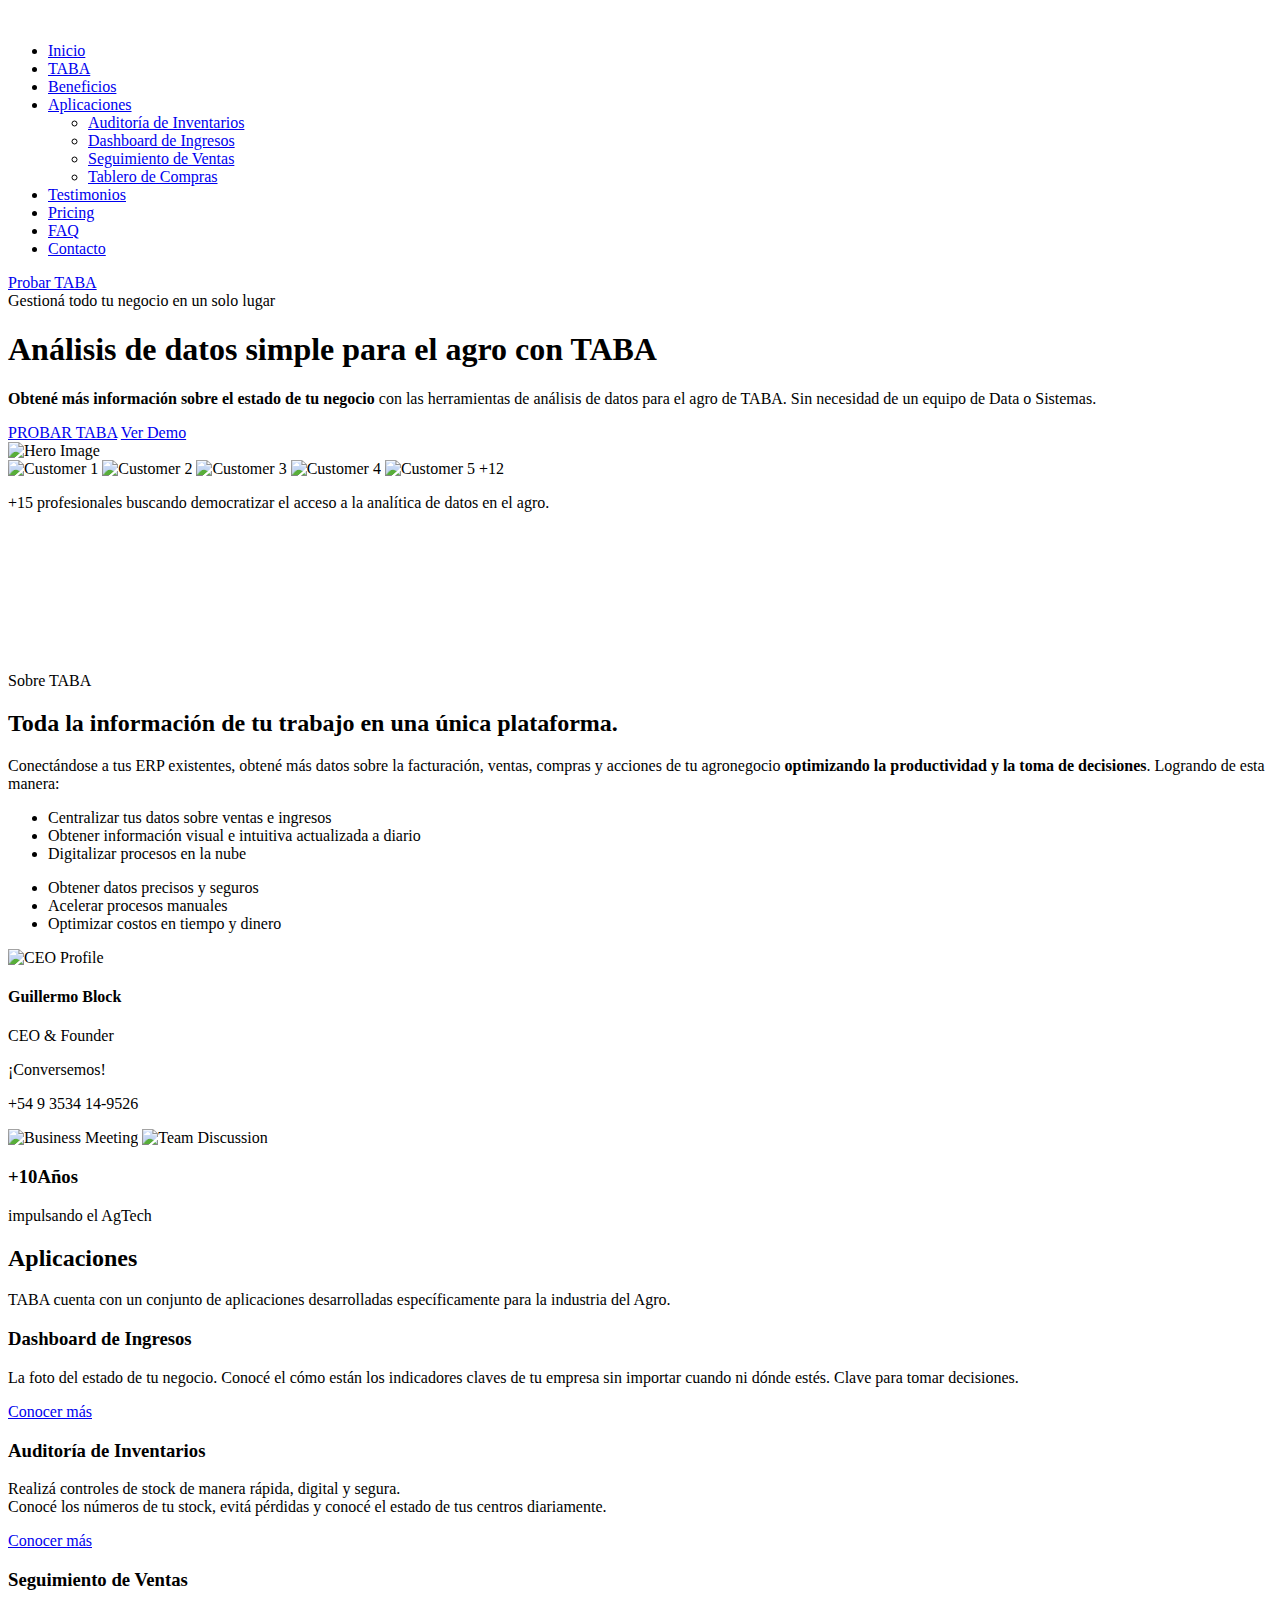
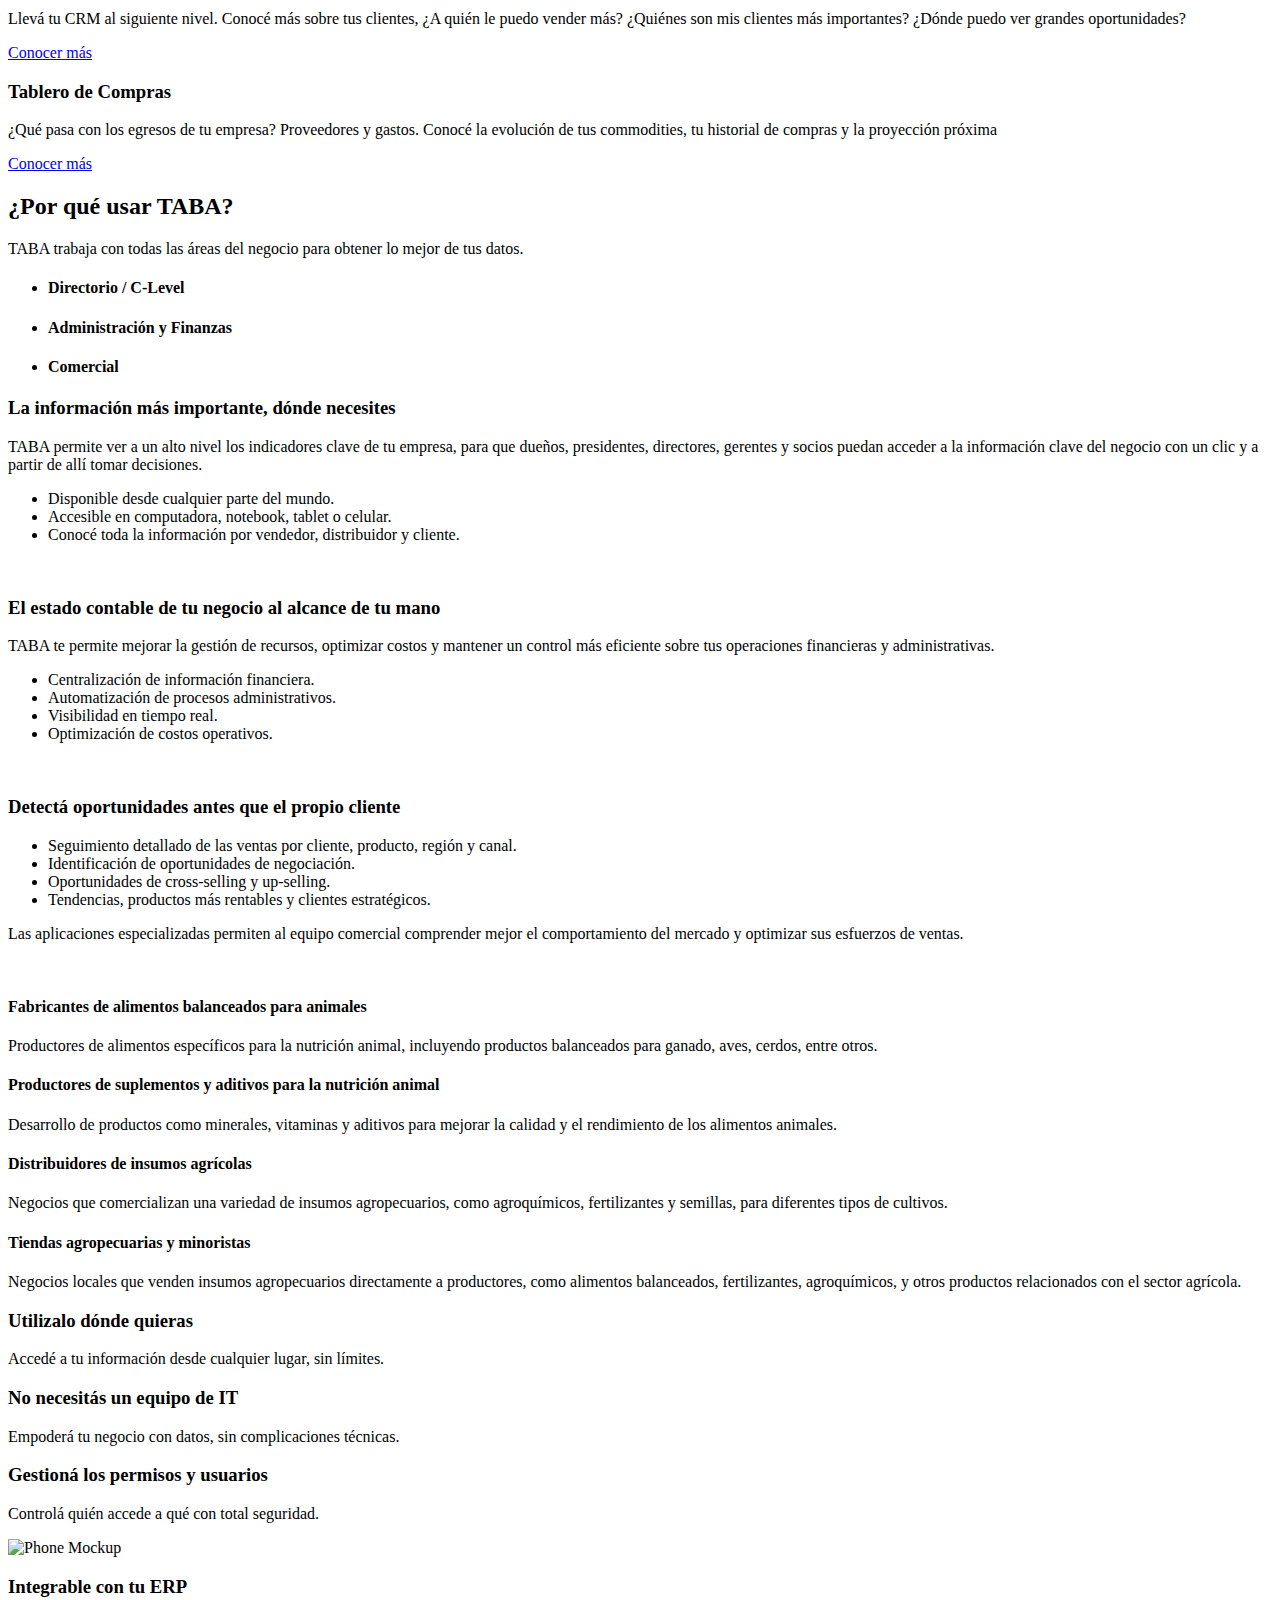
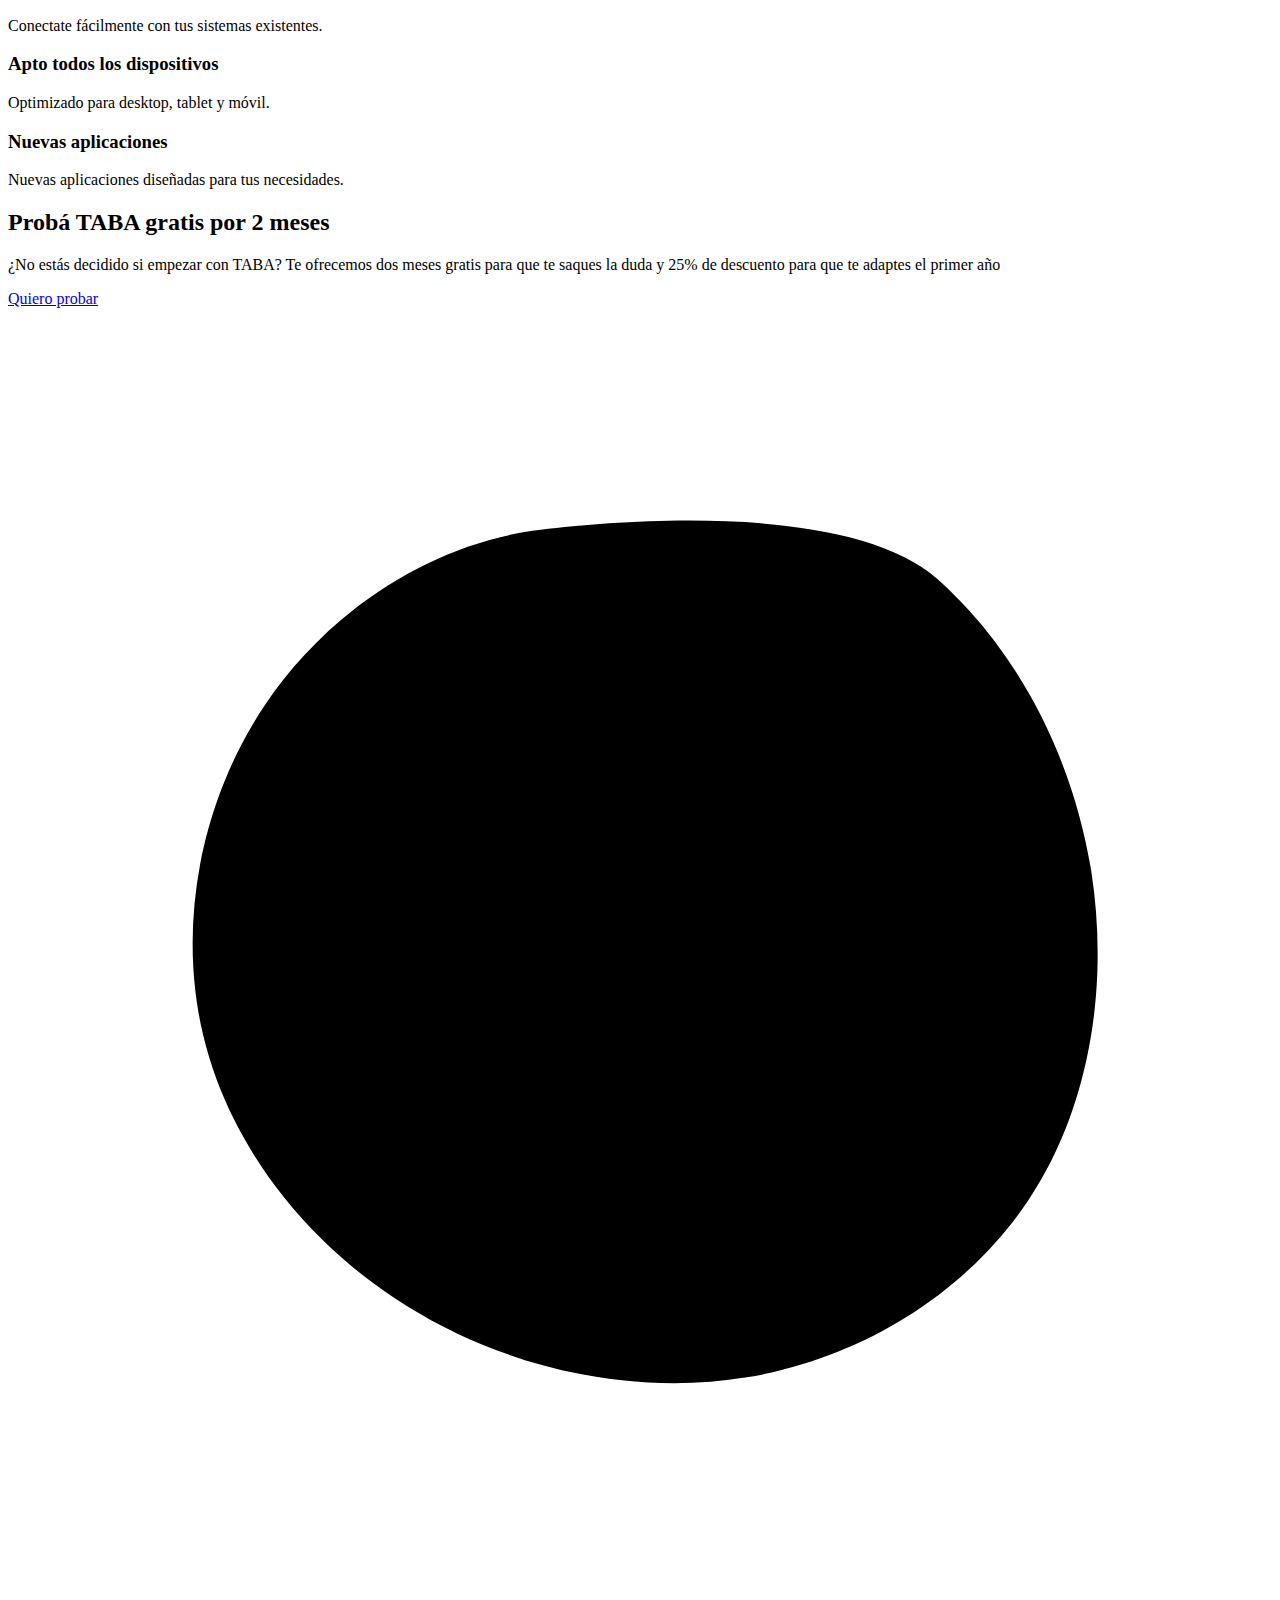
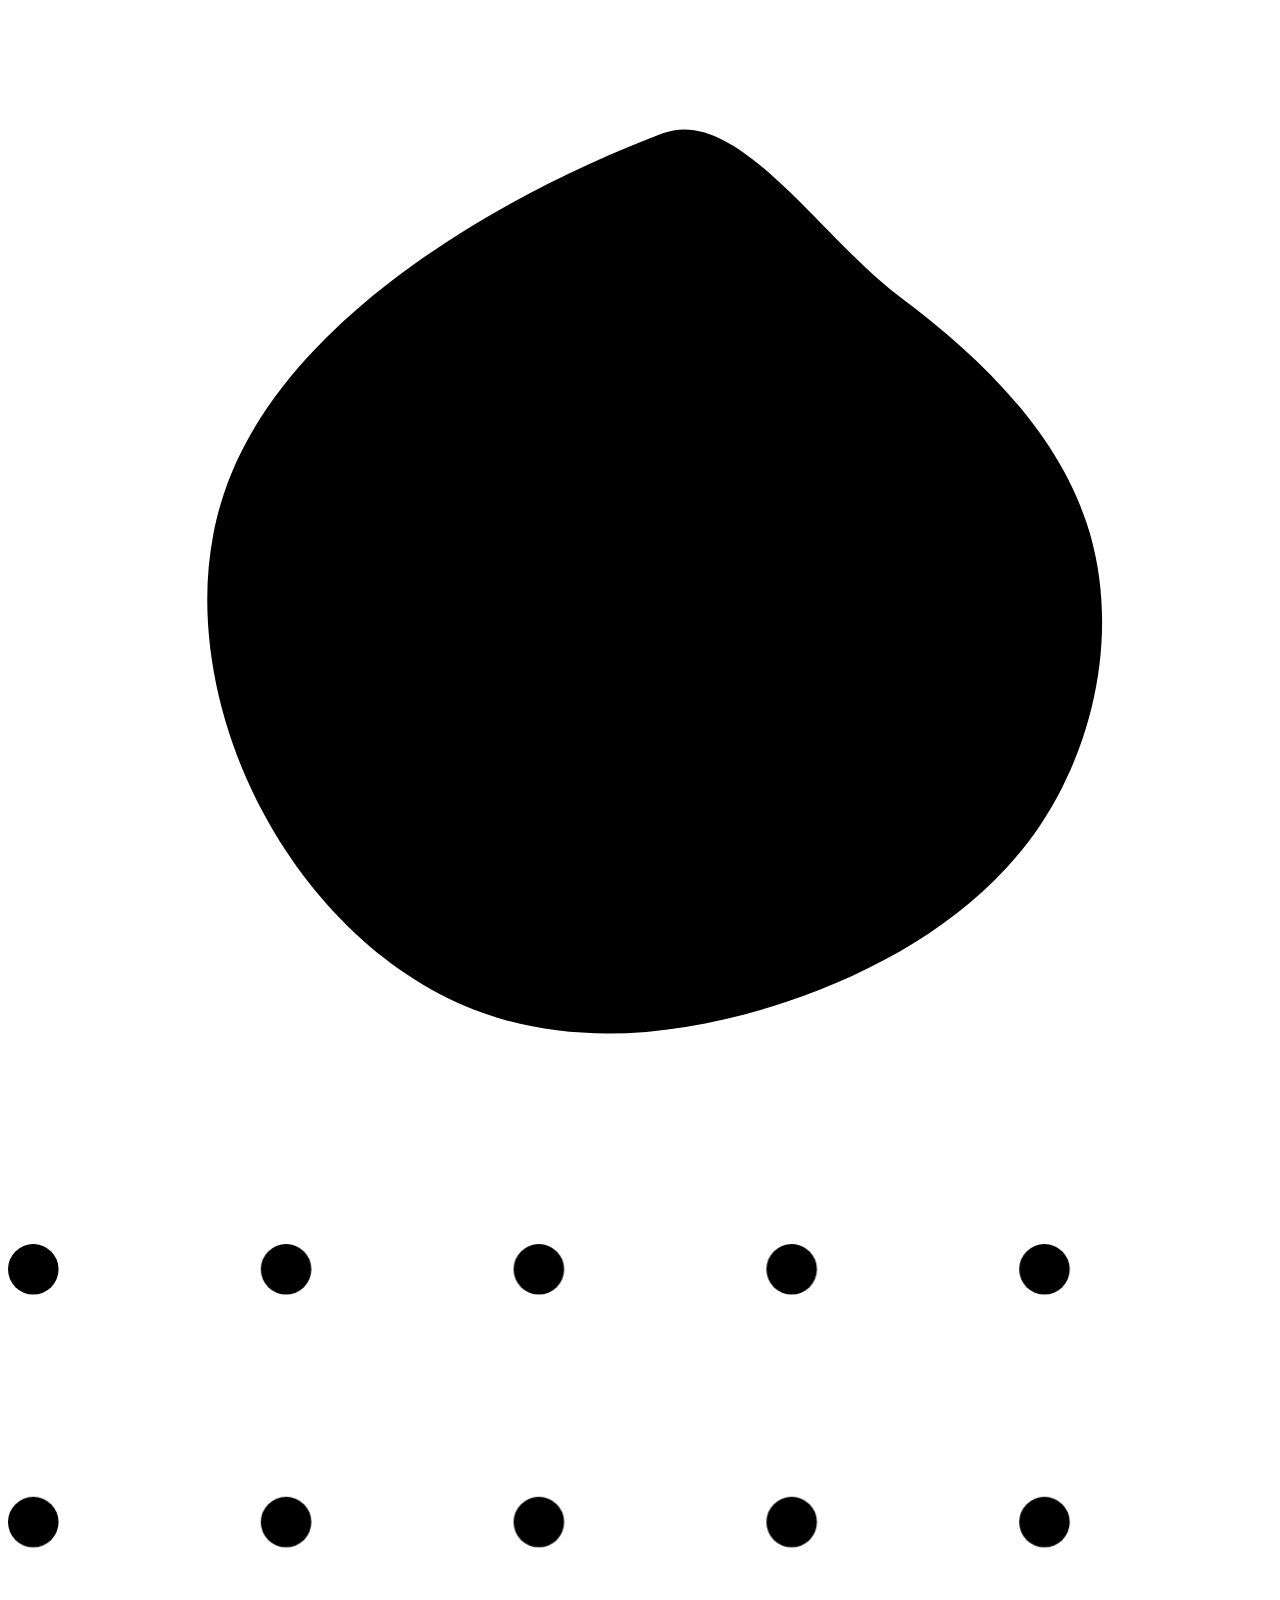
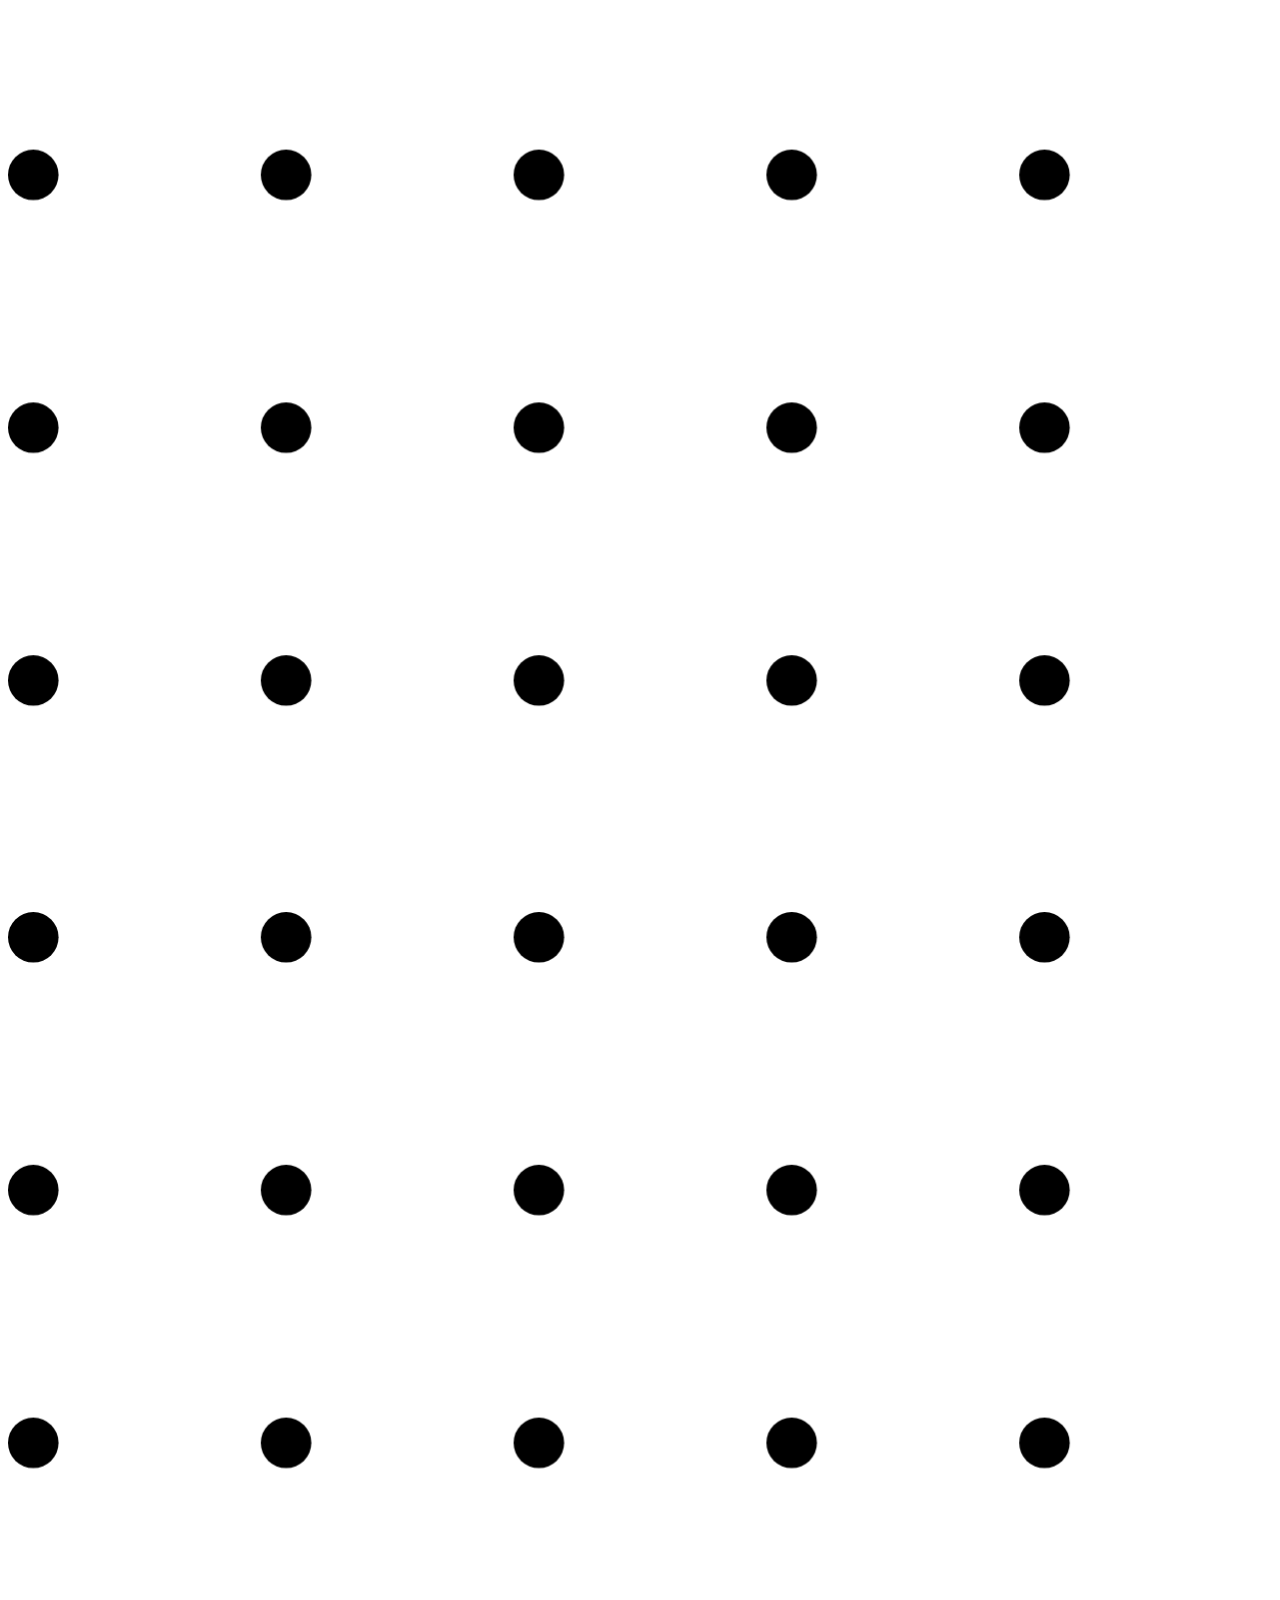
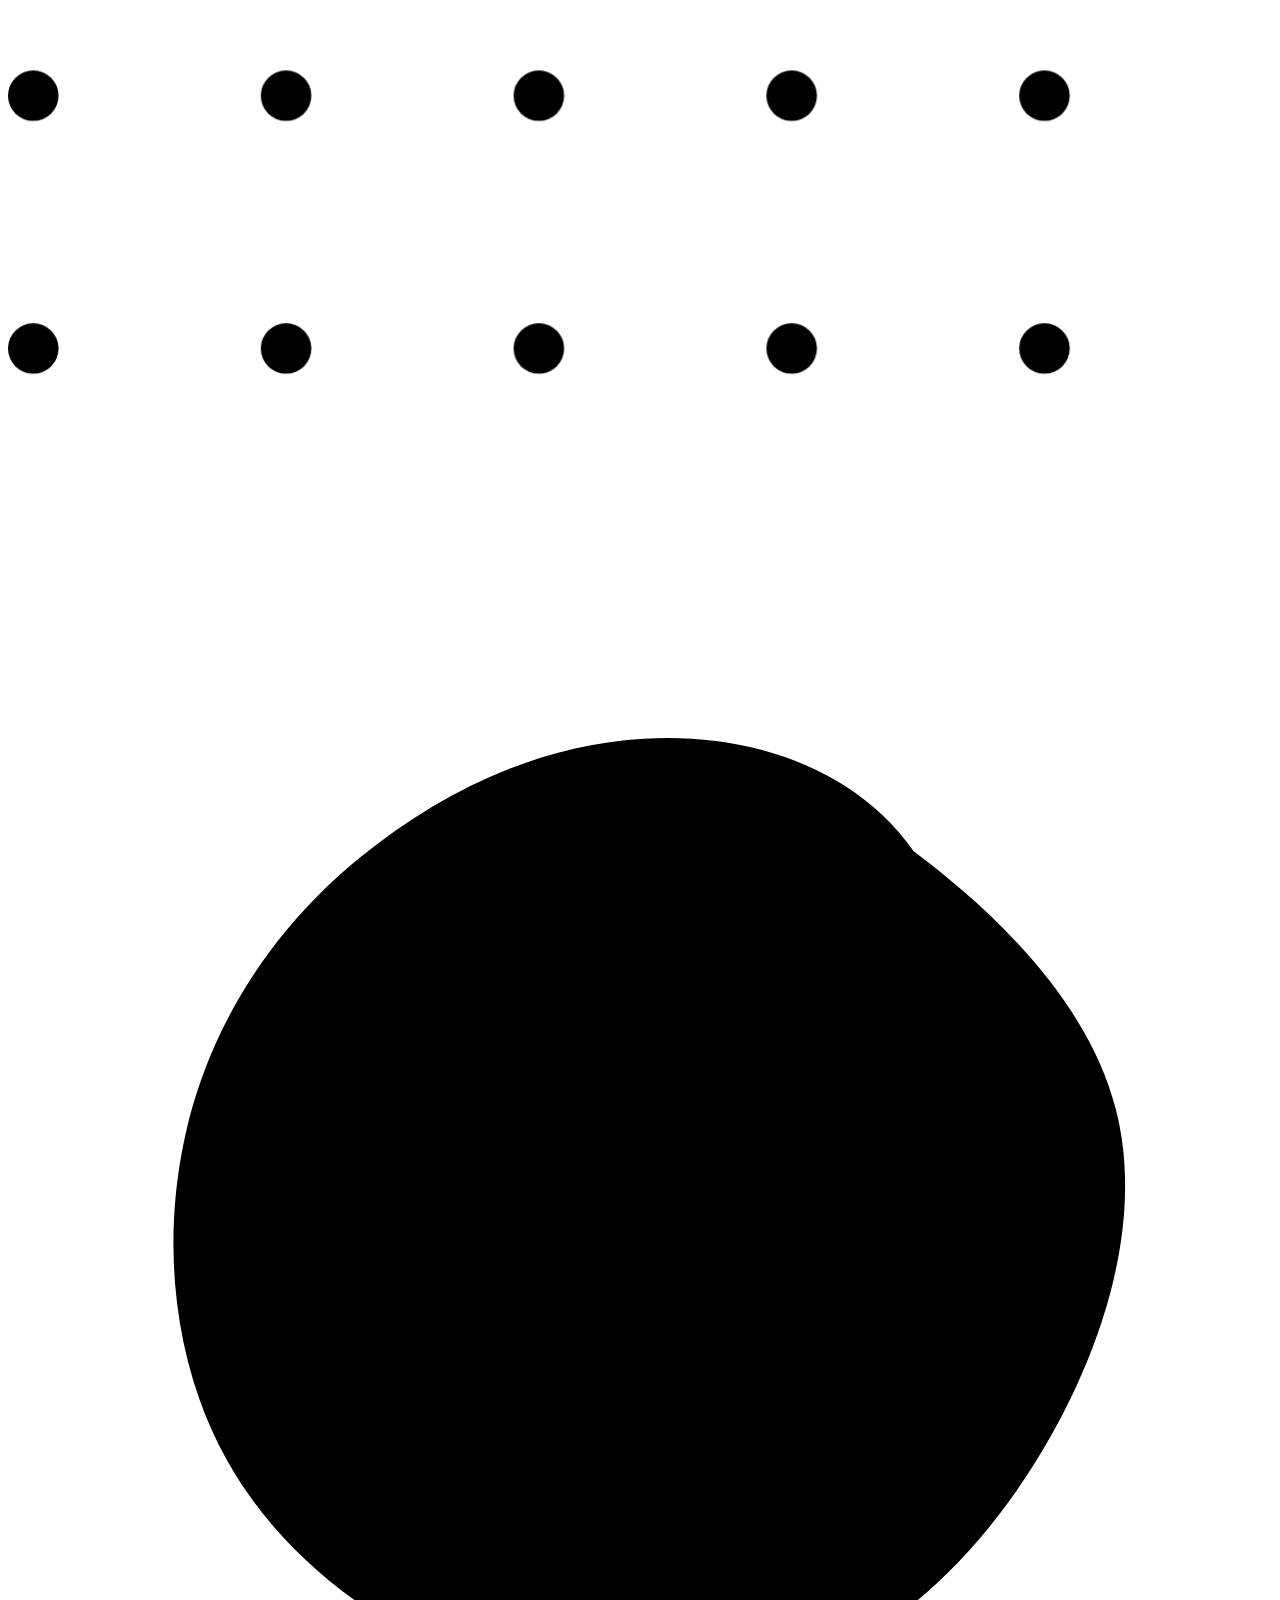
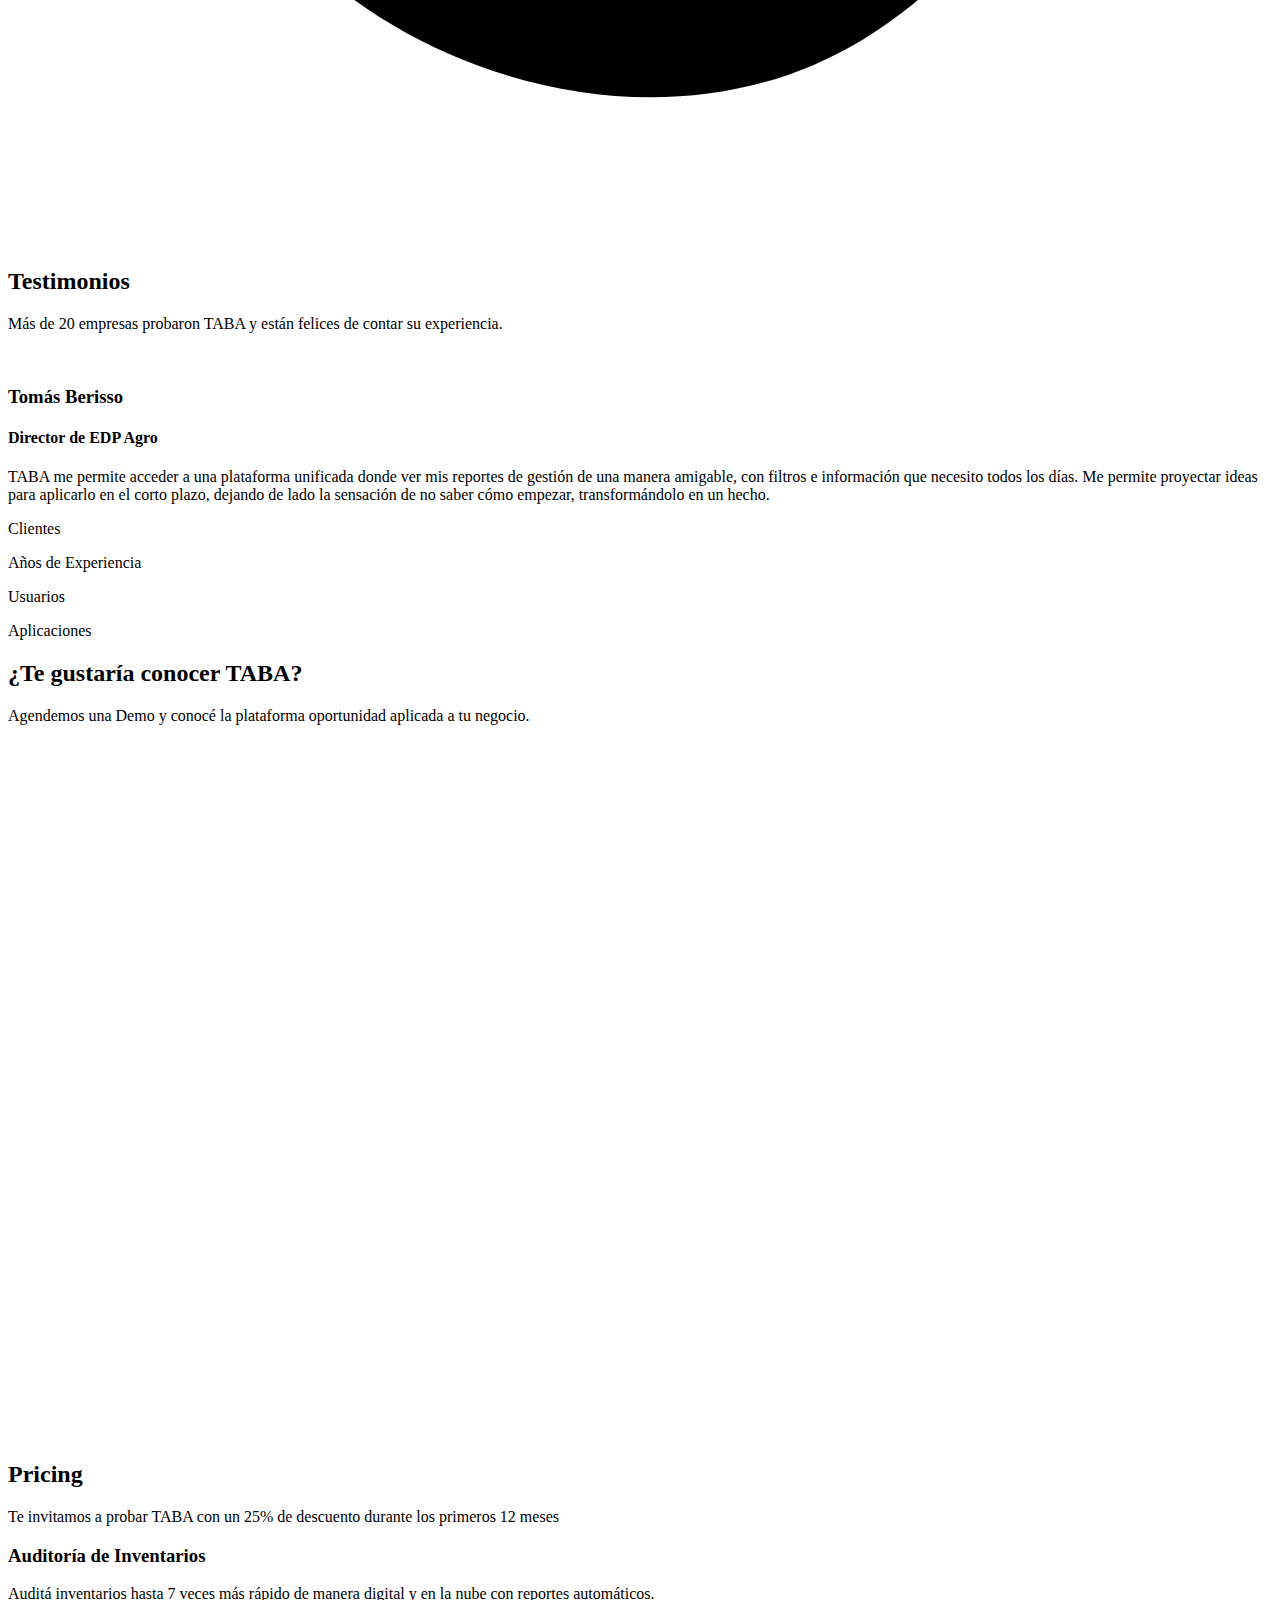
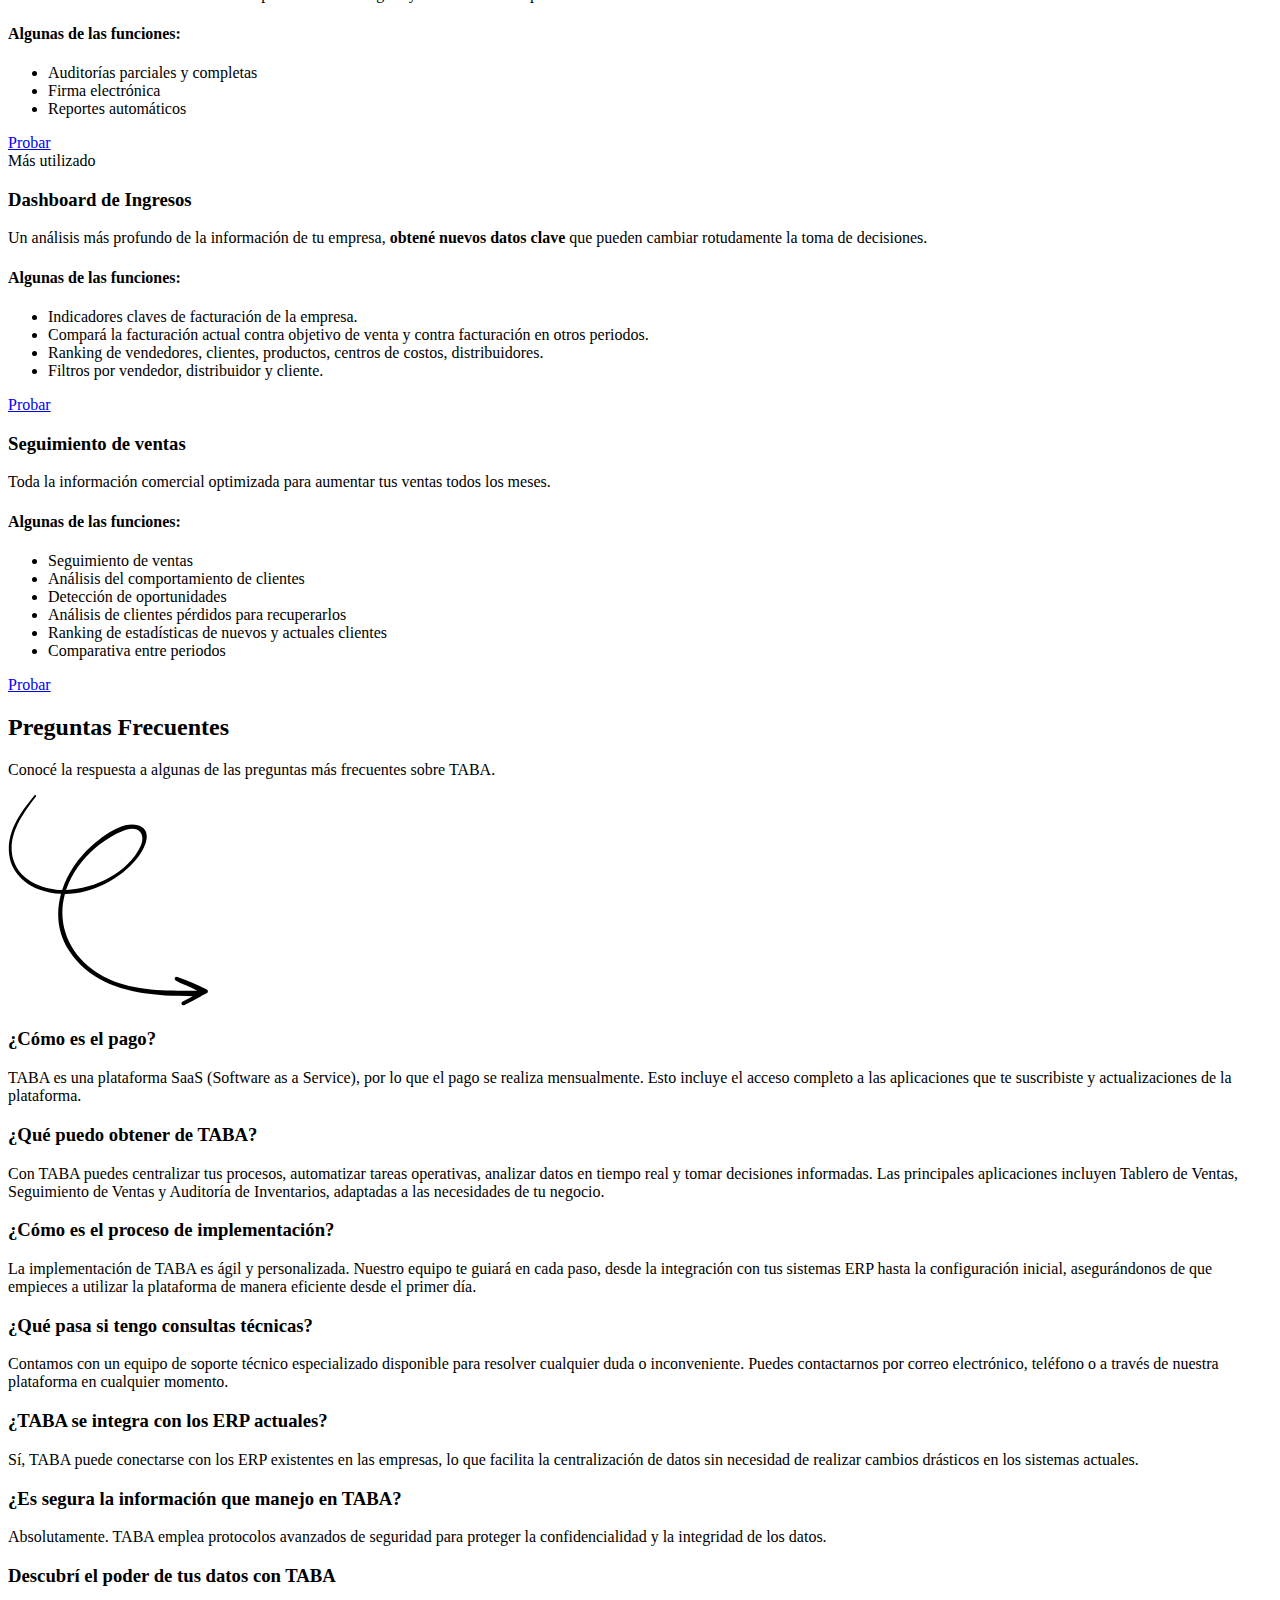
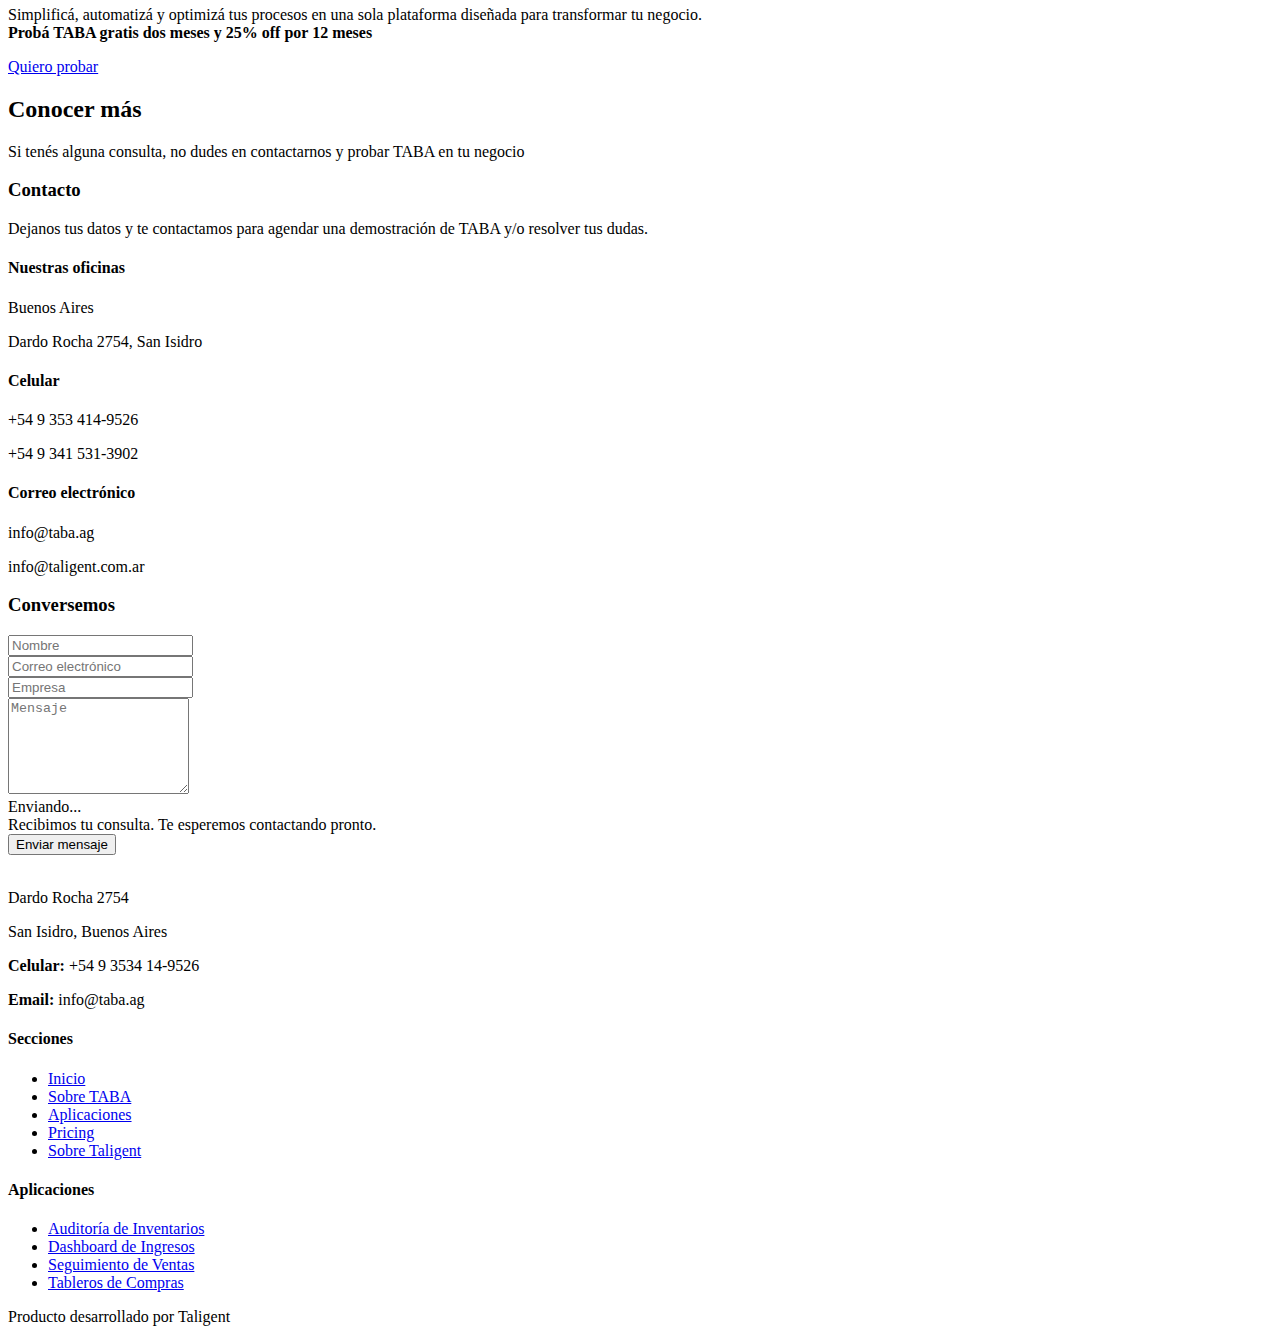
==== index.html @ 0a59eeb6 "Update index.html" ====
<!DOCTYPE html>
<html lang="en">

<head>
  <meta charset="utf-8">
  <meta content="width=device-width, initial-scale=1.0" name="viewport">
  <title>TABA - Taligent AgriBusiness Applications</title>
  <meta name="description" content="">
  <meta name="keywords" content="">

  <!-- Favicons -->
  <link href="assets/img/favicon.png" rel="icon">
  <link href="assets/img/apple-touch-icon.png" rel="apple-touch-icon">

  <!-- Fonts -->
  <link href="https://fonts.googleapis.com" rel="preconnect">
  <link href="https://fonts.gstatic.com" rel="preconnect" crossorigin>
  <link href="https://fonts.googleapis.com/css2?family=Roboto:ital,wght@0,100;0,300;0,400;0,500;0,700;0,900;1,100;1,300;1,400;1,500;1,700;1,900&family=Inter:wght@100;200;300;400;500;600;700;800;900&family=Nunito:ital,wght@0,200;0,300;0,400;0,500;0,600;0,700;0,800;0,900;1,200;1,300;1,400;1,500;1,600;1,700;1,800;1,900&display=swap" rel="stylesheet">

  <!-- Vendor CSS Files -->
  <link href="assets/vendor/bootstrap/css/bootstrap.min.css" rel="stylesheet">
  <link href="assets/vendor/bootstrap-icons/bootstrap-icons.css" rel="stylesheet">
  <link href="assets/vendor/aos/aos.css" rel="stylesheet">
  <link href="assets/vendor/glightbox/css/glightbox.min.css" rel="stylesheet">
  <link href="assets/vendor/swiper/swiper-bundle.min.css" rel="stylesheet">

  <link href="assets/css/main.css" rel="stylesheet">

 
</head>

<body class="index-page">

  <header id="header" class="header d-flex align-items-center fixed-top">
    <div class="header-container container-fluid container-xl position-relative d-flex align-items-center justify-content-between">

      <a href="index.html" class="logo d-flex align-items-center me-auto me-xl-0">
        <!-- Uncomment the line below if you also wish to use an image logo -->
        <img src="assets/img/logo-TABA.svg" alt="">
      </a>

      <nav id="navmenu" class="navmenu">
        <ul>
          <li><a href="#hero" class="active">Inicio</a></li>
          <li><a href="#about">TABA</a></li>
          <li><a href="#services">Beneficios</a></li>
          <li class="dropdown"><a href="#"><span>Aplicaciones</span> <i class="bi bi-chevron-down toggle-dropdown"></i></a>
            <ul>
              <li><a href="#services">Auditoría de Inventarios</a></li>
              <!--<li class="dropdown"><a href="#"><span>Deep Dropdown</span> <i class="bi bi-chevron-down toggle-dropdown"></i></a>
                 <ul>
                  <li><a href="#">Deep Dropdown 1</a></li>
                  <li><a href="#">Deep Dropdown 2</a></li>
                  <li><a href="#">Deep Dropdown 3</a></li>
                  <li><a href="#">Deep Dropdown 4</a></li>
                  <li><a href="#">Deep Dropdown 5</a></li>
                </ul>
              </li> -->
              <li><a href="#services">Dashboard de Ingresos</a></li>
              <li><a href="#services">Seguimiento de Ventas</a></li>
              <li><a href="#services">Tablero de Compras</a></li>
            </ul>
          </li>
          <li><a href="#testimonials">Testimonios</a></li>
          <li><a href="#pricing">Pricing</a></li>
          <li><a href="#FAQ">FAQ</a></li>
          <li><a href="#contact">Contacto</a></li>
        </ul>
        <i class="mobile-nav-toggle d-xl-none bi bi-list"></i>
      </nav>

      <a class="btn-getstarted" href="index.html#contact">Probar TABA</a>

    </div>
  </header>

  <main class="main">

    <!-- Hero Section -->
    <section id="hero" class="hero section">

      <div class="container" data-aos="fade-up" data-aos-delay="100">

        <div class="row align-items-center">
          <div class="col-lg-6">
            <div class="hero-content" data-aos="fade-up" data-aos-delay="200">
              <div class="company-badge mb-4">
                <i class="bi bi-gear-fill me-2"></i>
                Gestioná todo tu negocio en un solo lugar
              </div>

              <h1 class="mb-4">
                Análisis de datos simple para el agro con
                <span class="accent-text">TABA</span>
              </h1>

              <p class="mb-4 mb-md-5">
                <strong>Obtené más información sobre el estado de tu negocio</strong> 
                con las herramientas de análisis de datos para el agro de TABA.
                Sin necesidad de un equipo de Data o Sistemas.

              </p>

              <div class="hero-buttons">
                <a href="#contact" class="btn btn-primary me-0 me-sm-2 mx-1">PROBAR TABA</a>
                <a href="https://drive.google.com/file/d/1p93BTKeZs0mBOceH4B18WSBBqeTkaWm-/view?usp=sharing" class="btn btn-link mt-2 mt-sm-0 glightbox">
                  <i class="bi bi-play-circle me-1"></i>
                  Ver Demo
                </a>
              </div>
            </div>
          </div>

          <div class="col-lg-6">
            <div class="hero-image" data-aos="zoom-out" data-aos-delay="300">
              <img src="assets/img/main-photo.png" alt="Hero Image" class="img-fluid">

              <div class="customers-badge">
                <div class="customer-avatars">
                  <img src="assets/img/avatar-1.png" alt="Customer 1" class="avatar">
                  <img src="assets/img/avatar-2.png" alt="Customer 2" class="avatar">
                  <img src="assets/img/avatar-3.png" alt="Customer 3" class="avatar">
                  <img src="assets/img/avatar-4.png" alt="Customer 4" class="avatar">
                  <img src="assets/img/avatar-5.png" alt="Customer 5" class="avatar">
                  <span class="avatar more">+12</span>
                </div>
                <p class="mb-0 mt-2">+15 profesionales buscando democratizar el acceso a la analítica de datos en el agro.</p>
              </div>
            </div>
          </div>
        </div>

        <!-- Clients Section -->
    <section id="clients" class="clients section">

      <div class="container" data-aos="fade-up" data-aos-delay="100">

        <div class="swiper init-swiper">
          <script type="application/json" class="swiper-config">
            {
              "loop": true,
              "speed": 600,
              "autoplay": {
                "delay": 5000
              },
              "slidesPerView": "auto",
              "pagination": {
                "el": ".swiper-pagination",
                "type": "bullets",
                "clickable": true
              },
              "breakpoints": {
                "320": {
                  "slidesPerView": 2,
                  "spaceBetween": 40
                },
                "480": {
                  "slidesPerView": 3,
                  "spaceBetween": 60
                },
                "640": {
                  "slidesPerView": 4,
                  "spaceBetween": 80
                },
                "992": {
                  "slidesPerView": 6,
                  "spaceBetween": 120
                }
              }
            }
          </script>
          <div class="swiper-wrapper align-items-center">
            <div class="swiper-slide"><img src="assets/img/clients/edp-agro.png" class="img-fluid" alt=""></div>
            <div class="swiper-slide"><img src="assets/img/clients/Bayer.png" class="img-fluid" alt=""></div>
            <div class="swiper-slide"><img src="assets/img/clients/JBS.png" class="img-fluid" alt=""></div>
            <div class="swiper-slide"><img src="assets/img/clients/ldc.png" class="img-fluid" alt=""></div>
            <div class="swiper-slide"><img src="assets/img/clients/Saman.png" class="img-fluid" alt=""></div>
            <div class="swiper-slide"><img src="assets/img/clients/Tomás-hnos.png" class="img-fluid" alt=""></div>
            <div class="swiper-slide"><img src="assets/img/clients/Viterra.png" class="img-fluid" alt=""></div>
            <div class="swiper-slide"><img src="assets/img/clients/Lartirigoyen.png" class="img-fluid" alt=""></div>
          </div>
          <div class="swiper-pagination"></div>
        </div>

      </div>

    </section><!-- /Clients Section -->

      </div>

    </section><!-- /Hero Section -->

    <!-- About Section -->
    <section id="about" class="about section">

      <div class="container" data-aos="fade-up" data-aos-delay="100">

        <div class="row gy-4 align-items-center justify-content-between">

          <div class="col-xl-5" data-aos="fade-up" data-aos-delay="200">
            <span class="about-meta">Sobre TABA</span>
            <h2 class="about-title">Toda la información de tu trabajo en una única plataforma.</h2>
            <p class="about-description">Conectándose a tus ERP 
              existentes, obtené más datos sobre la facturación, ventas,
              compras y acciones de tu agronegocio
              <strong> optimizando la productividad y la toma de decisiones</strong>. Logrando de esta manera:

            </p>

            <div class="row feature-list-wrapper">
              <div class="col-md-6">
                <ul class="feature-list">
                  <li><i class="bi bi-check-circle-fill"></i> Centralizar tus datos sobre ventas e ingresos</li>
                  <li><i class="bi bi-check-circle-fill"></i> Obtener información visual e intuitiva actualizada a diario </li>
                  <li><i class="bi bi-check-circle-fill"></i> Digitalizar procesos en la nube </li>
                </ul>
              </div>
              <div class="col-md-6">
                <ul class="feature-list">
                  <li><i class="bi bi-check-circle-fill"></i> Obtener datos precisos y seguros</li>
                  <li><i class="bi bi-check-circle-fill"></i> Acelerar procesos manuales</li>
                  <li><i class="bi bi-check-circle-fill"></i> Optimizar costos en tiempo y dinero</li>
                </ul>
              </div>
            </div>

            <div class="info-wrapper">
              <div class="row gy-4">
                <div class="col-lg-5">
                  <div class="profile d-flex align-items-center gap-3">
                    <img src="assets/img/willy.webp" alt="CEO Profile" class="profile-image">
                    <div>
                      <h4 class="profile-name">Guillermo Block</h4>
                      <p class="profile-position">CEO &amp; Founder</p>
                    </div>
                  </div>
                </div>
                <div class="col-lg-7">
                  <div class="contact-info d-flex align-items-center gap-2">
                    <i class="bi bi-telephone-fill"></i>
                    <div>
                      <p class="contact-label">¡Conversemos!</p>
                      <p class="contact-number">+54 9 3534 14-9526</p>
                    </div>
                  </div>
                </div>
              </div>
            </div>
          </div>

          <div class="col-xl-6" data-aos="fade-up" data-aos-delay="300">
            <div class="image-wrapper">
              <div class="images position-relative" data-aos="zoom-out" data-aos-delay="400">
                <img src="assets/img/estadisticas.png" alt="Business Meeting" class="img-fluid main-image rounded-4">
                <img src="assets/img/taligent-oficina.jpg" alt="Team Discussion" class="img-fluid small-image rounded-4">
              </div>
              <div class="experience-badge floating">
                <h3>+10<span>Años</span></h3>
                <p>impulsando el AgTech</p>
              </div>
            </div>
          </div>
        </div>

      </div>

    </section><!-- /About Section -->


    <!-- Services Section -->
    <section id="services" class="services section light-background">

      <!-- Section Title -->
      <div class="container section-title" data-aos="fade-up">
        <h2>Aplicaciones</h2>
        <p>TABA cuenta con un conjunto de aplicaciones desarrolladas específicamente para la industria del Agro.</p>
      </div><!-- End Section Title -->

      <div class="container" data-aos="fade-up" data-aos-delay="100">

        <div class="row g-4">

          <div class="col-lg-6" data-aos="fade-up" data-aos-delay="100">
            <div class="service-card d-flex">
              <div class="icon flex-shrink-0">
                <i class="bi bi-activity"></i>
              </div>
              <div>
                <h3>Dashboard de Ingresos</h3>
                <p>La foto del estado de tu negocio. Conocé el cómo están 
                  los indicadores claves de tu empresa sin importar 
                  cuando ni dónde estés. Clave para tomar decisiones.</p>
                <a href="#" class="read-more">Conocer más <i class="bi bi-arrow-right"></i></a>
              </div>
            </div>
          </div><!-- End Service Card -->

          <div class="col-lg-6" data-aos="fade-up" data-aos-delay="200">
            <div class="service-card d-flex">
              <div class="icon flex-shrink-0">
                <i class="bi bi-box-seam"></i>
              </div>
              <div>
                <h3>Auditoría de Inventarios</h3>
                <p>Realizá controles de stock de manera rápida, digital y segura. 
                  <br> Conocé los números de tu stock, evitá pérdidas y conocé el estado de tus centros diariamente.</p>
                <a href="service-details.html" class="read-more">Conocer más <i class="bi bi-arrow-right"></i></a>
              </div>
            </div>
          </div><!-- End Service Card -->

          <div class="col-lg-6" data-aos="fade-up" data-aos-delay="300">
            <div class="service-card d-flex">
              <div class="icon flex-shrink-0">
                <i class="bi bi-easel"></i>
              </div>
              <div>
                <h3>Seguimiento de Ventas</h3>
                <p>Llevá tu CRM al siguiente nivel. Conocé más sobre tus clientes, ¿A quién le puedo vender más? ¿Quiénes son mis clientes más importantes? ¿Dónde puedo ver grandes oportunidades?</p>
                <a href="#" class="read-more">Conocer más <i class="bi bi-arrow-right"></i></a>
              </div>
            </div>
          </div><!-- End Service Card -->

          <div class="col-lg-6" data-aos="fade-up" data-aos-delay="400">
            <div class="service-card d-flex">
              <div class="icon flex-shrink-0">
                <i class="bi bi-clipboard-data"></i>
              </div>
              <div>
                <h3>Tablero de Compras</h3>
                <p>¿Qué pasa con los egresos de tu empresa? Proveedores y gastos. Conocé la evolución de tus commodities, tu historial de compras y la proyección próxima</p>
                <a href="#" class="read-more">Conocer más <i class="bi bi-arrow-right"></i></a>
              </div>
            </div>
          </div><!-- End Service Card -->

        </div>



      </div>

    </section><!-- /Services Section -->

        <!-- Features Section -->
        <section id="features" class="features section">

          <!-- Section Title -->
          <div class="container section-title" data-aos="fade-up">
            <h2>¿Por qué usar TABA?</h2>
            <p>TABA trabaja con todas las áreas del negocio para obtener lo mejor de tus datos.</p>
          </div><!-- End Section Title -->
    
          <div class="container">
    
            <div class="d-flex justify-content-center">
    
              <ul class="nav nav-tabs" data-aos="fade-up" data-aos-delay="100">
    
                <li class="nav-item">
                  <a class="nav-link active show" data-bs-toggle="tab" data-bs-target="#features-tab-1">
                    <h4>Directorio / C-Level</h4>
                  </a>
                </li><!-- End tab nav item -->
    
                <li class="nav-item">
                  <a class="nav-link" data-bs-toggle="tab" data-bs-target="#features-tab-2">
                    <h4>Administración y Finanzas</h4>
                  </a><!-- End tab nav item -->
    
                </li>
                <li class="nav-item">
                  <a class="nav-link" data-bs-toggle="tab" data-bs-target="#features-tab-3">
                    <h4>Comercial</h4>
                  </a>
                </li><!-- End tab nav item -->
    
              </ul>
    
            </div>
    
            <div class="tab-content" data-aos="fade-up" data-aos-delay="200">
    
              <div class="tab-pane fade active show" id="features-tab-1">
                <div class="row">
                  <div class="col-lg-6 order-2 order-lg-1 mt-3 mt-lg-0 d-flex flex-column justify-content-center">
                    <h3>La información más importante, dónde necesites</h3>
                    <p class="fst-italic">
                      TABA permite ver a un alto nivel los indicadores clave 
                      de tu empresa, para que dueños, presidentes, directores, gerentes y 
                      socios puedan acceder a la información clave del negocio  con un clic
                      y a partir de allí tomar decisiones.
                    </p>
                    <ul>
                      <li><i class="bi bi-check2-all"></i> <span>Disponible desde cualquier parte del mundo.</span></li>
                      <li><i class="bi bi-check2-all"></i> <span>Accesible en computadora, notebook, tablet o celular.</span></li>
                      <li><i class="bi bi-check2-all"></i> <span>Conocé toda la información por vendedor, distribuidor y cliente.</span></li>
                    </ul>
                  </div>
                  <div class="col-lg-6 order-1 order-lg-2 text-center">
                    <img src="assets/img/Tablero-directorio.png" alt="" class="img-fluid">
                  </div>
                </div>
              </div><!-- End tab content item -->
    
              <div class="tab-pane fade" id="features-tab-2">
                <div class="row">
                  <div class="col-lg-6 order-2 order-lg-1 mt-3 mt-lg-0 d-flex flex-column justify-content-center">
                    <h3>El estado contable de tu negocio al alcance de tu mano</h3>
                    <p class="fst-italic">
                      TABA te permite mejorar la gestión 
                      de recursos, optimizar costos y mantener un control más 
                      eficiente sobre tus operaciones financieras y 
                      administrativas.
                    </p>
                    <ul>
                      <li><i class="bi bi-check2-all"></i> <span>Centralización de información financiera.</span></li>
                      <li><i class="bi bi-check2-all"></i> <span>Automatización de procesos administrativos.</span></li>
                      <li><i class="bi bi-check2-all"></i> <span>Visibilidad en tiempo real.</span></li>
                      <li><i class="bi bi-check2-all"></i> <span>Optimización de costos operativos.</span></li>
                    </ul>
                  </div>
                  <div class="col-lg-6 order-1 order-lg-2 text-center">
                    <img src="assets/img/tablero-administracion.png" alt="" class="img-fluid">
                  </div>
                </div>
              </div><!-- End tab content item -->
    
              <div class="tab-pane fade" id="features-tab-3">
                <div class="row">
                  <div class="col-lg-6 order-2 order-lg-1 mt-3 mt-lg-0 d-flex flex-column justify-content-center">
                    <h3>Detectá oportunidades antes que el propio cliente</h3>
                    <ul>
                      <li><i class="bi bi-check2-all"></i> <span>Seguimiento detallado de las ventas por cliente, producto, región y canal.</span></li>
                      <li><i class="bi bi-check2-all"></i> <span>Identificación de oportunidades de negociación.</span></li>
                      <li><i class="bi bi-check2-all"></i> <span>Oportunidades de cross-selling y up-selling.</span></li>
                      <li><i class="bi bi-check2-all"></i> <span>Tendencias, productos más rentables y clientes estratégicos.</span></li>
                    </ul>
                    <p class="fst-italic">
                      Las aplicaciones especializadas permiten
                       al equipo comercial comprender mejor el
                        comportamiento del mercado y optimizar
                         sus esfuerzos de ventas.
                    </p>
                  </div>
                  <div class="col-lg-6 order-1 order-lg-2 text-center">
                    <img src="assets/img/tablero-comercial.png" alt="" class="img-fluid">
                  </div>
                </div>
              </div><!-- End tab content item -->
    
            </div>
    
          </div>
    
        </section><!-- /Features Section -->

    <!-- Features Cards Section -->
    <section id="features-cards" class="features-cards section">

      <div class="container">

        <div class="row gy-4">

          <div class="col-xl-3 col-md-6" data-aos="zoom-in" data-aos-delay="100">
            <div class="feature-box orange">
              <i class="bi bi-piggy-bank"></i>
              <h4>Fabricantes de alimentos balanceados para animales</h4>
              <p>Productores de alimentos específicos para la nutrición animal, incluyendo productos balanceados para ganado, aves, cerdos, entre otros.</p>
            </div>
          </div><!-- End Feature Borx-->

          <div class="col-xl-3 col-md-6" data-aos="zoom-in" data-aos-delay="200">
            <div class="feature-box blue">
              <i class="bi bi-patch-check"></i>
              <h4>Productores de suplementos y aditivos para la nutrición animal</h4>
              <p>Desarrollo de productos como minerales, vitaminas y aditivos para mejorar la calidad y el rendimiento de los alimentos animales.</p>
            </div>
          </div><!-- End Feature Borx-->

          <div class="col-xl-3 col-md-6" data-aos="zoom-in" data-aos-delay="300">
            <div class="feature-box green">
              <i class="bi bi-sunrise"></i>
              <h4>Distribuidores de insumos agrícolas</h4>
              <p>Negocios que comercializan una variedad de insumos agropecuarios, como agroquímicos, fertilizantes y semillas, para diferentes tipos de cultivos.</p>
            </div>
          </div><!-- End Feature Borx-->

          <div class="col-xl-3 col-md-6" data-aos="zoom-in" data-aos-delay="400">
            <div class="feature-box red">
              <i class="bi bi-shop"></i>
              <h4>Tiendas agropecuarias y minoristas</h4>
              <p>Negocios locales que venden insumos agropecuarios directamente a productores, como alimentos balanceados, fertilizantes, agroquímicos, y otros productos relacionados con el sector agrícola.</p>
            </div>
          </div><!-- End Feature Borx-->

        </div>

      </div>

    </section><!-- /Features Cards Section -->

    <!-- Features 2 Section -->
    <section id="features-2" class="features-2 section">

      <div class="container" data-aos="fade-up" data-aos-delay="100">

        <div class="row align-items-center">

          <div class="col-lg-4">

            <div class="feature-item text-end mb-5" data-aos="fade-right" data-aos-delay="200">
              <div class="d-flex align-items-center justify-content-end gap-4">
                <div class="feature-content">
                  <h3>Utilizalo dónde quieras</h3>
                  <p>Accedé a tu información desde cualquier lugar, sin límites.</p>
                </div>
                <div class="feature-icon flex-shrink-0">
                  <i class="bi bi-display"></i>
                </div>
              </div>
            </div><!-- End .feature-item -->

            <div class="feature-item text-end mb-5" data-aos="fade-right" data-aos-delay="300">
              <div class="d-flex align-items-center justify-content-end gap-4">
                <div class="feature-content">
                  <h3>No necesitás un equipo de IT</h3>
                  <p>Empoderá tu negocio con datos, sin complicaciones técnicas.</p>
                </div>
                <div class="feature-icon flex-shrink-0">
                  <i class="bi bi-pc-display"></i>
                </div>
              </div>
            </div><!-- End .feature-item -->

            <div class="feature-item text-end" data-aos="fade-right" data-aos-delay="400">
              <div class="d-flex align-items-center justify-content-end gap-4">
                <div class="feature-content">
                  <h3>Gestioná los permisos y usuarios</h3>
                  <p>Controlá quién accede a qué con total seguridad.</p>
                </div>
                <div class="feature-icon flex-shrink-0">
                  <i class="bi bi-person-lock"></i>
                </div>
              </div>
            </div><!-- End .feature-item -->

          </div>

          <div class="col-lg-4" data-aos="zoom-in" data-aos-delay="200">
            <div class="phone-mockup text-center">
              <img src="assets/img/phone-app-screen.png" alt="Phone Mockup" class="img-fluid">
            </div>
          </div><!-- End Phone Mockup -->

          <div class="col-lg-4">

            <div class="feature-item mb-5" data-aos="fade-left" data-aos-delay="200">
              <div class="d-flex align-items-center gap-4">
                <div class="feature-icon flex-shrink-0">
                  <i class="bi bi-code-square"></i>
                </div>
                <div class="feature-content">
                  <h3>Integrable con tu ERP</h3>
                  <p>Conectate fácilmente con tus sistemas existentes.</p>
                </div>
              </div>
            </div><!-- End .feature-item -->

            <div class="feature-item mb-5" data-aos="fade-left" data-aos-delay="300">
              <div class="d-flex align-items-center gap-4">
                <div class="feature-icon flex-shrink-0">
                  <i class="bi bi-phone"></i>
                </div>
                <div class="feature-content">
                  <h3>Apto todos los dispositivos</h3>
                  <p>Optimizado para desktop, tablet y móvil.</p>
                </div>
              </div>
            </div><!-- End .feature-item -->

            <div class="feature-item" data-aos="fade-left" data-aos-delay="400">
              <div class="d-flex align-items-center gap-4">
                <div class="feature-icon flex-shrink-0">
                  <i class="bi bi-bar-chart"></i>
                </div>
                <div class="feature-content">
                  <h3>Nuevas aplicaciones</h3>
                  <p>Nuevas aplicaciones diseñadas para tus necesidades.</p>
                </div>
              </div>
            </div><!-- End .feature-item -->

          </div>
        </div>

      </div>

    </section><!-- /Features 2 Section -->

    <!-- Call To Action Section -->
    <section id="call-to-action" class="call-to-action section">

      <div class="container" data-aos="fade-up" data-aos-delay="100">

        <div class="row content justify-content-center align-items-center position-relative">
          <div class="col-lg-8 mx-auto text-center">
            <h2 class="display-4 mb-4">Probá TABA gratis por 2 meses</h2>
            <p class="mb-4">¿No estás decidido si empezar con TABA? Te ofrecemos dos meses gratis para que te saques la duda y 25% de descuento para que te adaptes el primer año</p>
            <a href="#contact" class="btn btn-cta">Quiero probar</a>
          </div>

          <!-- Abstract Background Elements -->
          <div class="shape shape-1">
            <svg viewBox="0 0 200 200" xmlns="http://www.w3.org/2000/svg">
              <path d="M47.1,-57.1C59.9,-45.6,68.5,-28.9,71.4,-10.9C74.2,7.1,71.3,26.3,61.5,41.1C51.7,55.9,35,66.2,16.9,69.2C-1.3,72.2,-21,67.8,-36.9,57.9C-52.8,48,-64.9,32.6,-69.1,15.1C-73.3,-2.4,-69.5,-22,-59.4,-37.1C-49.3,-52.2,-32.8,-62.9,-15.7,-64.9C1.5,-67,34.3,-68.5,47.1,-57.1Z" transform="translate(100 100)"></path>
            </svg>
          </div>

          <div class="shape shape-2">
            <svg viewBox="0 0 200 200" xmlns="http://www.w3.org/2000/svg">
              <path d="M41.3,-49.1C54.4,-39.3,66.6,-27.2,71.1,-12.1C75.6,3,72.4,20.9,63.3,34.4C54.2,47.9,39.2,56.9,23.2,62.3C7.1,67.7,-10,69.4,-24.8,64.1C-39.7,58.8,-52.3,46.5,-60.1,31.5C-67.9,16.4,-70.9,-1.4,-66.3,-16.6C-61.8,-31.8,-49.7,-44.3,-36.3,-54C-22.9,-63.7,-8.2,-70.6,3.6,-75.1C15.4,-79.6,28.2,-58.9,41.3,-49.1Z" transform="translate(100 100)"></path>
            </svg>
          </div>

          <!-- Dot Pattern Groups -->
          <div class="dots dots-1">
            <svg viewBox="0 0 100 100" xmlns="http://www.w3.org/2000/svg">
              <pattern id="dot-pattern" x="0" y="0" width="20" height="20" patternUnits="userSpaceOnUse">
                <circle cx="2" cy="2" r="2" fill="currentColor"></circle>
              </pattern>
              <rect width="100" height="100" fill="url(#dot-pattern)"></rect>
            </svg>
          </div>

          <div class="dots dots-2">
            <svg viewBox="0 0 100 100" xmlns="http://www.w3.org/2000/svg">
              <pattern id="dot-pattern-2" x="0" y="0" width="20" height="20" patternUnits="userSpaceOnUse">
                <circle cx="2" cy="2" r="2" fill="currentColor"></circle>
              </pattern>
              <rect width="100" height="100" fill="url(#dot-pattern-2)"></rect>
            </svg>
          </div>

          <div class="shape shape-3">
            <svg viewBox="0 0 200 200" xmlns="http://www.w3.org/2000/svg">
              <path d="M43.3,-57.1C57.4,-46.5,71.1,-32.6,75.3,-16.2C79.5,0.2,74.2,19.1,65.1,35.3C56,51.5,43.1,65,27.4,71.7C11.7,78.4,-6.8,78.3,-23.9,72.4C-41,66.5,-56.7,54.8,-65.4,39.2C-74.1,23.6,-75.8,4,-71.7,-13.2C-67.6,-30.4,-57.7,-45.2,-44.3,-56.1C-30.9,-67,-15.5,-74,0.7,-74.9C16.8,-75.8,33.7,-70.7,43.3,-57.1Z" transform="translate(100 100)"></path>
            </svg>
          </div>
        </div>

      </div>

    </section><!-- /Call To Action Section -->

    

    <!-- Testimonials Section -->
    <section id="testimonials" class="testimonials section light-background">

      <!-- Section Title -->
      <div class="container section-title" data-aos="fade-up">
        <h2>Testimonios</h2>
        <p>Más de 20 empresas probaron TABA y están felices de contar su experiencia.</p>
      </div><!-- End Section Title -->

      <div class="container">

        <div class="row g-5">

          <div class="col-lg-6" data-aos="fade-up" data-aos-delay="100">
            <div class="testimonial-item">
              <img src="assets/img/testimonials/tomas-berisso.png" class="testimonial-img" alt="">
              <h3>Tomás Berisso</h3>
              <h4>Director de EDP Agro</h4>
              <div class="stars">
                <i class="bi bi-star-fill"></i><i class="bi bi-star-fill"></i><i class="bi bi-star-fill"></i><i class="bi bi-star-fill"></i><i class="bi bi-star-fill"></i>
              </div>
              <p>
                <i class="bi bi-quote quote-icon-left"></i>
                <span>TABA me permite acceder a una plataforma unificada donde ver mis reportes de gestión de una manera amigable, con filtros e información que necesito todos los días. Me permite proyectar ideas para aplicarlo en el corto plazo, dejando de lado la sensación de no saber cómo empezar, transformándolo en un hecho.</span>
                <i class="bi bi-quote quote-icon-right"></i>
              </p>
            </div>
          </div><!-- End testimonial item -->

          <!--<div class="col-lg-6" data-aos="fade-up" data-aos-delay="100">
            <div class="testimonial-item">
              <img src="assets/img/testimonials/tomas-berisso.png" class="testimonial-img" alt="">
              <h3>Tomás Berisso</h3>
              <h4>Director de EDP Agro</h4>
              <div class="stars">
                <i class="bi bi-star-fill"></i><i class="bi bi-star-fill"></i><i class="bi bi-star-fill"></i><i class="bi bi-star-fill"></i><i class="bi bi-star-fill"></i>
              </div>
              <p>
                <i class="bi bi-quote quote-icon-left"></i>
                <span>TABA me permite acceder a una plataforma unificada donde ver mis reportes de gestión de una manera amigable, con filtros e información que necesito todos los días. Me permite proyectar ideas para aplicarlo en el corto plazo, dejando de lado la sensación de no saber cómo empezar, transformándolo en un hecho.</span>
                <i class="bi bi-quote quote-icon-right"></i>
              </p>
            </div> -->
          </div><!-- End testimonial item -->


        </div>

      </div>

    </section><!-- /Testimonials Section -->

    <!-- Stats Section -->
    <section id="stats" class="stats section">

      <div class="container" data-aos="fade-up" data-aos-delay="100">

        <div class="row gy-4">

          <div class="col-lg-3 col-md-6">
            <div class="stats-item text-center w-100 h-100">
              <span data-purecounter-start="0" data-purecounter-end="20" data-purecounter-duration="1" class="purecounter"></span>
              <p>Clientes</p>
            </div>
          </div><!-- End Stats Item -->

          <div class="col-lg-3 col-md-6">
            <div class="stats-item text-center w-100 h-100">
              <span data-purecounter-start="0" data-purecounter-end="10" data-purecounter-duration="1" class="purecounter"></span>
              <p>Años de Experiencia</p>
            </div>
          </div><!-- End Stats Item -->

          <div class="col-lg-3 col-md-6">
            <div class="stats-item text-center w-100 h-100">
              <span data-purecounter-start="0" data-purecounter-end="500" data-purecounter-duration="1" class="purecounter"></span>
              <p>Usuarios</p>
            </div>
          </div><!-- End Stats Item -->

          <div class="col-lg-3 col-md-6">
            <div class="stats-item text-center w-100 h-100">
              <span data-purecounter-start="0" data-purecounter-end="4" data-purecounter-duration="1" class="purecounter"></span>
              <p>Aplicaciones</p>
            </div>
          </div><!-- End Stats Item -->

        </div>

      </div>

    </section><!-- /Stats Section -->

<!-- Stats Section -->
<section id="stats" class="stats section">

  <div class="container" data-aos="fade-up" data-aos-delay="100">

    <div class="row gy-4">

      <div class="container section-title" data-aos="fade-up">
        <h2>¿Te gustaría conocer TABA?</h2>
        <p>Agendemos una Demo y conocé la plataforma oportunidad aplicada a tu negocio.</p>
        <!-- Calendly inline widget begin -->
      <div class="calendly-inline-widget" data-url="https://calendly.com/francisco-bangerter-taligent/taba-demo" style="min-width:320px;height:700px;"></div>
      <script type="text/javascript" src="https://assets.calendly.com/assets/external/widget.js" async></script>
      <!-- Calendly inline widget end -->
      </div><!-- End Section Title -->

    </div>

  </div>

</section><!-- /Stats Section -->

    <!-- Pricing Section -->
    <section id="pricing" class="pricing section light-background">

      <!-- Section Title -->
      <div class="container section-title" data-aos="fade-up">
        <h2>Pricing</h2>
        <p>Te invitamos a probar TABA con un 25% de descuento durante los primeros 12 meses</p>
      </div><!-- End Section Title -->

      <div class="container" data-aos="fade-up" data-aos-delay="100">

        <div class="row g-4 justify-content-center">

          <!-- Basic Plan -->
          <div class="col-lg-4" data-aos="fade-up" data-aos-delay="100">
            <div class="pricing-card">
              <!--<i class="bi bi-box-seam"></i>-->
              <h3>Auditoría de Inventarios</h3>
              <!-- <div class="price">
                <span class="currency">U$D</span>
                <span class="amount">305</span>
                <span class="period">/ mes</span>
              </div> -->
              <p class="description">Auditá inventarios hasta 7 veces más rápido de manera digital y en la nube con reportes automáticos.</p>

              <h4>Algunas de las funciones:</h4>
              <ul class="features-list">
                <li>
                  <i class="bi bi-check-circle-fill"></i>
                  Auditorías parciales y completas
                </li>
                <li>
                  <i class="bi bi-check-circle-fill"></i>
                  Firma electrónica
                </li>
                <li>
                  <i class="bi bi-check-circle-fill"></i>
                  Reportes automáticos
                </li>
              </ul>

              <a href="#Contact" class="btn btn-primary">
                Probar
                <i class="bi bi-arrow-right"></i>
              </a>
            </div>
          </div>

          <!-- Standard Plan -->
          <div class="col-lg-4" data-aos="fade-up" data-aos-delay="200">
            <div class="pricing-card popular">
              <div class="popular-badge">Más utilizado</div>
              <h3>Dashboard de Ingresos</h3>
              <!--<div class="price">
                <span class="currency">U$D</span>
                <span class="amount">420</span>
                <span class="period">/ mes</span>
              </div> -->
              <p class="description">Un análisis más profundo de la información de tu empresa, <strong>obtené nuevos datos clave </strong> que pueden cambiar rotudamente la toma de decisiones.</p>

              <h4>Algunas de las funciones:</h4>
              <ul class="features-list">
                <li>
                  <i class="bi bi-check-circle-fill"></i>
                  Indicadores claves de facturación de la empresa. 
                </li>
                <li>
                  <i class="bi bi-check-circle-fill"></i>
                  Compará la facturación actual contra objetivo de venta y contra facturación en otros periodos.
                </li>
                <li>
                  <i class="bi bi-check-circle-fill"></i>
                  Ranking de vendedores, clientes, productos, centros de costos, distribuidores.
                </li>
                <li>
                  <i class="bi bi-check-circle-fill"></i>
                  Filtros por vendedor, distribuidor y cliente.
                </li>
              </ul>
              
              <a href="#Contact" class="btn btn-light">
                Probar
                <i class="bi bi-arrow-right"></i>
              </a>
            </div>
          </div>

          <!-- Premium Plan -->
          <div class="col-lg-4" data-aos="fade-up" data-aos-delay="300">
            <div class="pricing-card">
              <h3>Seguimiento de ventas</h3>
              <!--<div class="price">
                <span class="currency">U$D</span>
                <span class="amount">325</span>
                <span class="period">/ mes</span>
              </div> -->
              <p class="description">Toda la información comercial optimizada para aumentar tus ventas todos los meses.</p>

              <h4>Algunas de las funciones:</h4>
              <ul class="features-list">
                <li>
                  <i class="bi bi-check-circle-fill"></i>
                  Seguimiento de ventas
                </li>
                <li>
                  <i class="bi bi-check-circle-fill"></i>
                  Análisis del comportamiento de clientes
                </li>
                <li>
                  <i class="bi bi-check-circle-fill"></i>
                  Detección de oportunidades
                </li>
                <li>
                  <i class="bi bi-check-circle-fill"></i>
                  Análisis de clientes pérdidos para recuperarlos
                </li>
                <li>
                  <i class="bi bi-check-circle-fill"></i>
                  Ranking de estadísticas de nuevos y actuales clientes
                </li>
                <li>
                  <i class="bi bi-check-circle-fill"></i>
                  Comparativa entre periodos
                </li>
              </ul>

              <a href="#Contact" class="btn btn-primary">
                Probar
                <i class="bi bi-arrow-right"></i>
              </a>
            </div>
          </div>

        </div>

      </div>

    </section><!-- /Pricing Section -->

    <!-- Faq Section -->
    <section class="faq-9 faq section light-background" id="FAQ">

      <div class="container">
        <div class="row">

          <div class="col-lg-5" data-aos="fade-up">
            <h2 class="faq-title">Preguntas Frecuentes</h2>
            <p class="faq-description">Conocé la respuesta a algunas de las preguntas más frecuentes sobre TABA.</p>
            <div class="faq-arrow d-none d-lg-block" data-aos="fade-up" data-aos-delay="200">
              <svg class="faq-arrow" width="200" height="211" viewBox="0 0 200 211" fill="none" xmlns="http://www.w3.org/2000/svg">
                <path d="M198.804 194.488C189.279 189.596 179.529 185.52 169.407 182.07L169.384 182.049C169.227 181.994 169.07 181.939 168.912 181.884C166.669 181.139 165.906 184.546 167.669 185.615C174.053 189.473 182.761 191.837 189.146 195.695C156.603 195.912 119.781 196.591 91.266 179.049C62.5221 161.368 48.1094 130.695 56.934 98.891C84.5539 98.7247 112.556 84.0176 129.508 62.667C136.396 53.9724 146.193 35.1448 129.773 30.2717C114.292 25.6624 93.7109 41.8875 83.1971 51.3147C70.1109 63.039 59.63 78.433 54.2039 95.0087C52.1221 94.9842 50.0776 94.8683 48.0703 94.6608C30.1803 92.8027 11.2197 83.6338 5.44902 65.1074C-1.88449 41.5699 14.4994 19.0183 27.9202 1.56641C28.6411 0.625793 27.2862 -0.561638 26.5419 0.358501C13.4588 16.4098 -0.221091 34.5242 0.896608 56.5659C1.8218 74.6941 14.221 87.9401 30.4121 94.2058C37.7076 97.0203 45.3454 98.5003 53.0334 98.8449C47.8679 117.532 49.2961 137.487 60.7729 155.283C87.7615 197.081 139.616 201.147 184.786 201.155L174.332 206.827C172.119 208.033 174.345 211.287 176.537 210.105C182.06 207.125 187.582 204.122 193.084 201.144C193.346 201.147 195.161 199.887 195.423 199.868C197.08 198.548 193.084 201.144 195.528 199.81C196.688 199.192 197.846 198.552 199.006 197.935C200.397 197.167 200.007 195.087 198.804 194.488ZM60.8213 88.0427C67.6894 72.648 78.8538 59.1566 92.1207 49.0388C98.8475 43.9065 106.334 39.2953 114.188 36.1439C117.295 34.8947 120.798 33.6609 124.168 33.635C134.365 33.5511 136.354 42.9911 132.638 51.031C120.47 77.4222 86.8639 93.9837 58.0983 94.9666C58.8971 92.6666 59.783 90.3603 60.8213 88.0427Z" fill="currentColor"></path>
              </svg>
            </div>
          </div>

          <div class="col-lg-7" data-aos="fade-up" data-aos-delay="300">
            <div class="faq-container">

              <div class="faq-item faq-active">
                <h3>¿Cómo es el pago?</h3>
                <div class="faq-content">
                  <p>TABA es una plataforma SaaS (Software as a Service), por lo que el pago se realiza mensualmente. Esto incluye el acceso completo a las aplicaciones que te suscribiste y actualizaciones de la plataforma.</p>
                </div>
                <i class="faq-toggle bi bi-chevron-right"></i>
              </div><!-- End Faq item-->

              <div class="faq-item">
                <h3>¿Qué puedo obtener de TABA?</h3>
                <div class="faq-content">
                  <p>Con TABA puedes centralizar tus procesos, automatizar tareas operativas, analizar datos en tiempo real y tomar decisiones informadas. Las principales aplicaciones incluyen Tablero de Ventas, Seguimiento de Ventas y Auditoría de Inventarios, adaptadas a las necesidades de tu negocio.</p>
                </div>
                <i class="faq-toggle bi bi-chevron-right"></i>
              </div><!-- End Faq item-->

              <div class="faq-item">
                <h3>¿Cómo es el proceso de implementación?</h3>
                <div class="faq-content">
                  <p>La implementación de TABA es ágil y personalizada. Nuestro equipo te guiará en cada paso, desde la integración con tus sistemas ERP hasta la configuración inicial, asegurándonos de que empieces a utilizar la plataforma de manera eficiente desde el primer día.</p>
                </div>
                <i class="faq-toggle bi bi-chevron-right"></i>
              </div><!-- End Faq item-->

              <div class="faq-item">
                <h3>¿Qué pasa si tengo consultas técnicas?</h3>
                <div class="faq-content">
                  <p>Contamos con un equipo de soporte técnico especializado disponible para resolver cualquier duda o inconveniente. Puedes contactarnos por correo electrónico, teléfono o a través de nuestra plataforma en cualquier momento.</p>
                </div>
                <i class="faq-toggle bi bi-chevron-right"></i>
              </div><!-- End Faq item-->

              <div class="faq-item">
                <h3>¿TABA se integra con los ERP actuales?</h3>
                <div class="faq-content">
                  <p>Sí, TABA puede conectarse con los ERP existentes en las empresas, lo que facilita la centralización de datos sin necesidad de realizar cambios drásticos en los sistemas actuales.</p>
                </div>
                <i class="faq-toggle bi bi-chevron-right"></i>
              </div><!-- End Faq item-->

              <div class="faq-item">
                <h3>¿Es segura la información que manejo en TABA?</h3>
                <div class="faq-content">
                  <p>Absolutamente. TABA emplea protocolos avanzados de seguridad para proteger la confidencialidad y la integridad de los datos.</p>
                </div>
                <i class="faq-toggle bi bi-chevron-right"></i>
              </div><!-- End Faq item-->

            </div>
          </div>

        </div>
      </div>
    </section><!-- /Faq Section -->

    <!-- Call To Action 2 Section -->
    <section id="call-to-action-2" class="call-to-action-2 section dark-background">

      <div class="container">
        <div class="row justify-content-center" data-aos="zoom-in" data-aos-delay="100">
          <div class="col-xl-10">
            <div class="text-center">
              <h3>Descubrí el poder de tus datos con TABA</h3>
              <p>Simplificá, automatizá y optimizá tus procesos 
                en una sola plataforma diseñada para transformar 
                tu negocio. <br>
                <strong>Probá TABA gratis dos meses y 25% off por 12 meses</strong></p>
              <a class="cta-btn" href="#Contact">Quiero probar</a>
            </div>
          </div>
        </div>
      </div>

    </section><!-- /Call To Action 2 Section -->

    <!-- Contact Section -->
    <section id="contact" class="contact section light-background">

      <!-- Section Title -->
      <div class="container section-title" data-aos="fade-up">
        <h2>Conocer más</h2>
        <p>Si tenés alguna consulta, no dudes en contactarnos y probar TABA en tu negocio</p>
      </div><!-- End Section Title -->

      <div class="container" data-aos="fade-up" data-aos-delay="100">

        <div class="row g-4 g-lg-5">
          <div class="col-lg-5">
            <div class="info-box" data-aos="fade-up" data-aos-delay="200">
              <h3>Contacto</h3>
              <p>Dejanos tus datos y te contactamos para agendar una demostración de TABA y/o resolver tus dudas.</p>

              <div class="info-item" data-aos="fade-up" data-aos-delay="300">
                <div class="icon-box">
                  <i class="bi bi-geo-alt"></i>
                </div>
                <div class="content">
                  <h4>Nuestras oficinas</h4>
                  <p>Buenos Aires</p>
                  <p>Dardo Rocha 2754, San Isidro</p>
                </div>
              </div>

              <div class="info-item" data-aos="fade-up" data-aos-delay="400">
                <div class="icon-box">
                  <i class="bi bi-telephone"></i>
                </div>
                <div class="content">
                  <h4>Celular</h4>
                  <p>+54 9 353 414-9526</p>
                  <p>+54 9 341 531-3902</p>
                </div>
              </div>

              <div class="info-item" data-aos="fade-up" data-aos-delay="500">
                <div class="icon-box">
                  <i class="bi bi-envelope"></i>
                </div>
                <div class="content">
                  <h4>Correo electrónico</h4>
                  <p>info@taba.ag</p>
                  <p>info@taligent.com.ar</p>
                </div>
              </div>
            </div>
          </div>

          <div class="col-lg-7">
            <div class="contact-form" data-aos="fade-up" data-aos-delay="300">
              <h3>Conversemos</h3>

              <form action="forms/contact.php" method="post" class="php-email-form" data-aos="fade-up" data-aos-delay="200">
                <div class="row gy-4">

                  <div class="col-md-6">
                    <input type="text" name="name" class="form-control" placeholder="Nombre" required="">
                  </div>

                  <div class="col-md-6 ">
                    <input type="email" class="form-control" name="email" placeholder="Correo electrónico" required="">
                  </div>

                  <div class="col-12">
                    <input type="text" class="form-control" name="subject" placeholder="Empresa" required="">
                  </div>

                  <div class="col-12">
                    <textarea class="form-control" name="message" rows="6" placeholder="Mensaje" required=""></textarea>
                  </div>

                  <div class="col-12 text-center">
                    <div class="loading">Enviando...</div>
                    <div class="error-message"></div>
                    <div class="sent-message">Recibimos tu consulta. Te esperemos contactando pronto.</div>

                    <button type="submit" class="btn">Enviar mensaje</button>
                  </div>

                </div>
              </form>

            </div>
          </div>

        </div>

      </div>

    </section><!-- /Contact Section -->

  </main>

  <footer id="footer" class="footer">

    <div class="container footer-top">
      <div class="row gy-4">
        <div class="col-lg-4 col-md-6 footer-about">
          <a href="index.html" class="logo d-flex align-items-center me-auto me-xl-0">
            <img src="assets/img/logo-TABA.svg" alt="">
          </a>
          <div class="footer-contact pt-3">
            <p>Dardo Rocha 2754</p>
            <p>San Isidro, Buenos Aires</p>
            <p class="mt-3"><strong>Celular:</strong> <span>+54 9 3534 14-9526</span></p>
            <p><strong>Email:</strong> <span>info@taba.ag</span></p>
          </div>
          <div class="social-links d-flex mt-4">
            <a href="https://www.linkedin.com/company/taba-ag/"><i class="bi bi-linkedin"></i></a>
          </div>
        </div>

        <div class="col-lg-2 col-md-3 footer-links">
          <h4>Secciones</h4>
          <ul>
            <li><a href="#hero">Inicio</a></li>
            <li><a href="#about">Sobre TABA</a></li>
            <li><a href="#services">Aplicaciones</a></li>
            <li><a href="#pricing">Pricing</a></li>
            <li><a href="https://taligent.com.ar/">Sobre Taligent</a></li>
          </ul>
        </div>

        <div class="col-lg-2 col-md-3 footer-links">
          <h4>Aplicaciones</h4>
          <ul>
            <li><a href="#">Auditoría de Inventarios</a></li>
            <li><a href="#">Dashboard de Ingresos</a></li>
            <li><a href="#">Seguimiento de Ventas</a></li>
            <li><a href="#">Tableros de Compras</a></li>
          </ul>
        </div>

      </div>
    </div>

    <div class="container copyright text-center mt-4">
      <p> Producto desarrollado por Taligent </p>
      
    </div>

  </footer>

  <!-- Scroll Top -->
  <a href="#" id="scroll-top" class="scroll-top d-flex align-items-center justify-content-center"><i class="bi bi-arrow-up-short"></i></a>

  <!-- Vendor JS Files -->
  <script src="assets/vendor/bootstrap/js/bootstrap.bundle.min.js"></script>
  <script src="assets/vendor/php-email-form/validate.js"></script>
  <script src="assets/vendor/aos/aos.js"></script>
  <script src="assets/vendor/glightbox/js/glightbox.min.js"></script>
  <script src="assets/vendor/swiper/swiper-bundle.min.js"></script>
  <script src="assets/vendor/purecounter/purecounter_vanilla.js"></script>

  <!-- Main JS File -->
  <script src="assets/js/main.js"></script>

</body>

</html>
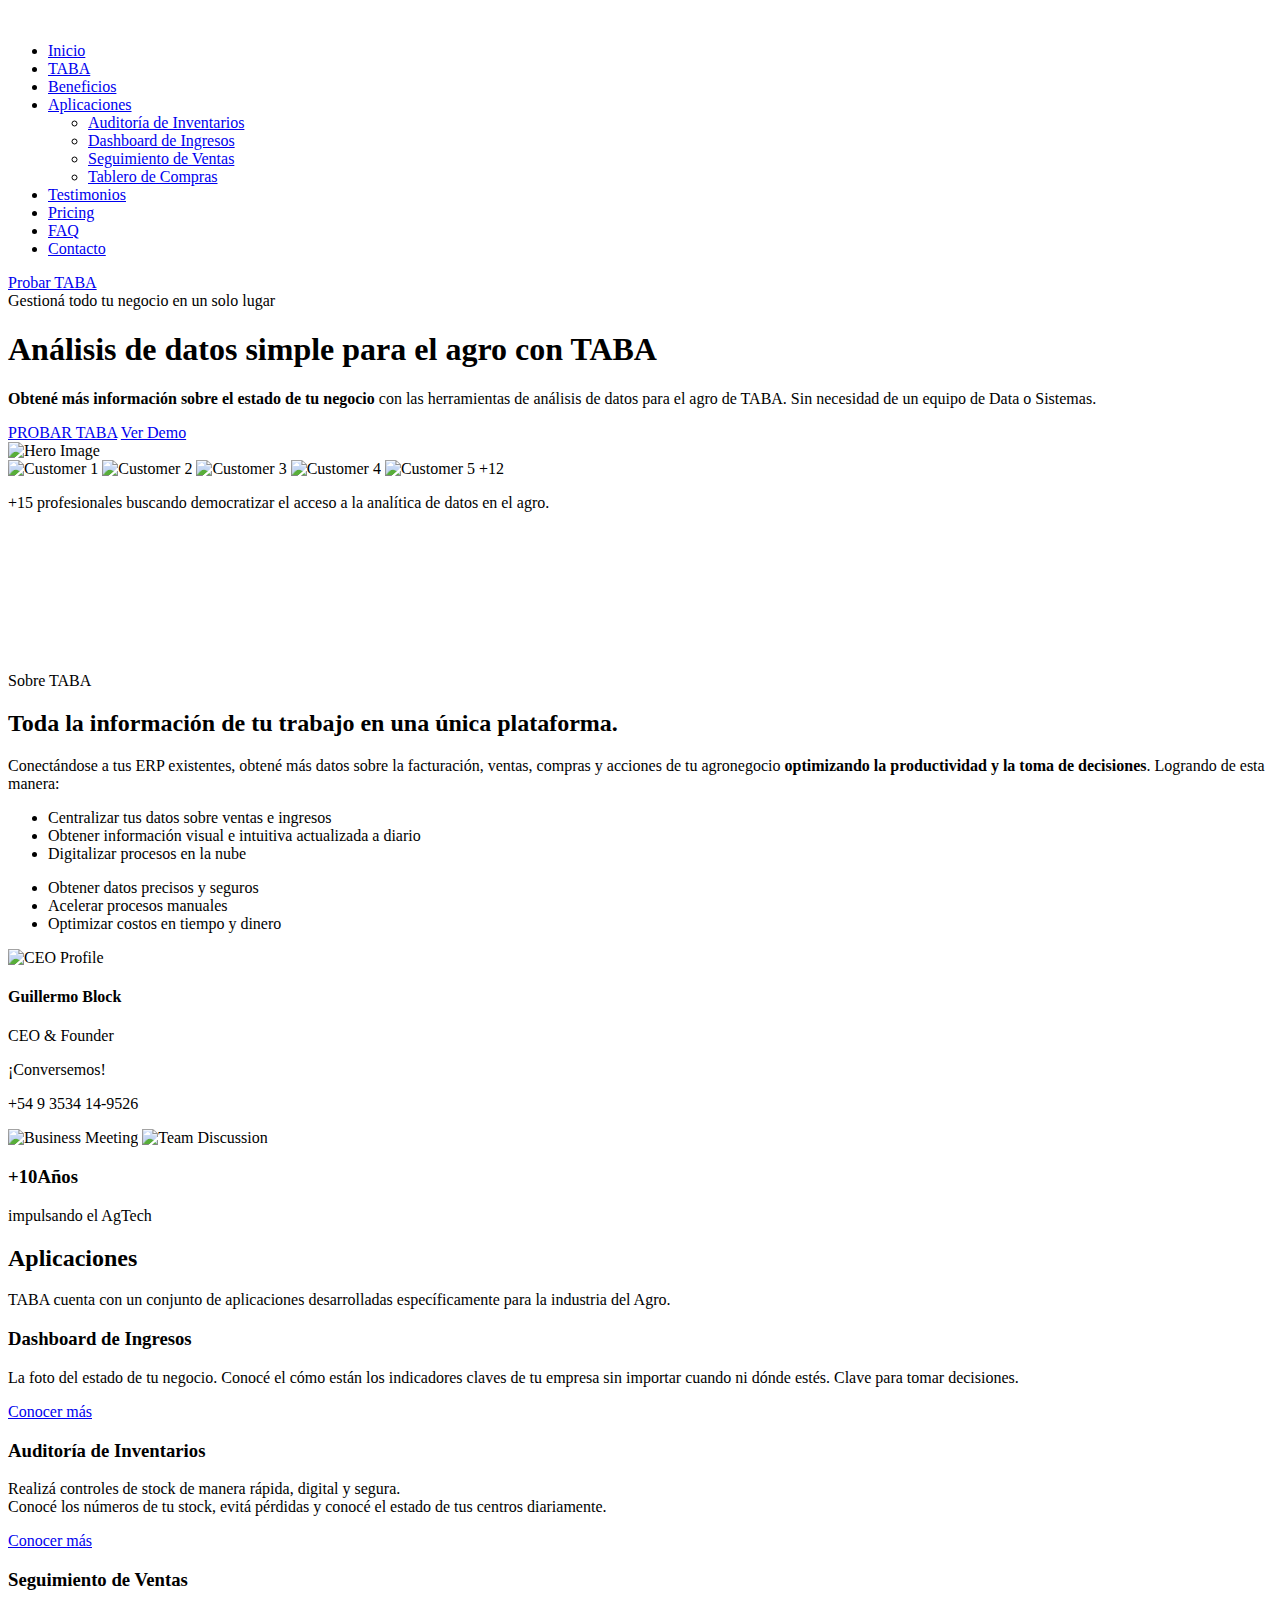
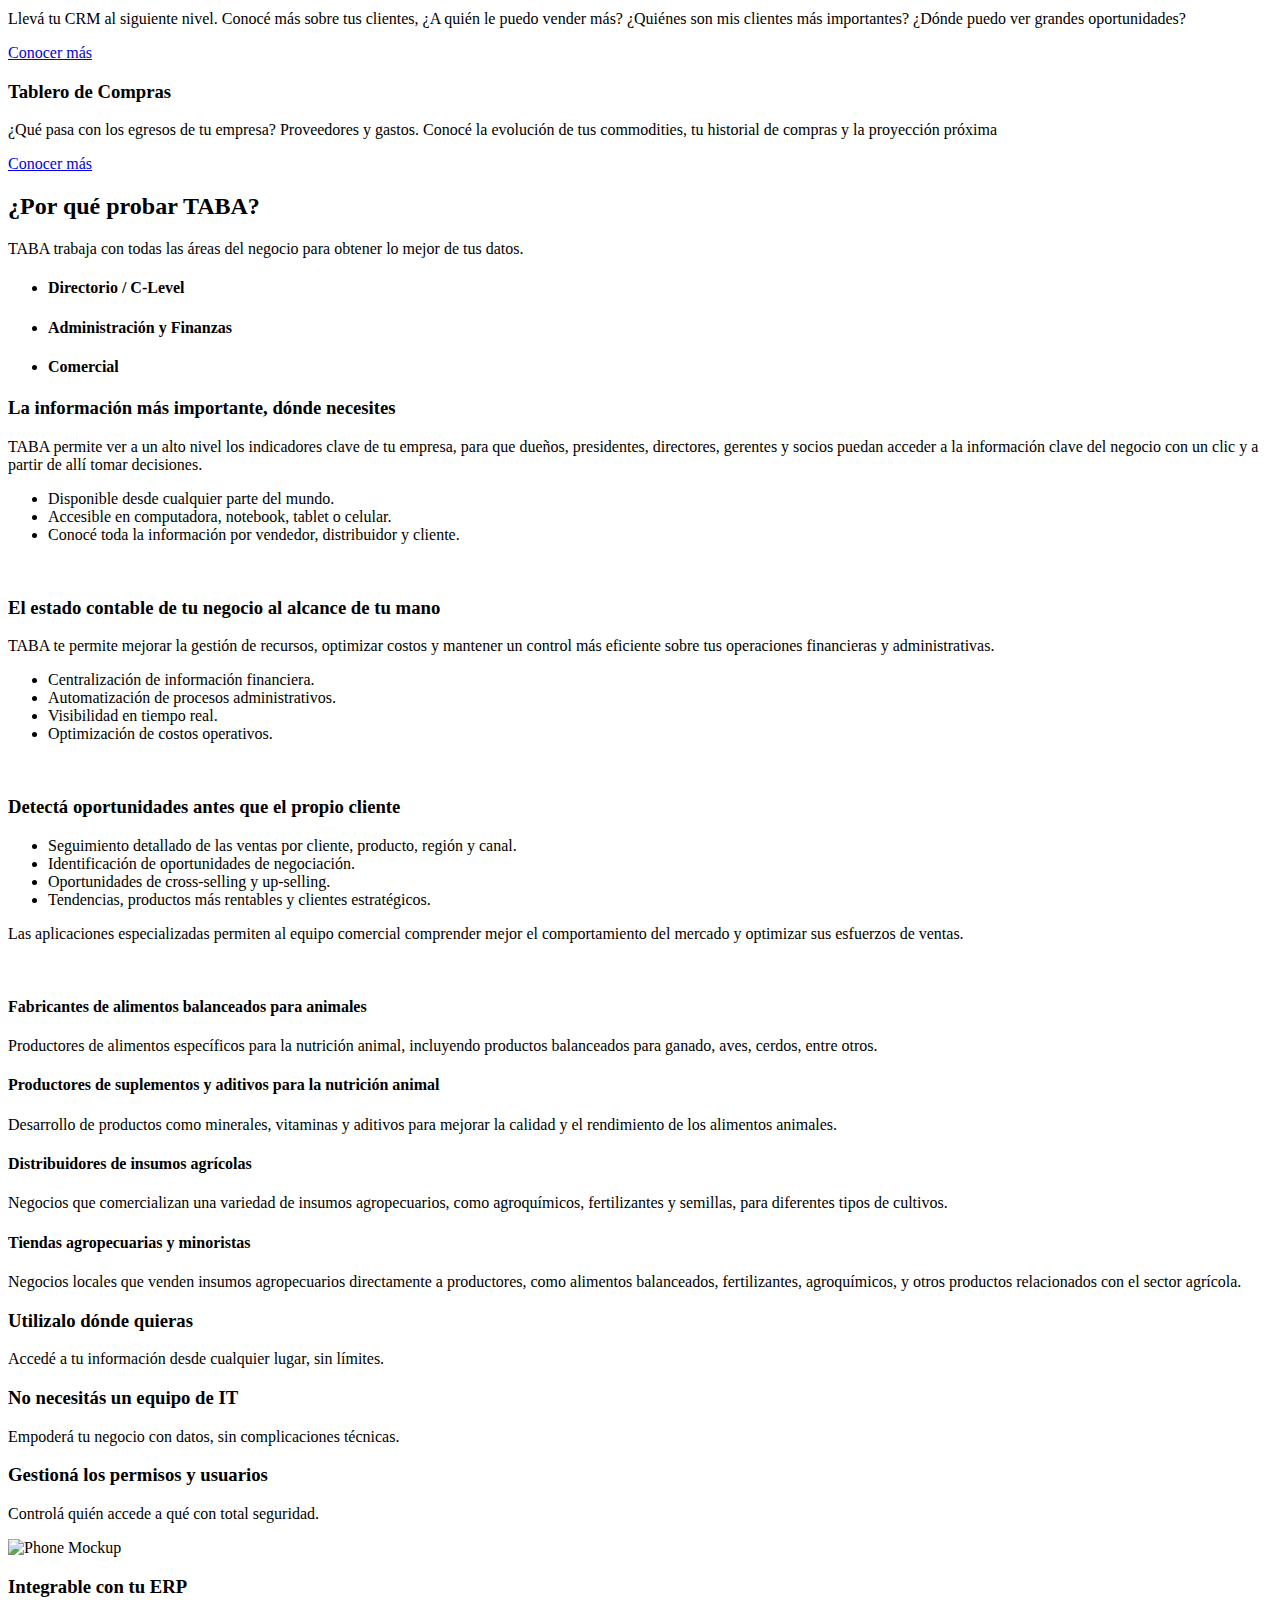
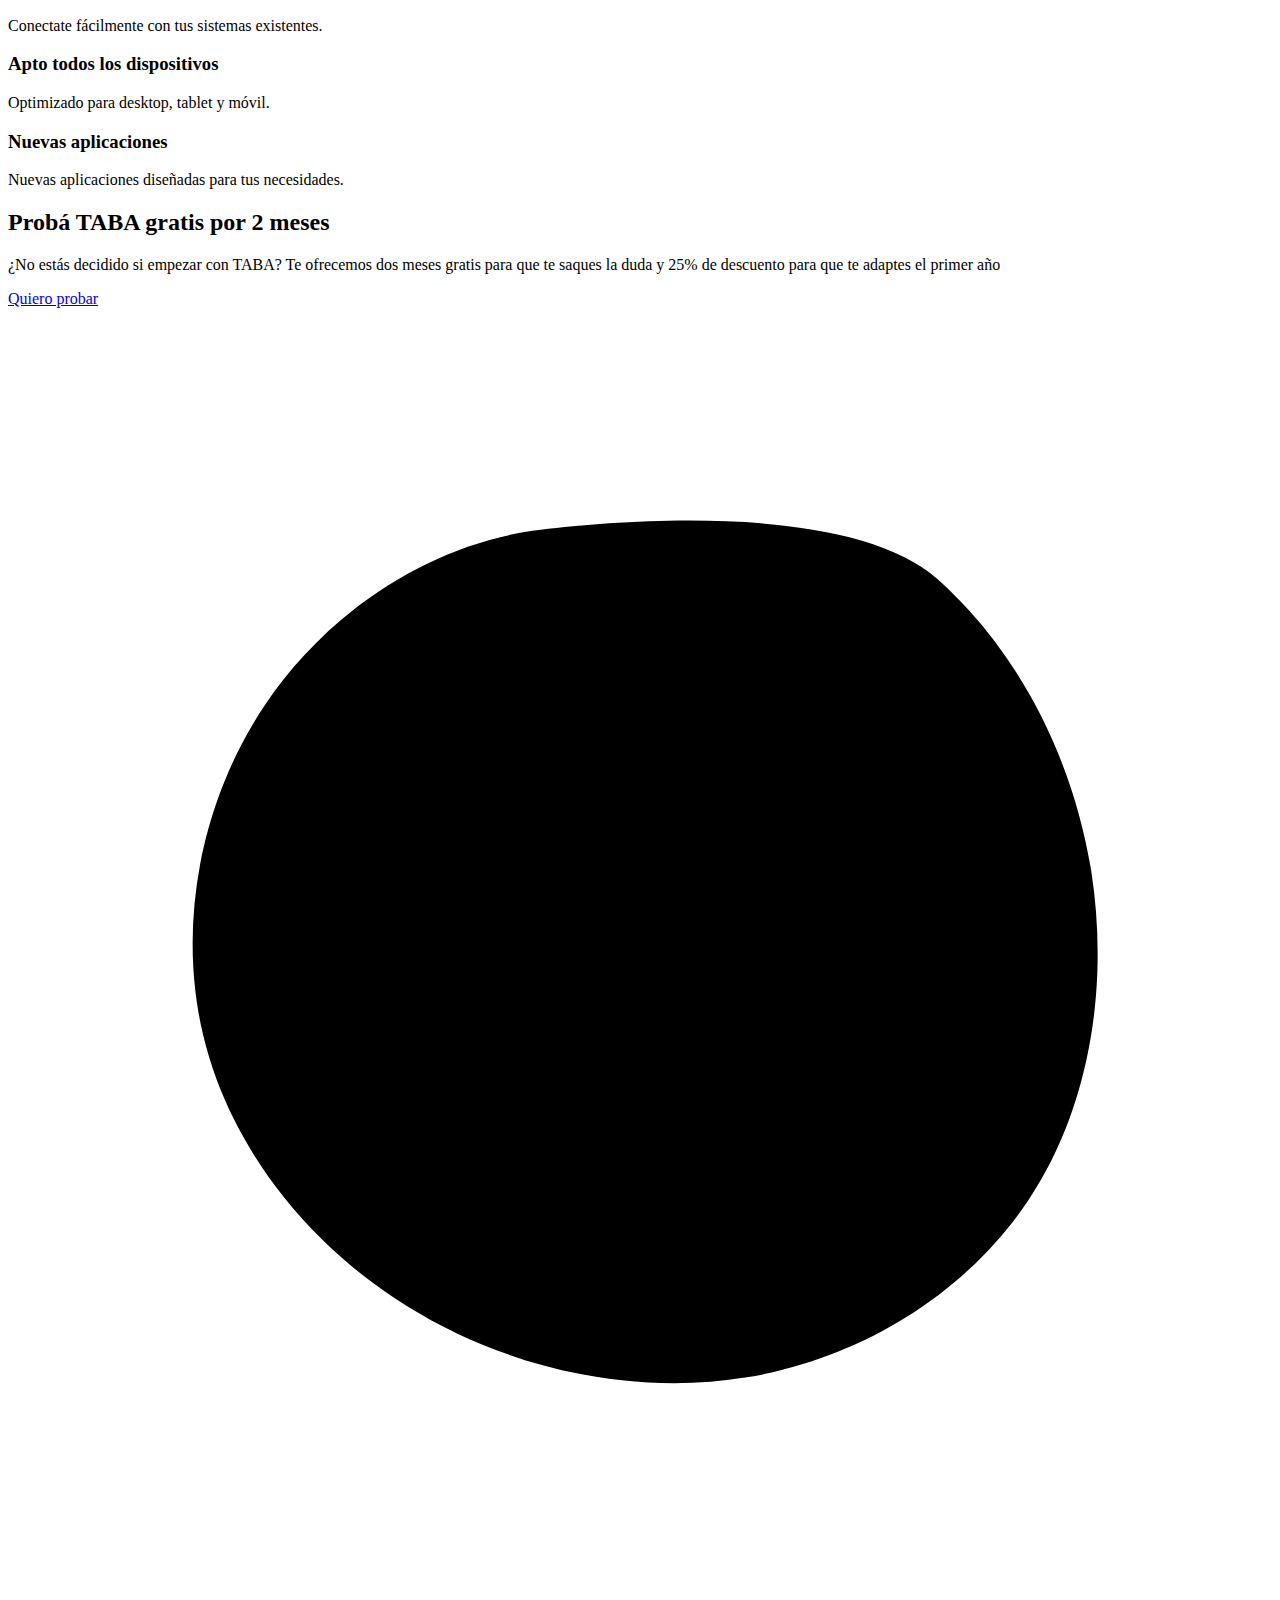
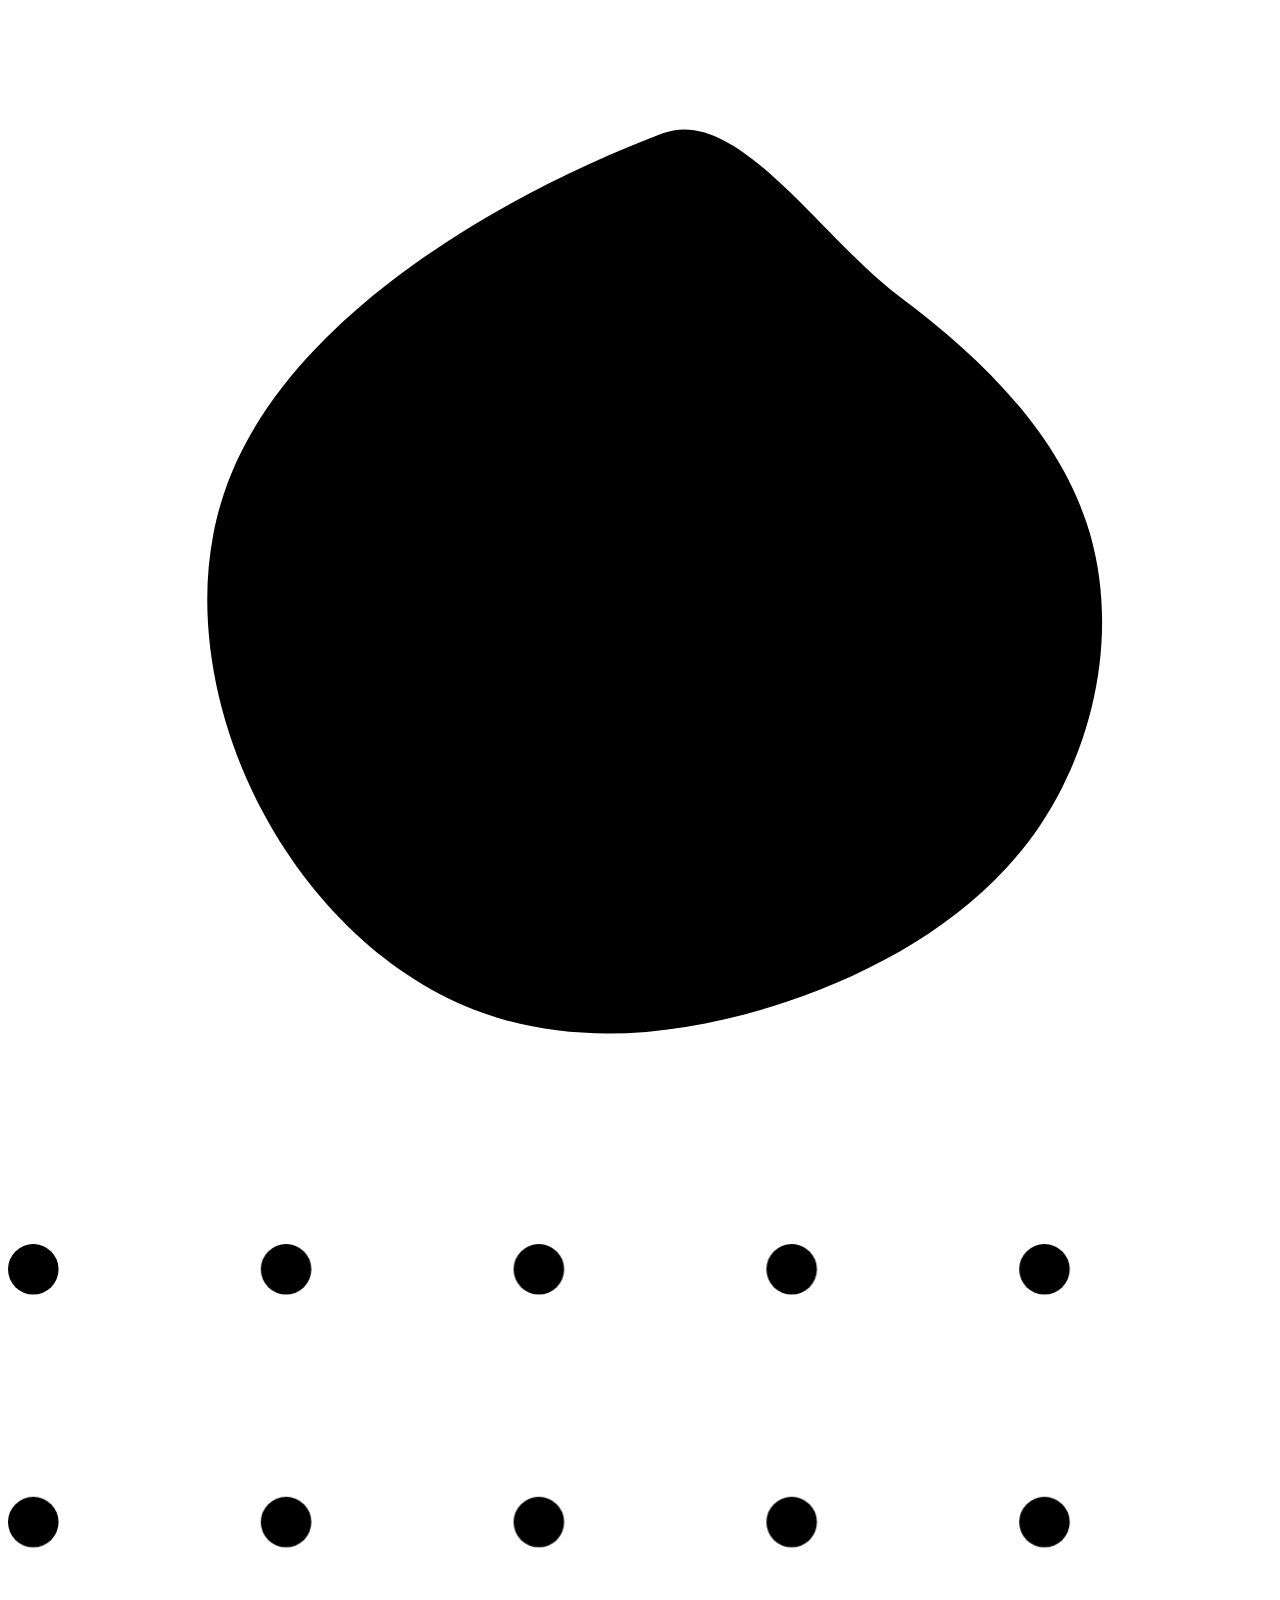
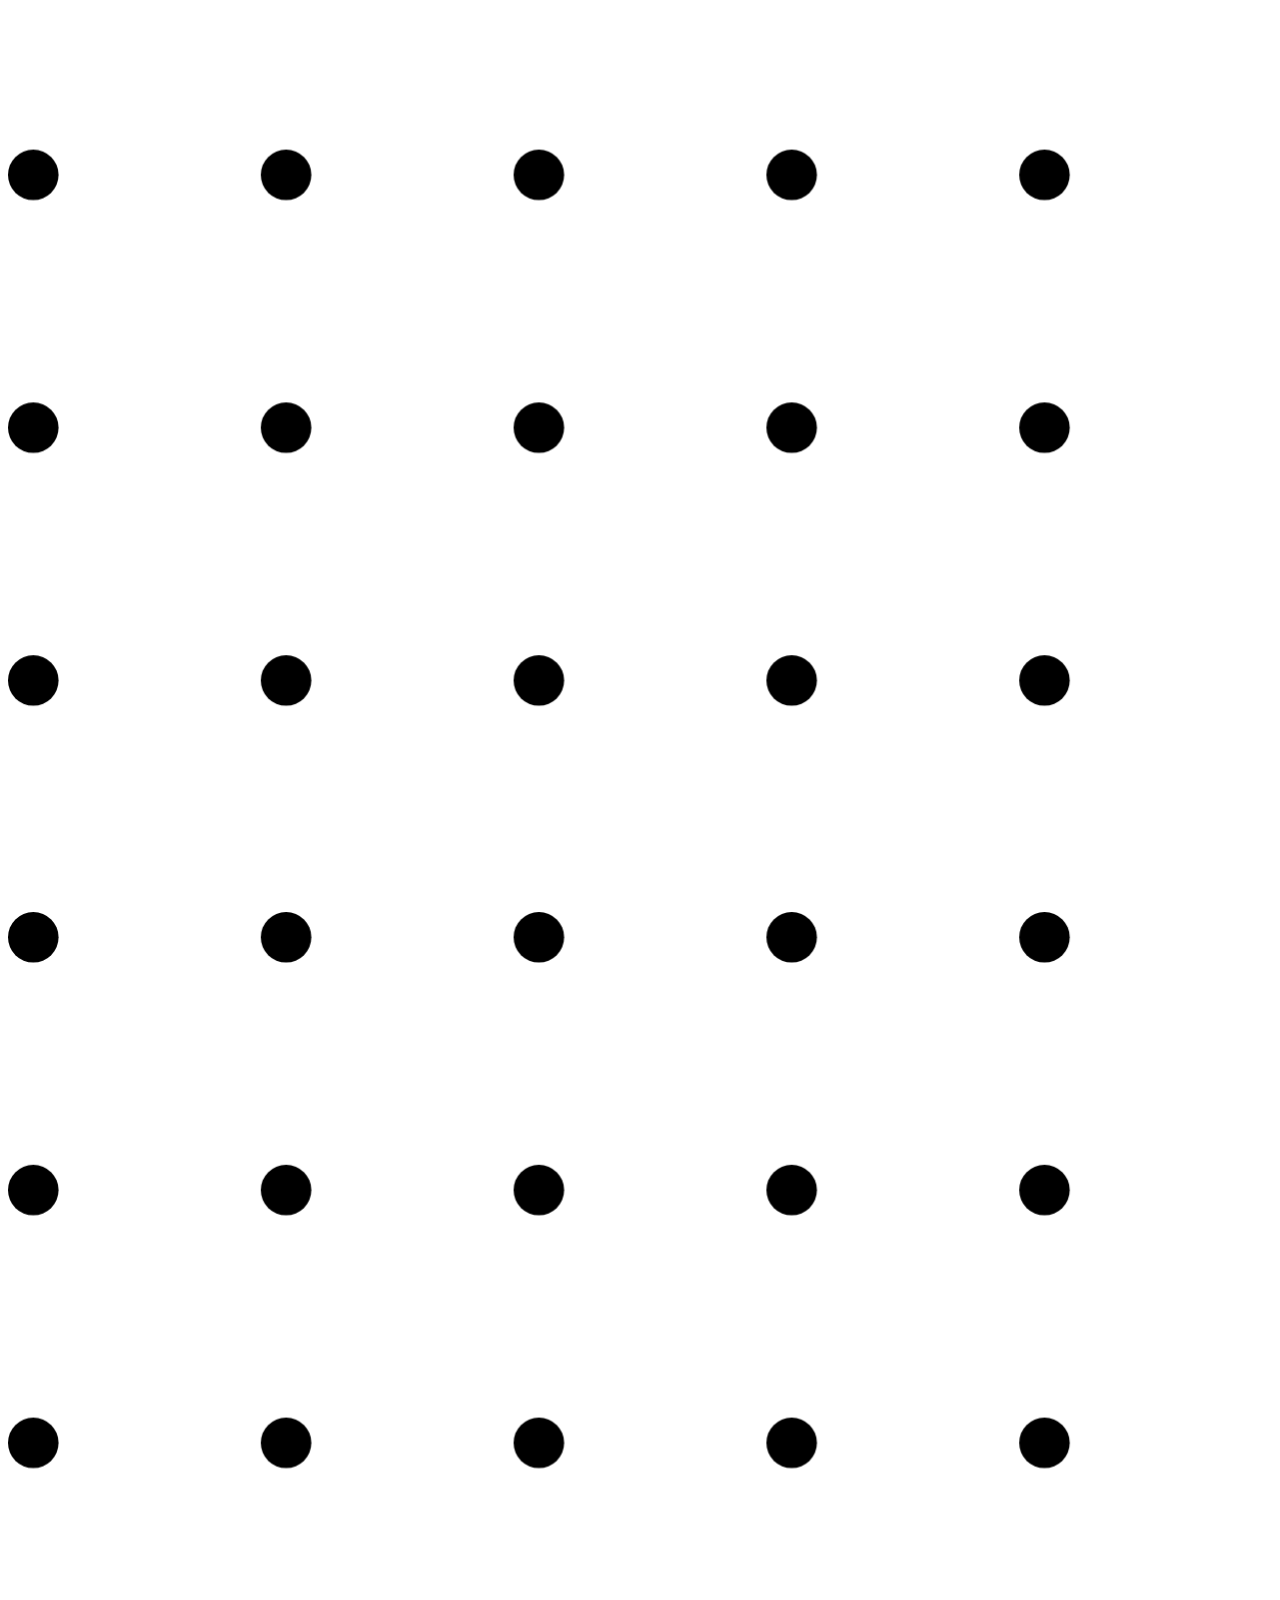
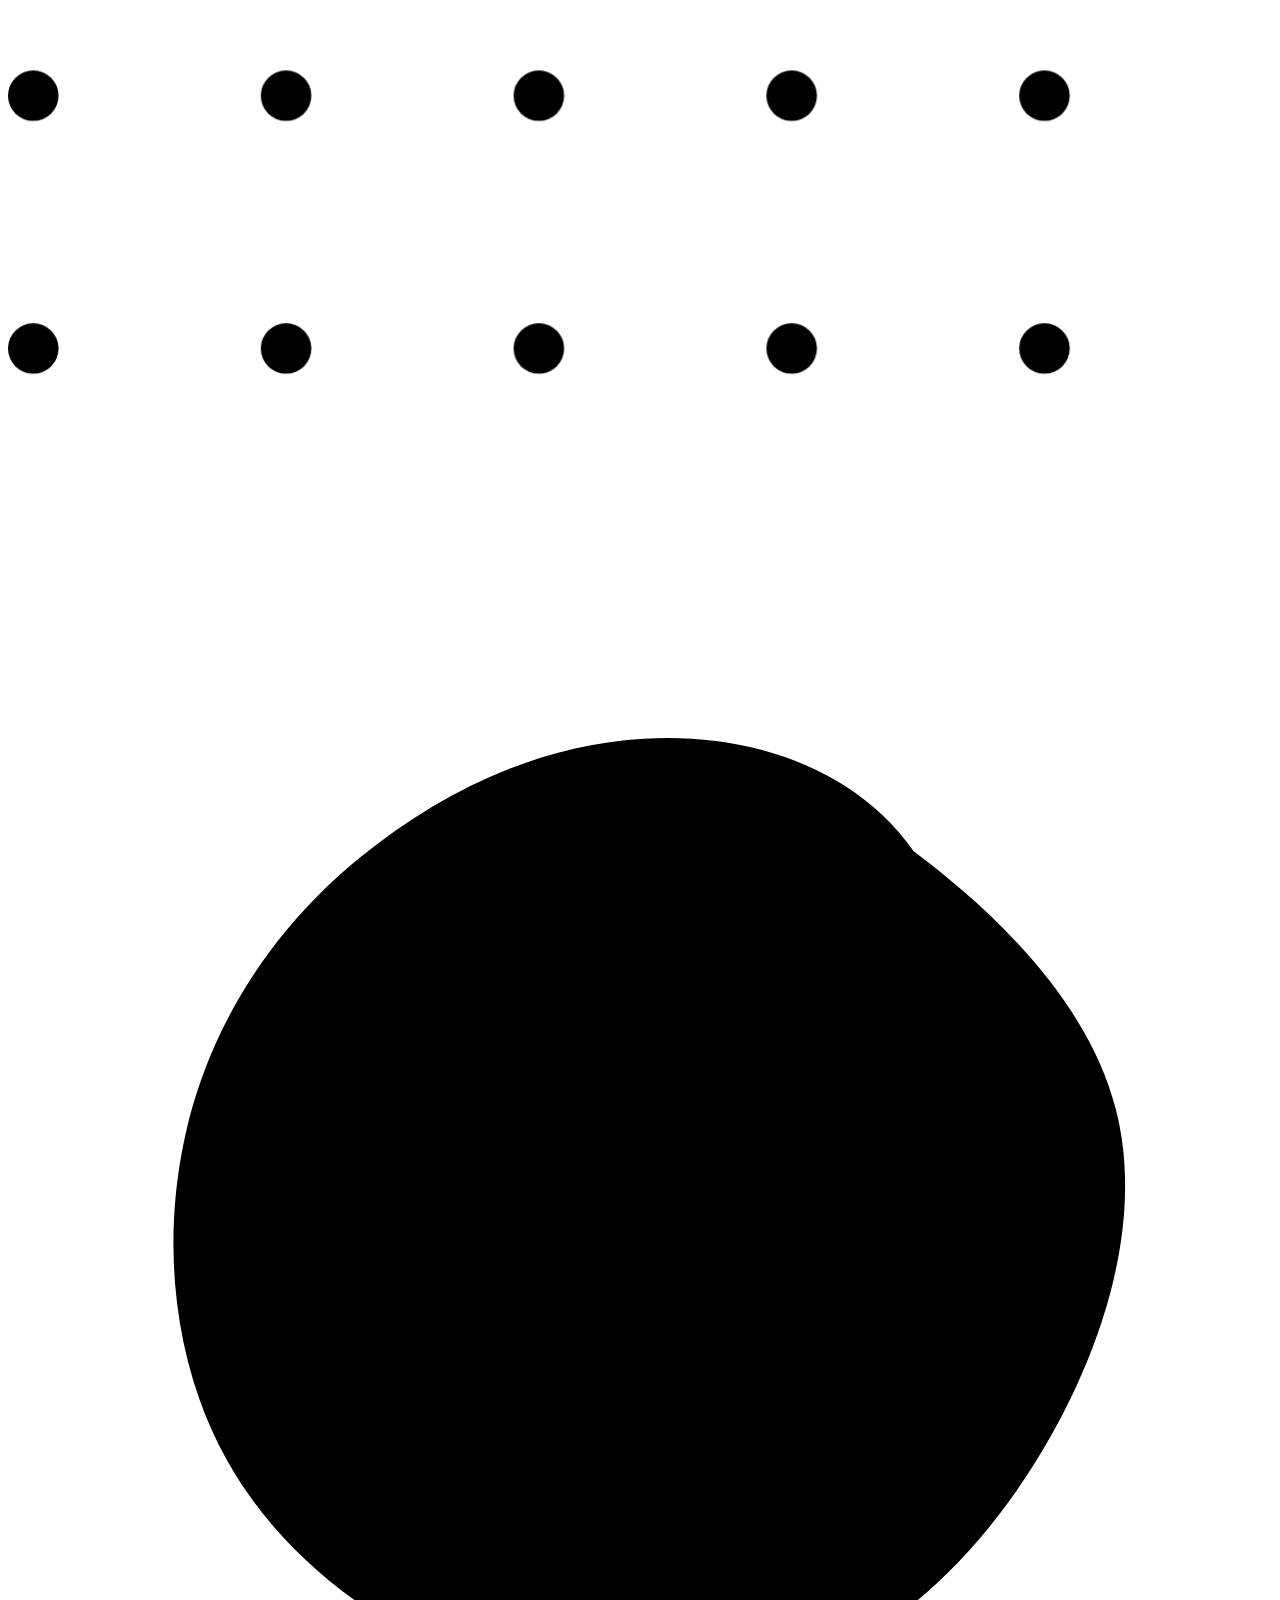
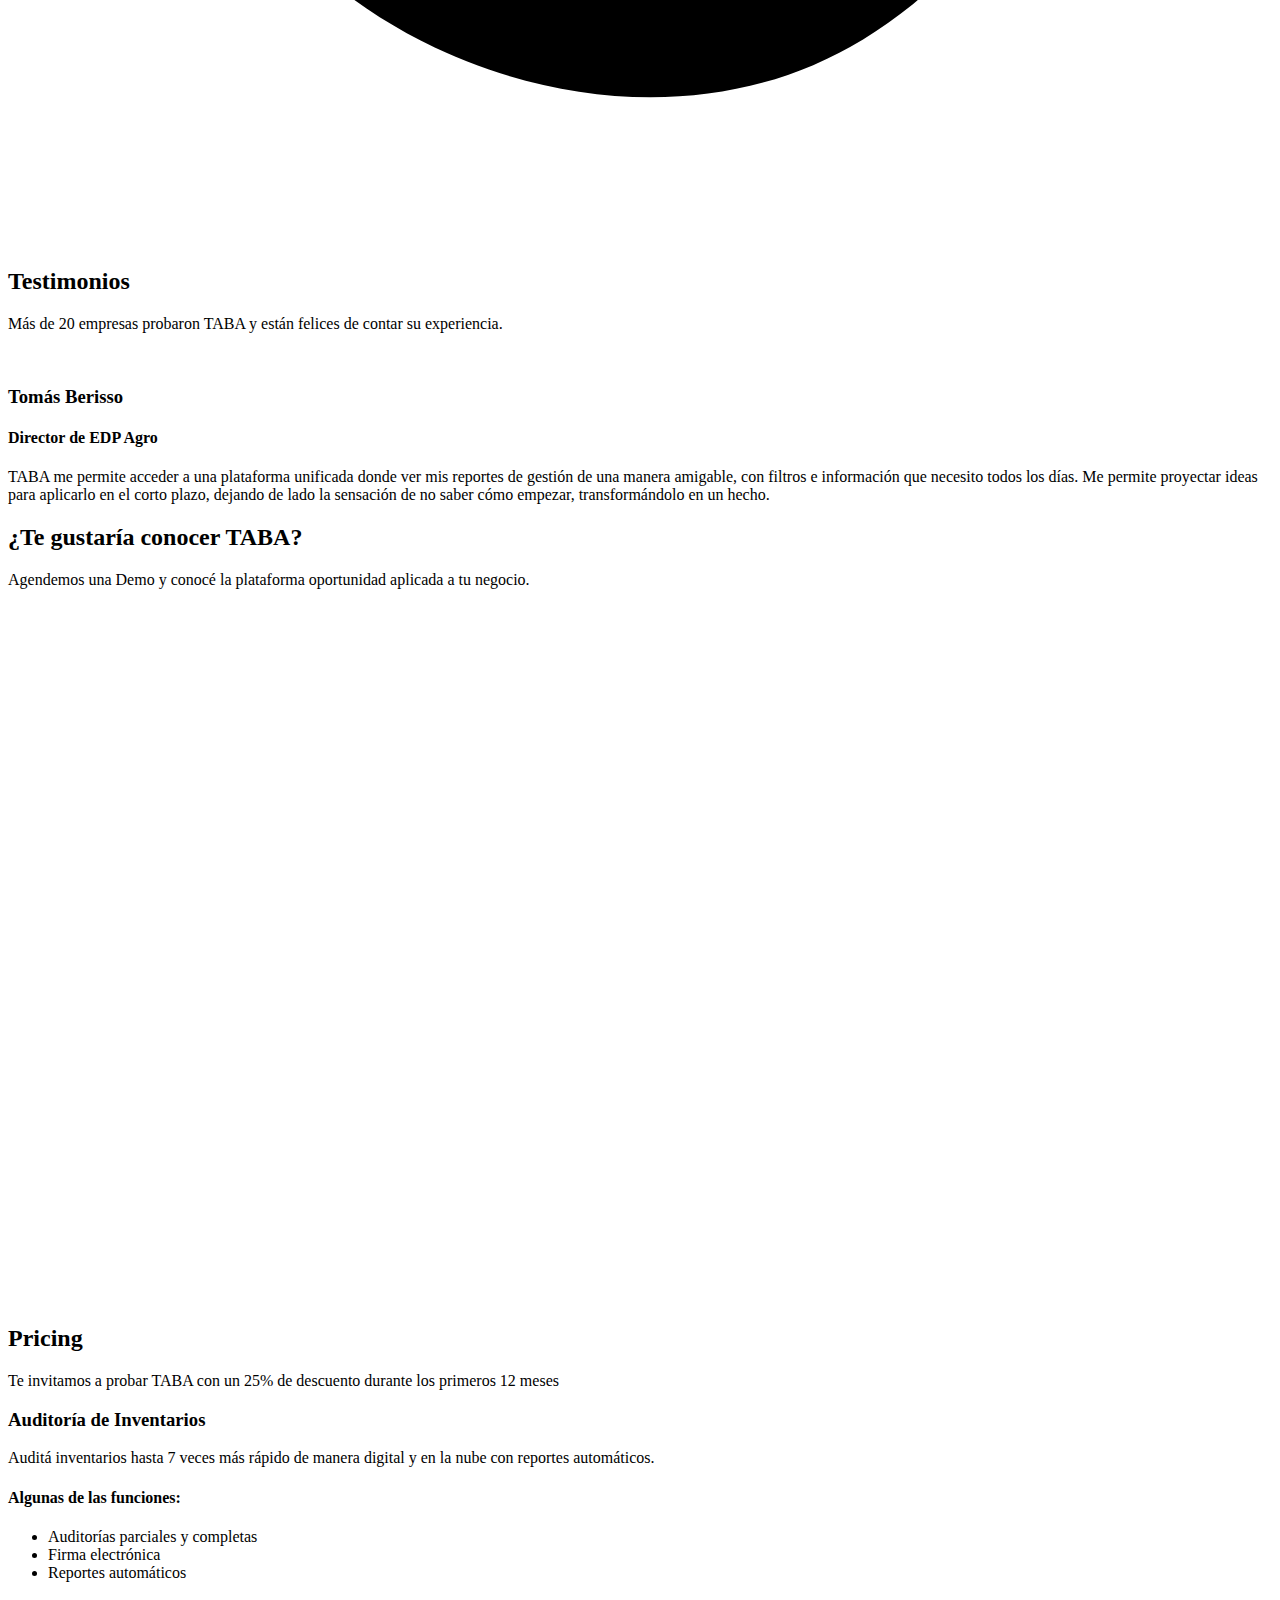
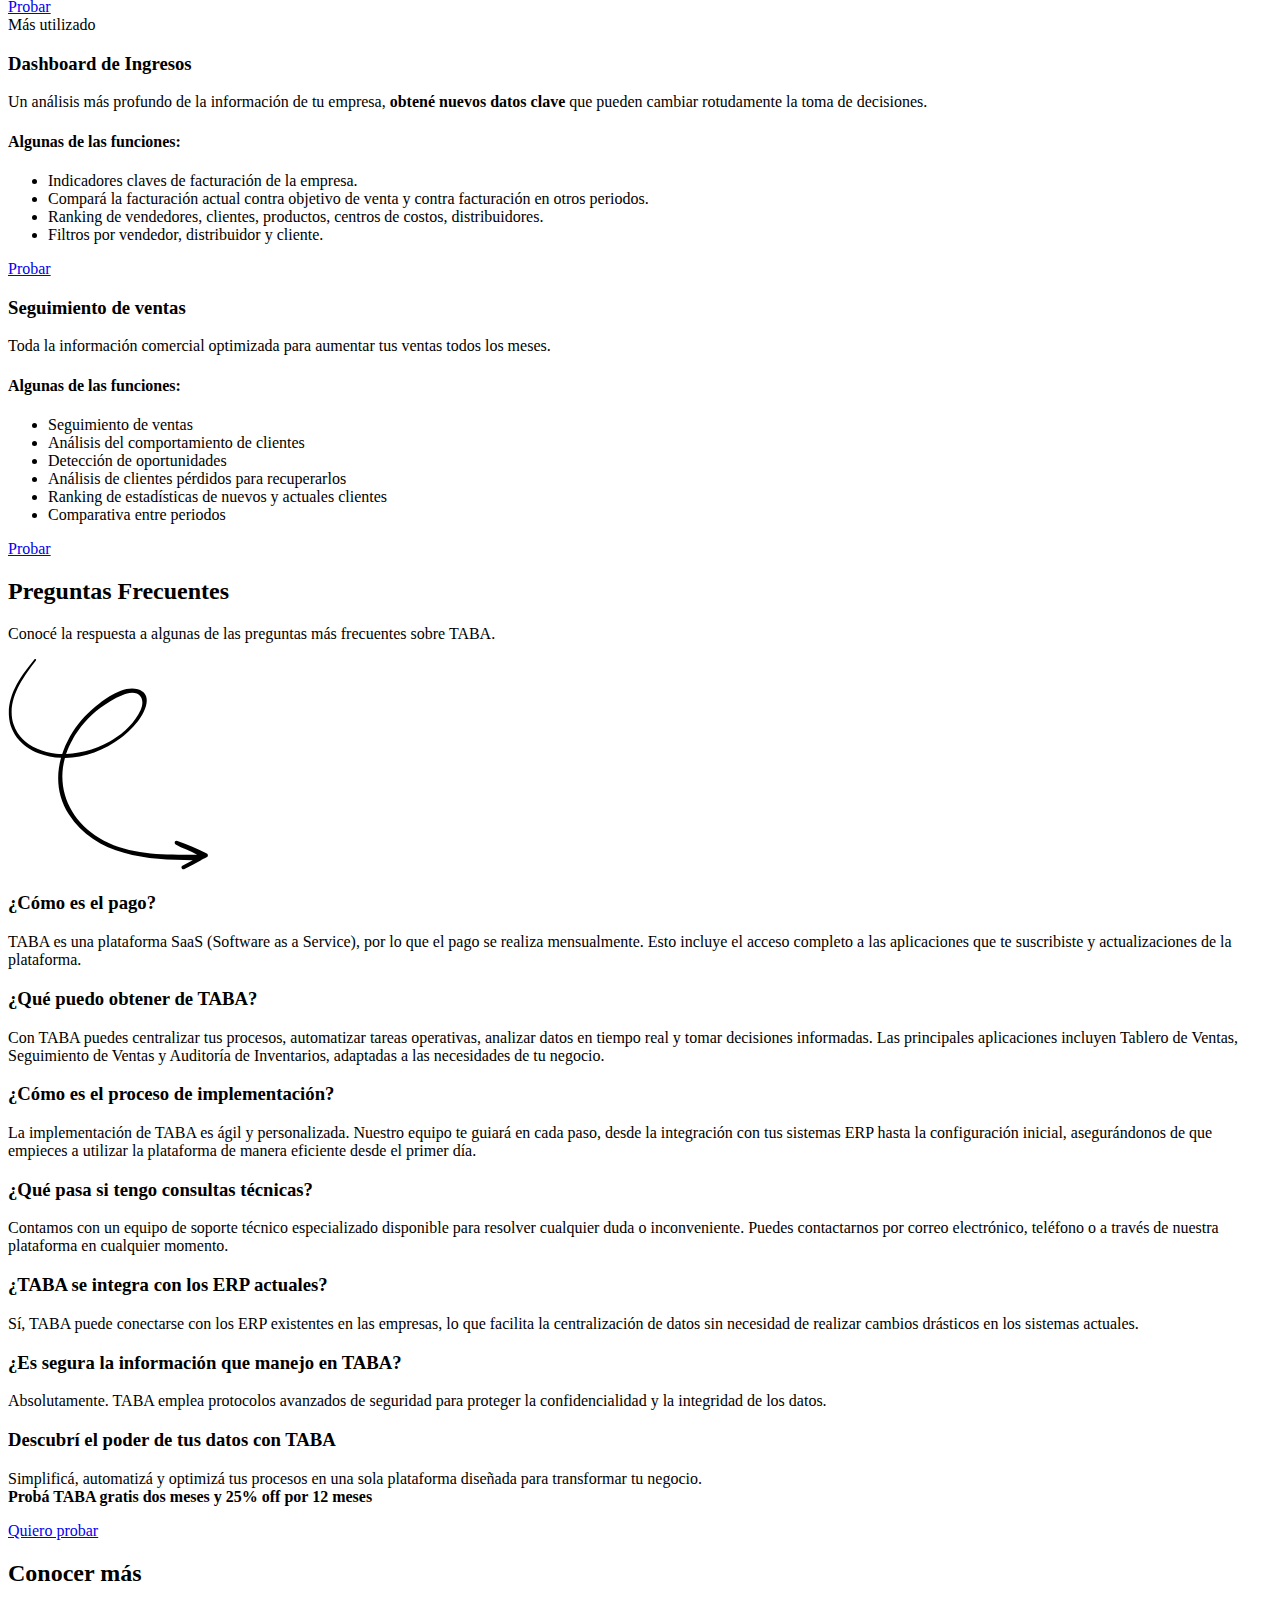
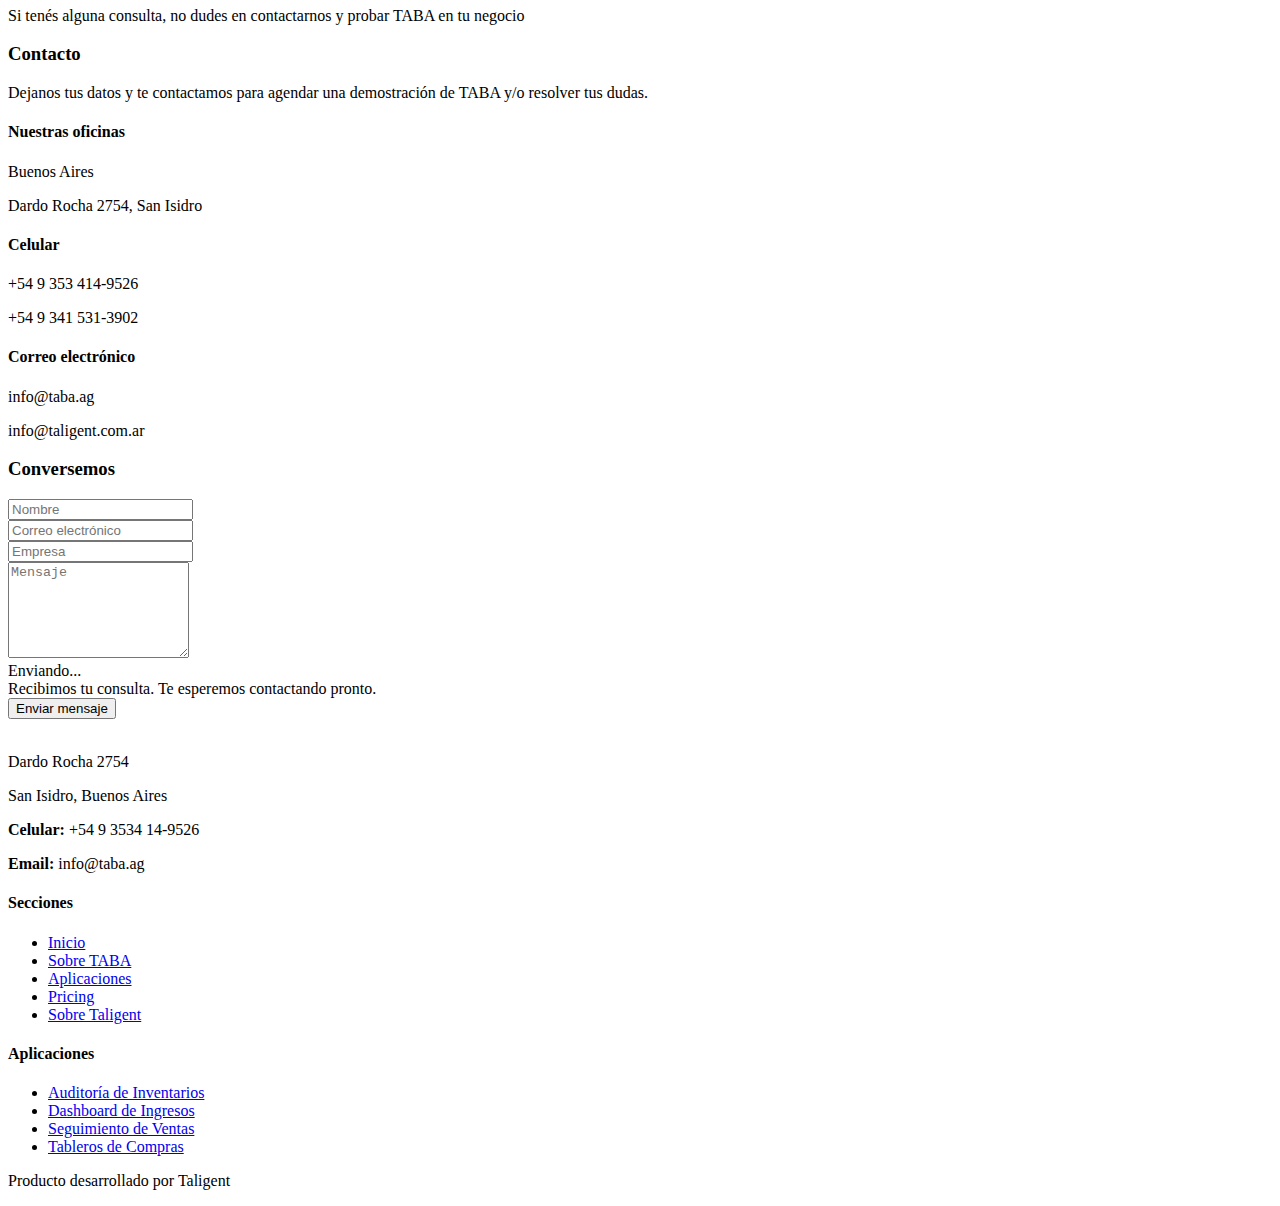
==== commit 4fa1ad5f: "Update index.html" ====
--- a/index.html
+++ b/index.html
@@ -266,7 +266,6 @@
 
     </section><!-- /About Section -->
 
-
     <!-- Services Section -->
     <section id="services" class="services section light-background">
 
@@ -290,7 +289,7 @@
                 <p>La foto del estado de tu negocio. Conocé el cómo están 
                   los indicadores claves de tu empresa sin importar 
                   cuando ni dónde estés. Clave para tomar decisiones.</p>
-                <a href="#" class="read-more">Conocer más <i class="bi bi-arrow-right"></i></a>
+                <a href="#contact" class="read-more">Conocer más <i class="bi bi-arrow-right"></i></a>
               </div>
             </div>
           </div><!-- End Service Card -->
@@ -304,7 +303,7 @@
                 <h3>Auditoría de Inventarios</h3>
                 <p>Realizá controles de stock de manera rápida, digital y segura. 
                   <br> Conocé los números de tu stock, evitá pérdidas y conocé el estado de tus centros diariamente.</p>
-                <a href="service-details.html" class="read-more">Conocer más <i class="bi bi-arrow-right"></i></a>
+                <a href="#contact" class="read-more">Conocer más <i class="bi bi-arrow-right"></i></a>
               </div>
             </div>
           </div><!-- End Service Card -->
@@ -317,7 +316,7 @@
               <div>
                 <h3>Seguimiento de Ventas</h3>
                 <p>Llevá tu CRM al siguiente nivel. Conocé más sobre tus clientes, ¿A quién le puedo vender más? ¿Quiénes son mis clientes más importantes? ¿Dónde puedo ver grandes oportunidades?</p>
-                <a href="#" class="read-more">Conocer más <i class="bi bi-arrow-right"></i></a>
+                <a href="#contact" class="read-more">Conocer más <i class="bi bi-arrow-right"></i></a>
               </div>
             </div>
           </div><!-- End Service Card -->
@@ -330,14 +329,12 @@
               <div>
                 <h3>Tablero de Compras</h3>
                 <p>¿Qué pasa con los egresos de tu empresa? Proveedores y gastos. Conocé la evolución de tus commodities, tu historial de compras y la proyección próxima</p>
-                <a href="#" class="read-more">Conocer más <i class="bi bi-arrow-right"></i></a>
+                <a href="#contact" class="read-more">Conocer más <i class="bi bi-arrow-right"></i></a>
               </div>
             </div>
           </div><!-- End Service Card -->
 
         </div>
-
-
 
       </div>
 
@@ -348,7 +345,7 @@
 
           <!-- Section Title -->
           <div class="container section-title" data-aos="fade-up">
-            <h2>¿Por qué usar TABA?</h2>
+            <h2>¿Por qué probar TABA?</h2>
             <p>TABA trabaja con todas las áreas del negocio para obtener lo mejor de tus datos.</p>
           </div><!-- End Section Title -->
     
@@ -708,47 +705,6 @@
 
     </section><!-- /Testimonials Section -->
 
-    <!-- Stats Section -->
-    <section id="stats" class="stats section">
-
-      <div class="container" data-aos="fade-up" data-aos-delay="100">
-
-        <div class="row gy-4">
-
-          <div class="col-lg-3 col-md-6">
-            <div class="stats-item text-center w-100 h-100">
-              <span data-purecounter-start="0" data-purecounter-end="20" data-purecounter-duration="1" class="purecounter"></span>
-              <p>Clientes</p>
-            </div>
-          </div><!-- End Stats Item -->
-
-          <div class="col-lg-3 col-md-6">
-            <div class="stats-item text-center w-100 h-100">
-              <span data-purecounter-start="0" data-purecounter-end="10" data-purecounter-duration="1" class="purecounter"></span>
-              <p>Años de Experiencia</p>
-            </div>
-          </div><!-- End Stats Item -->
-
-          <div class="col-lg-3 col-md-6">
-            <div class="stats-item text-center w-100 h-100">
-              <span data-purecounter-start="0" data-purecounter-end="500" data-purecounter-duration="1" class="purecounter"></span>
-              <p>Usuarios</p>
-            </div>
-          </div><!-- End Stats Item -->
-
-          <div class="col-lg-3 col-md-6">
-            <div class="stats-item text-center w-100 h-100">
-              <span data-purecounter-start="0" data-purecounter-end="4" data-purecounter-duration="1" class="purecounter"></span>
-              <p>Aplicaciones</p>
-            </div>
-          </div><!-- End Stats Item -->
-
-        </div>
-
-      </div>
-
-    </section><!-- /Stats Section -->
-
 <!-- Stats Section -->
 <section id="stats" class="stats section">
 
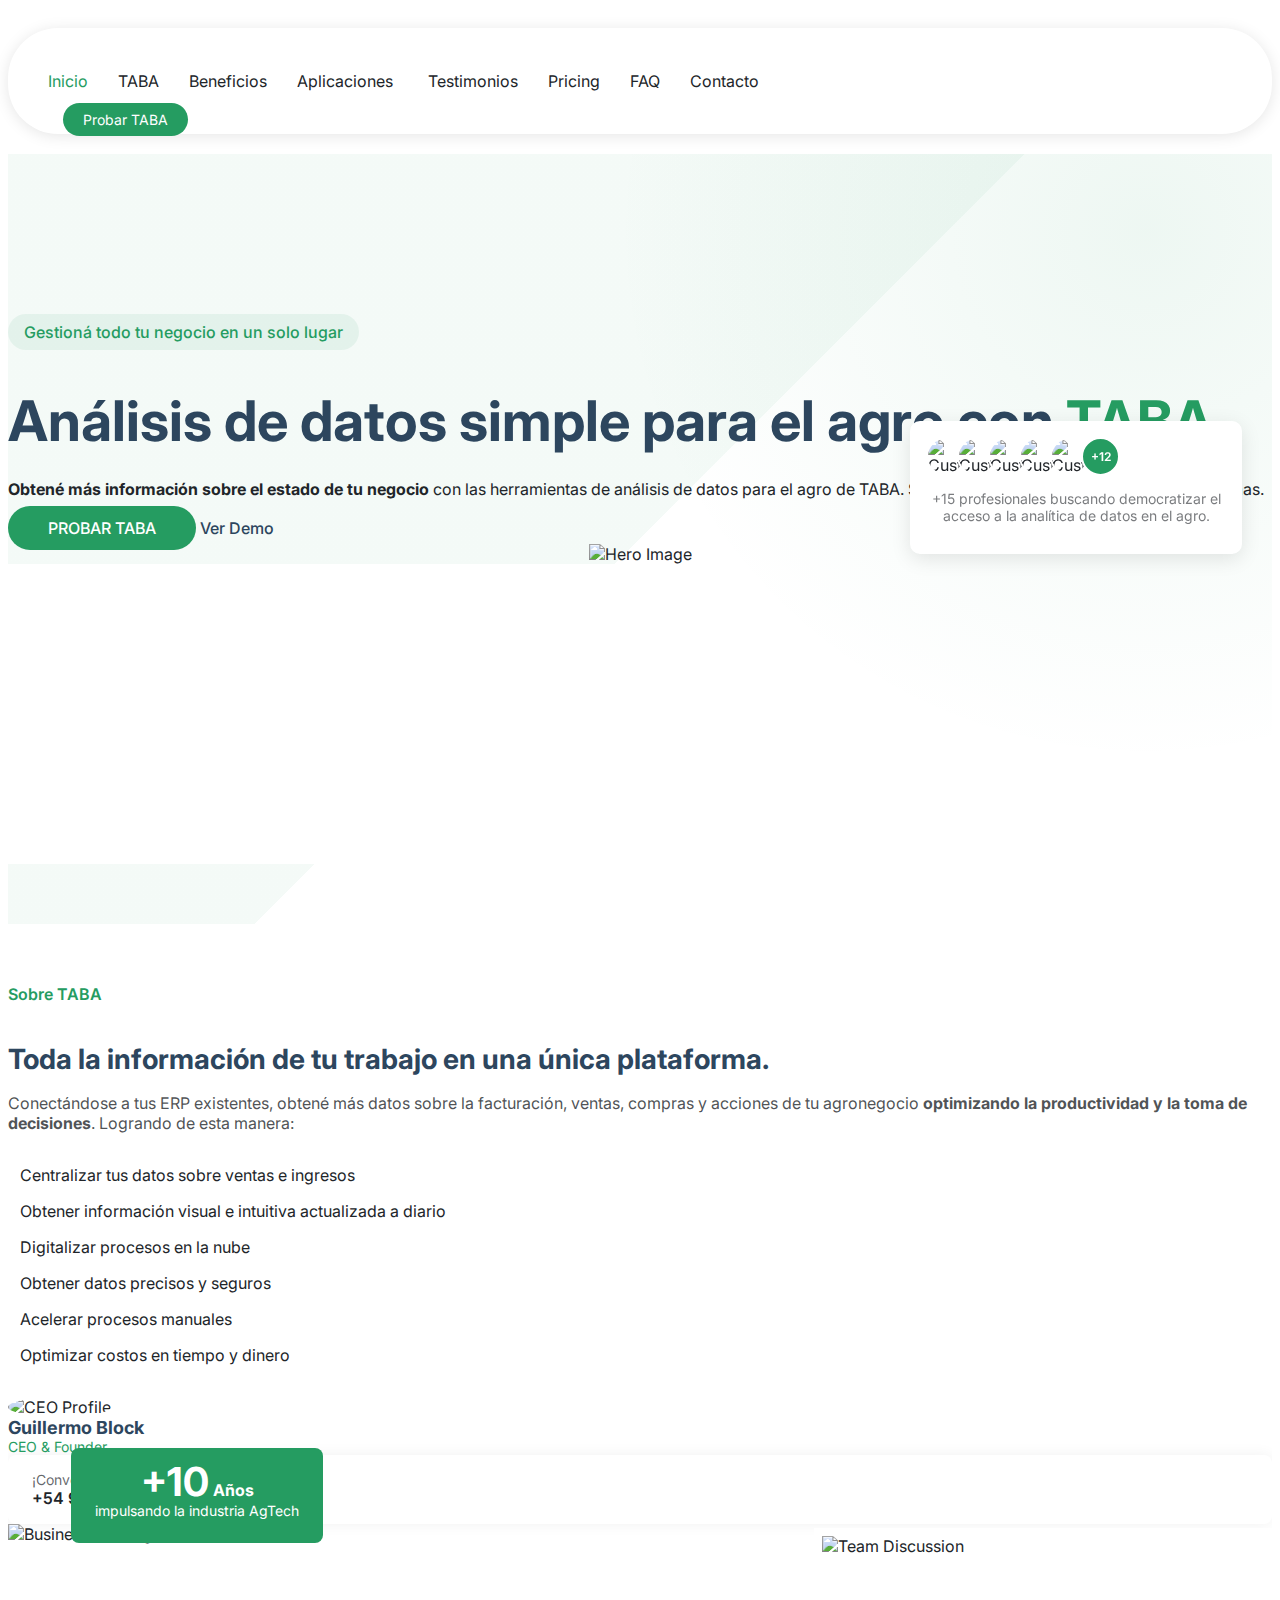
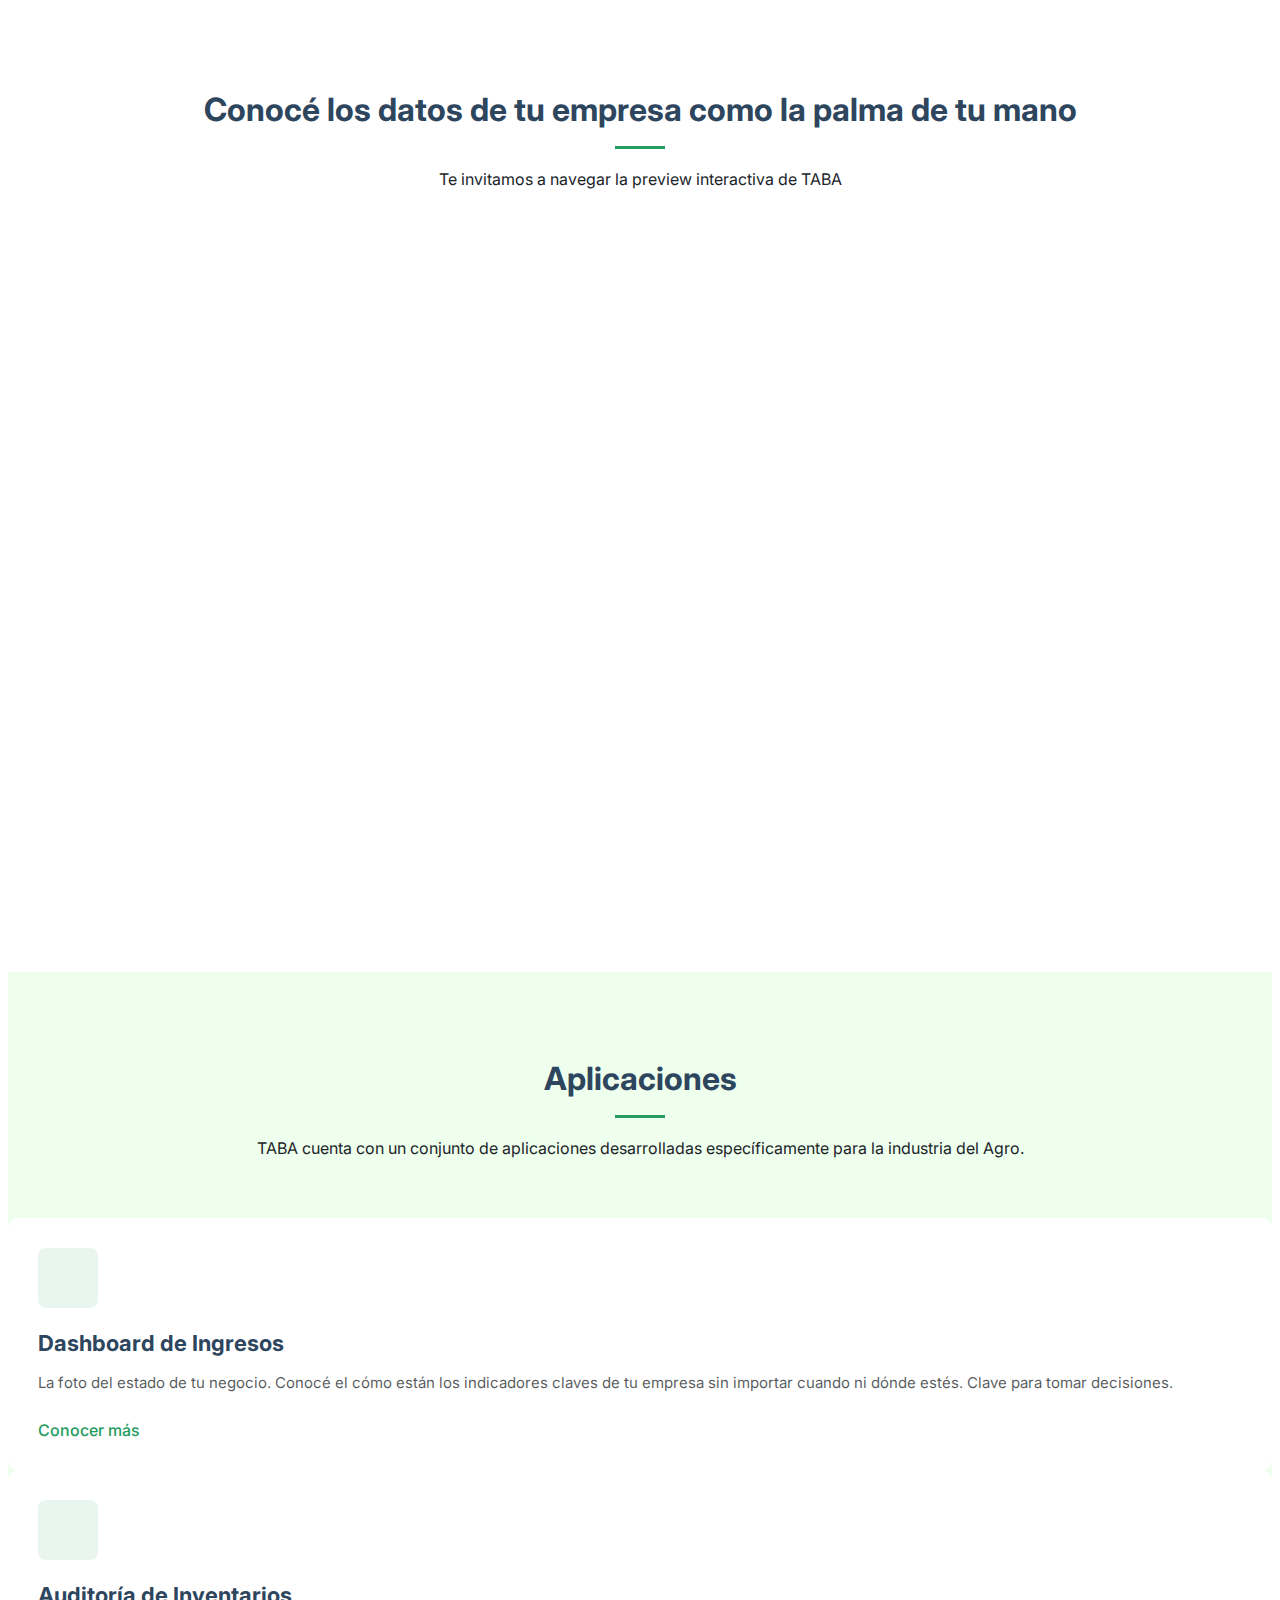
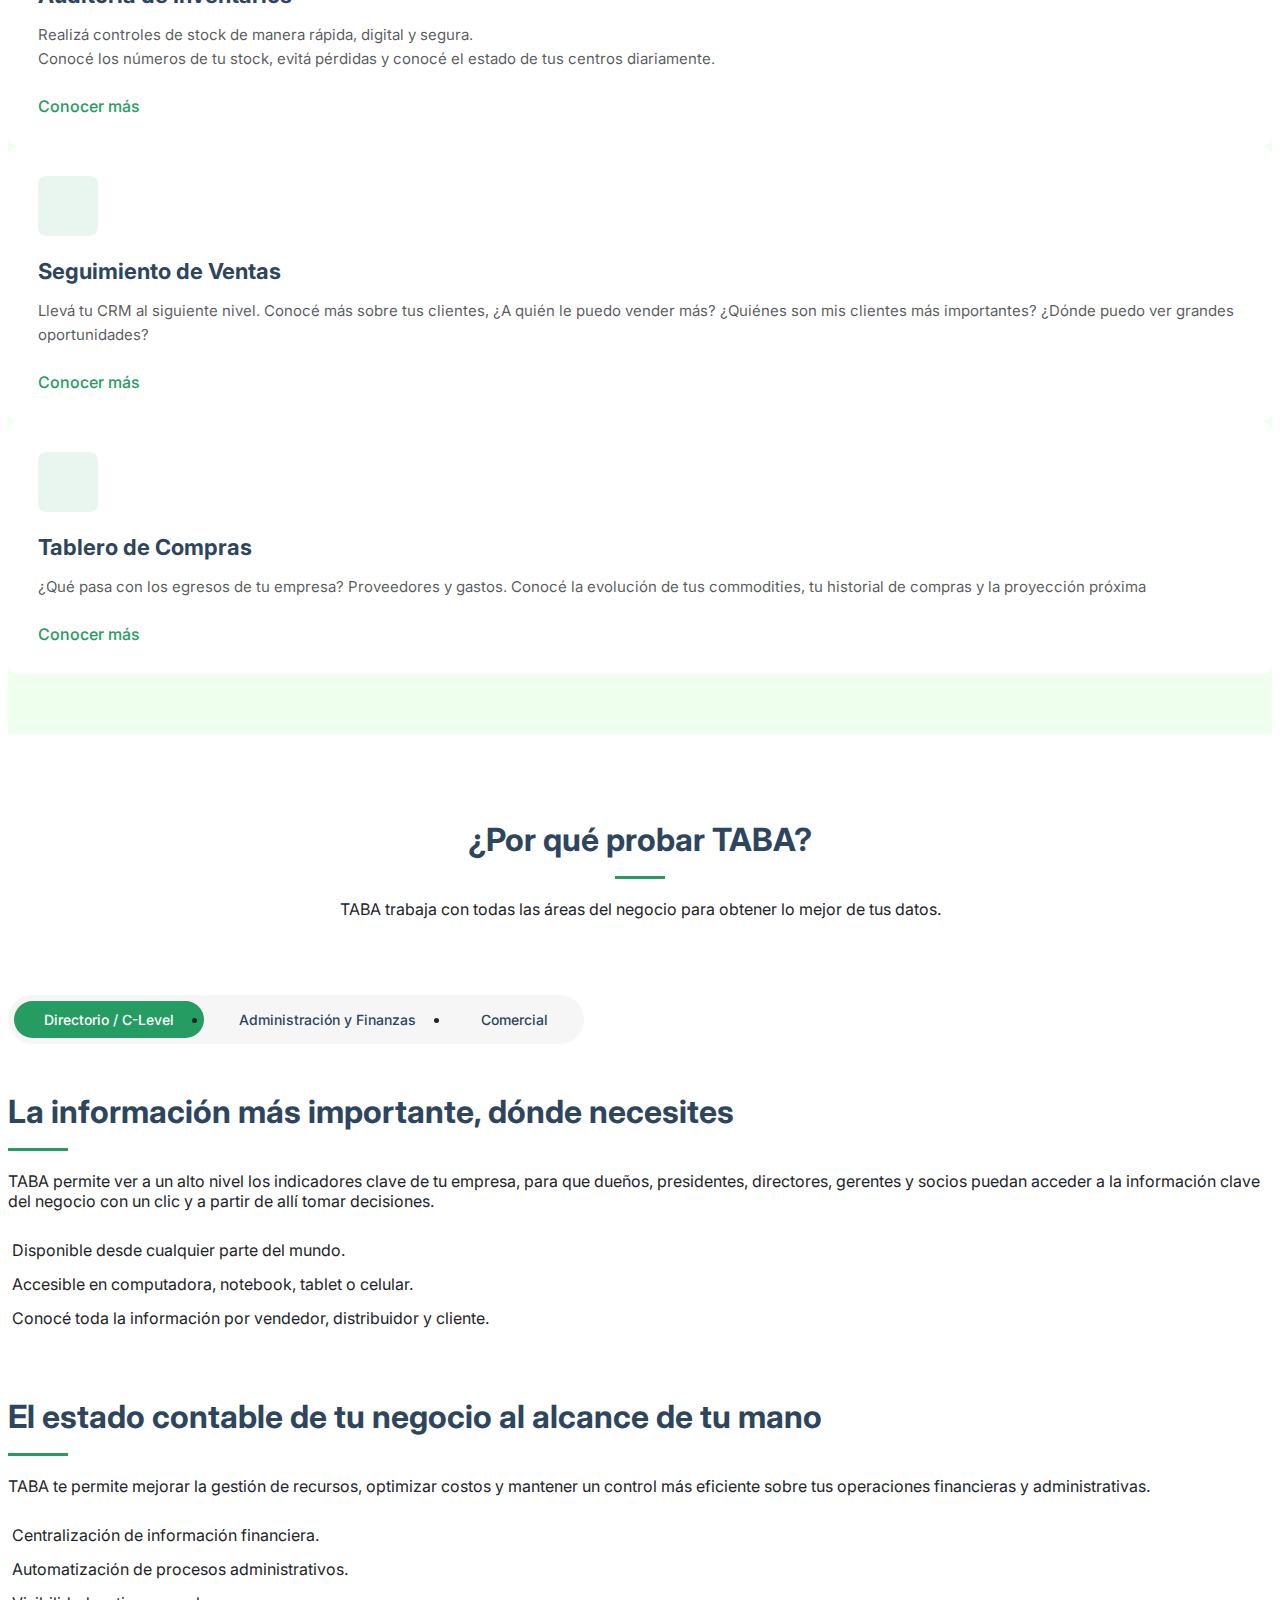
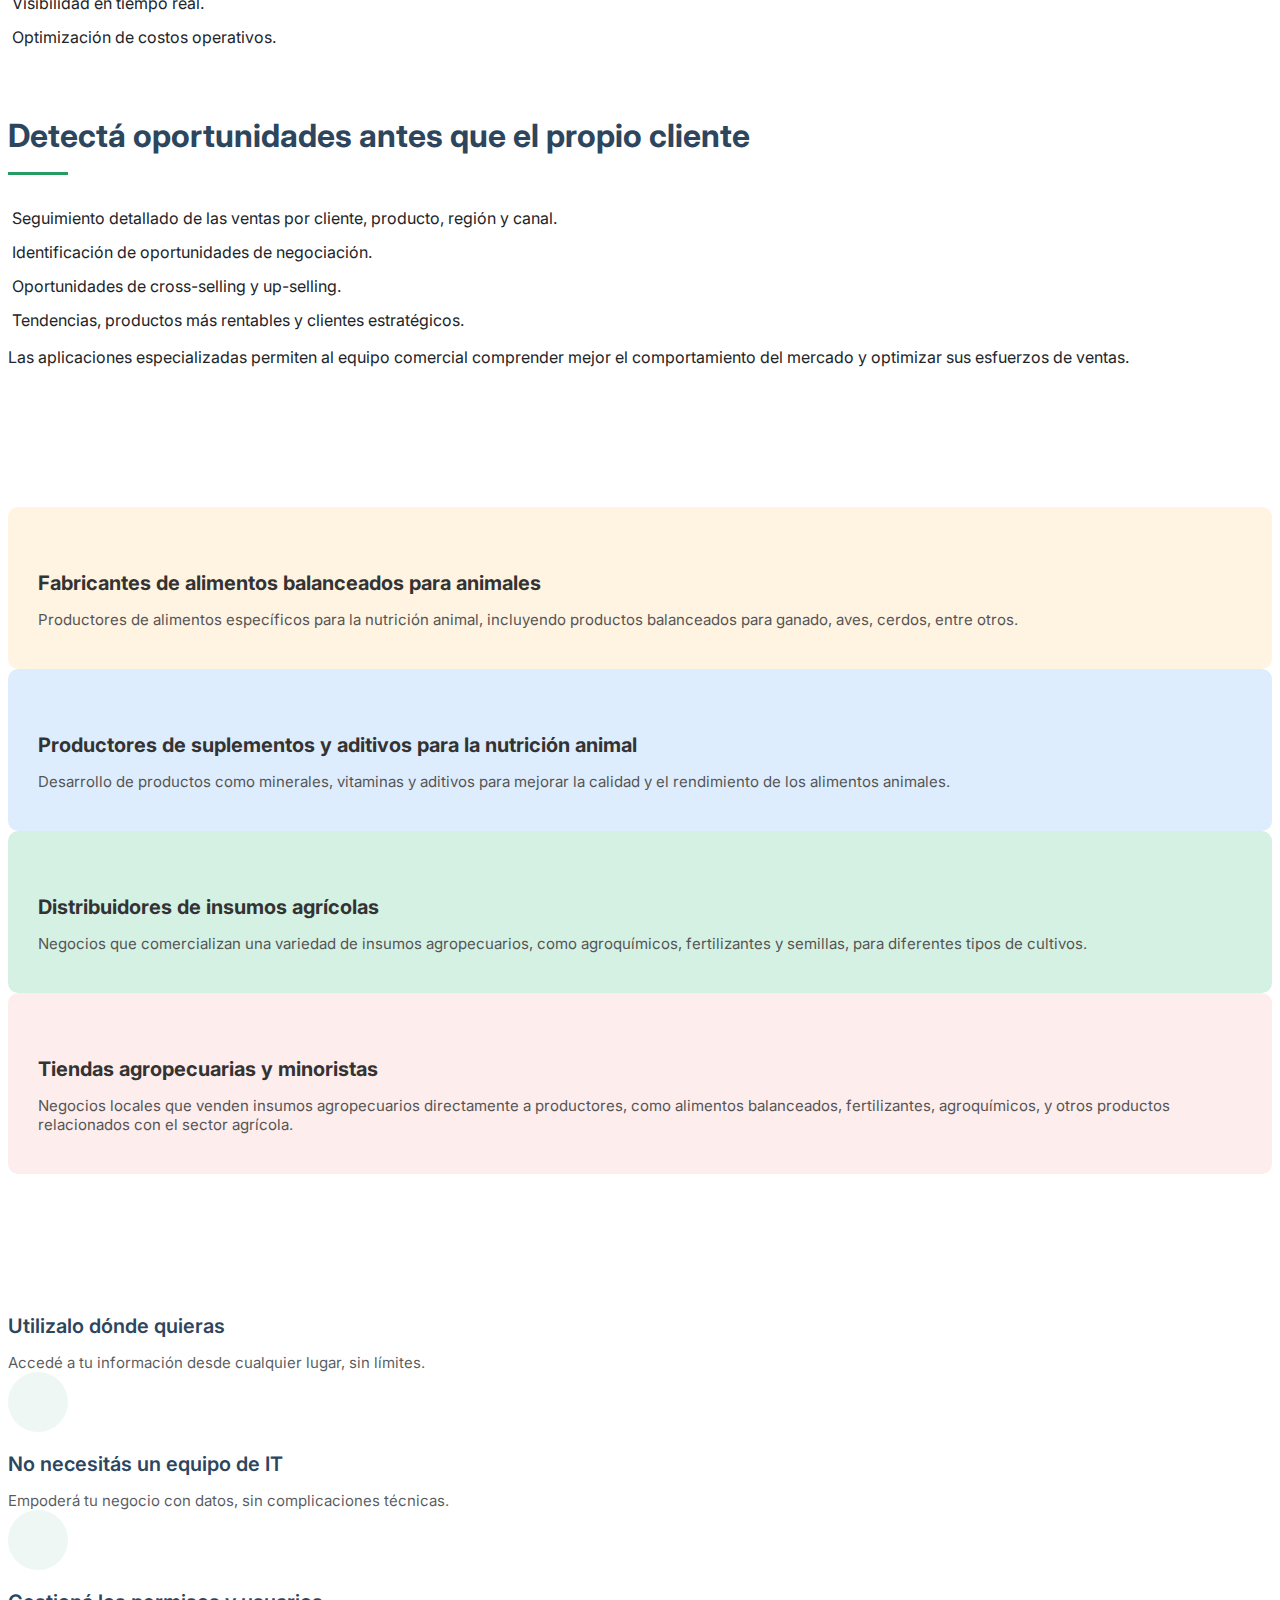
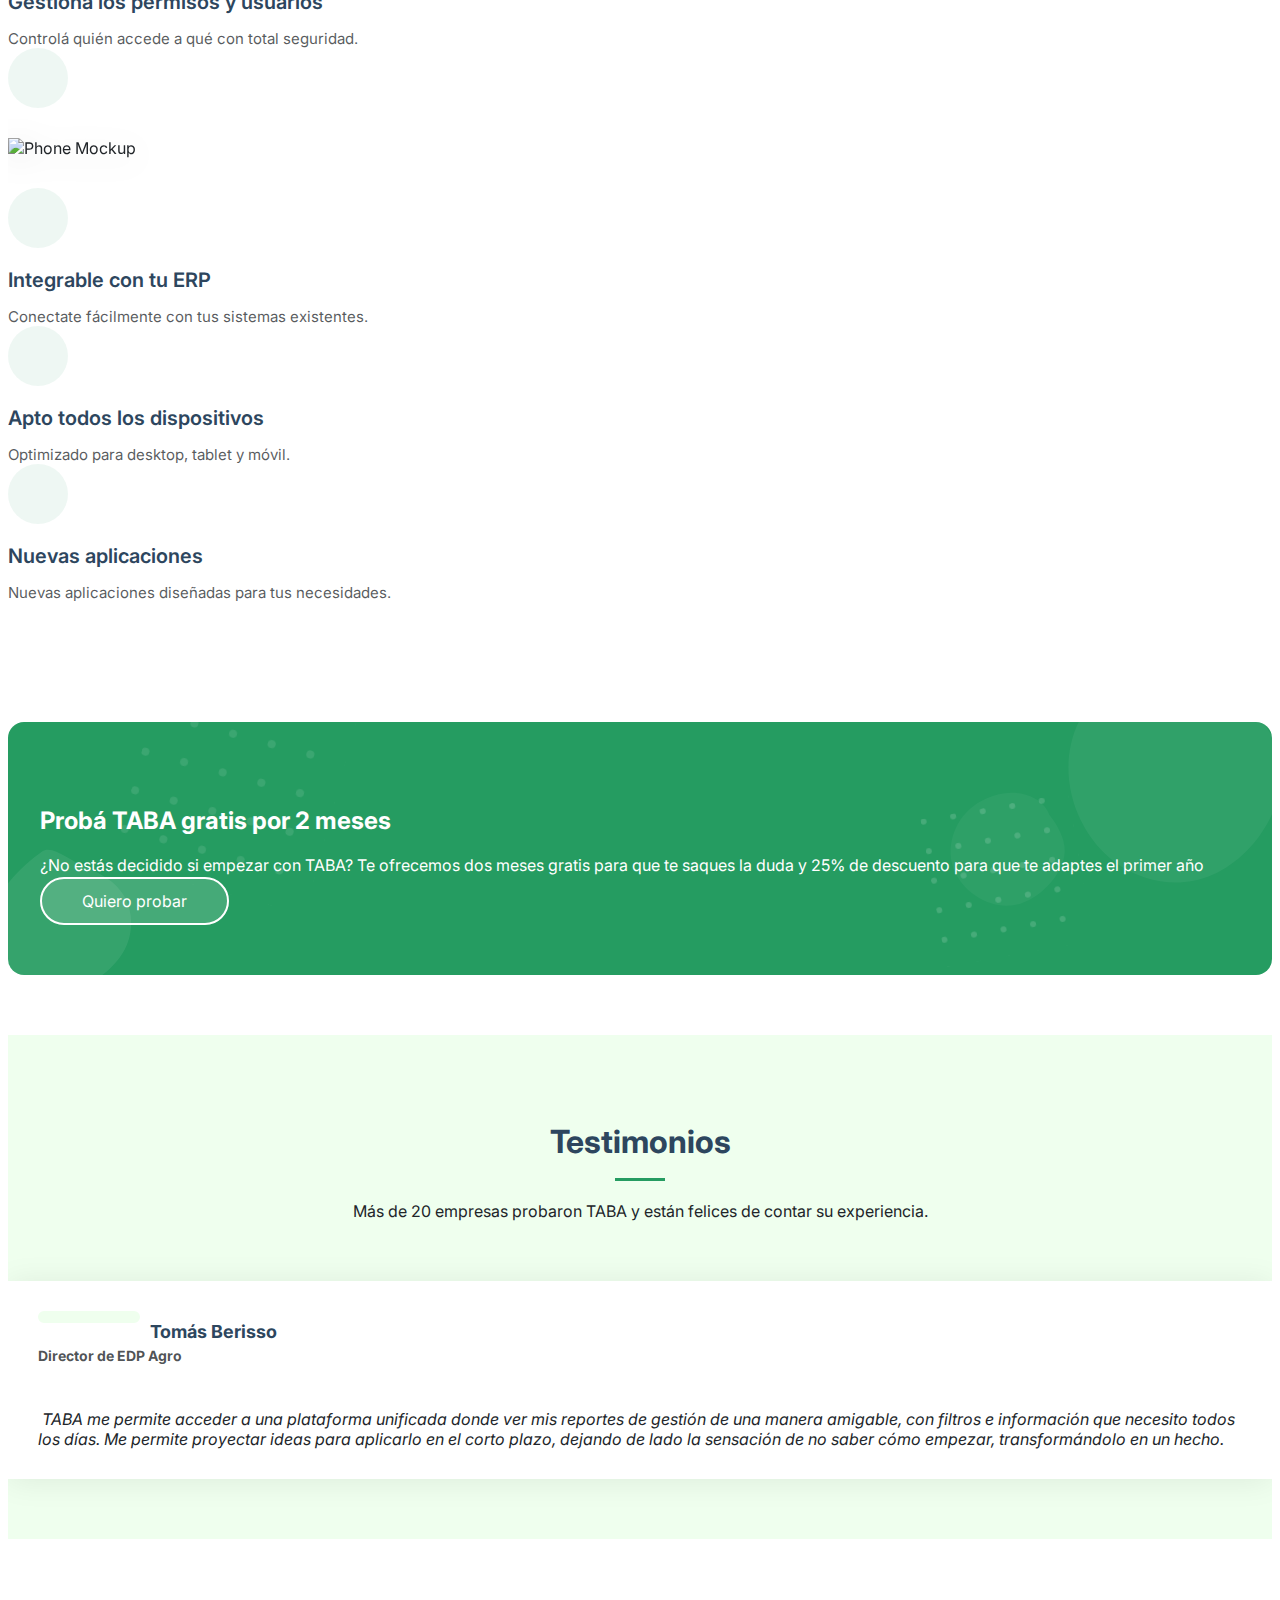
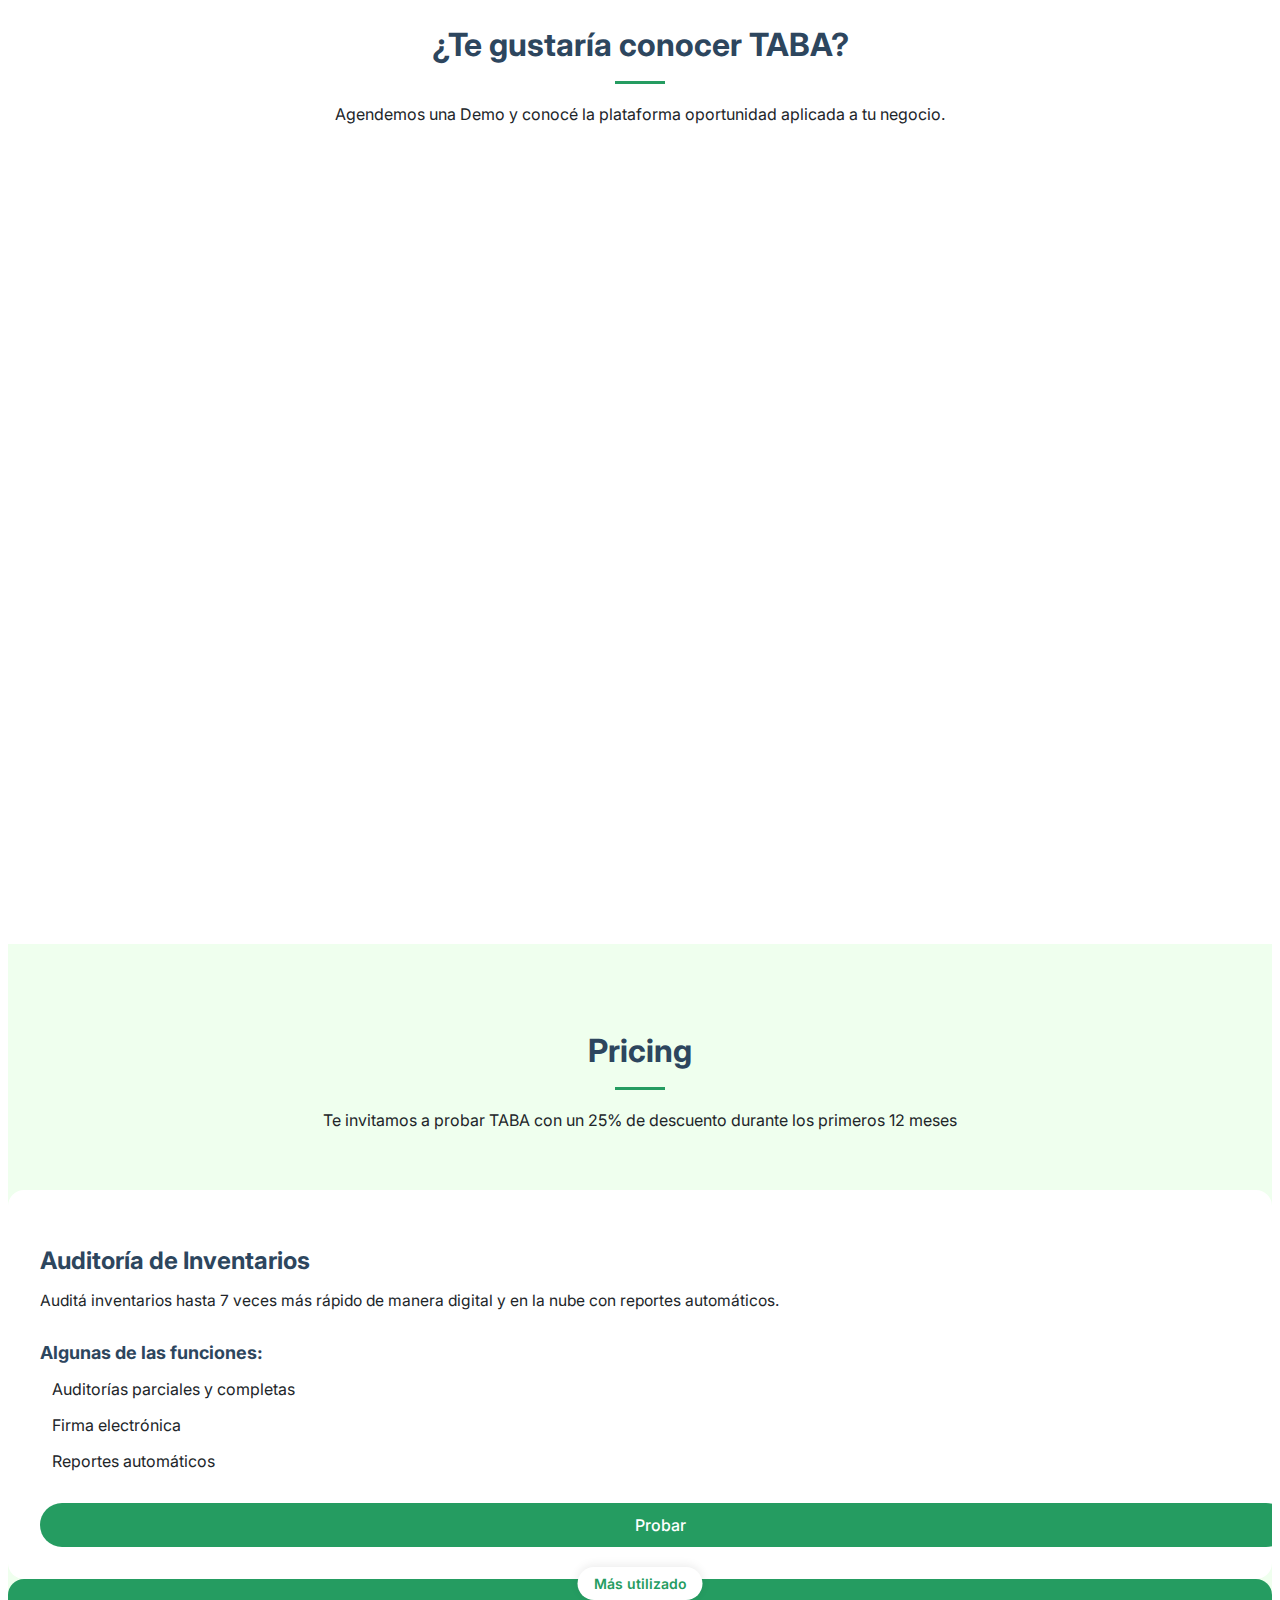
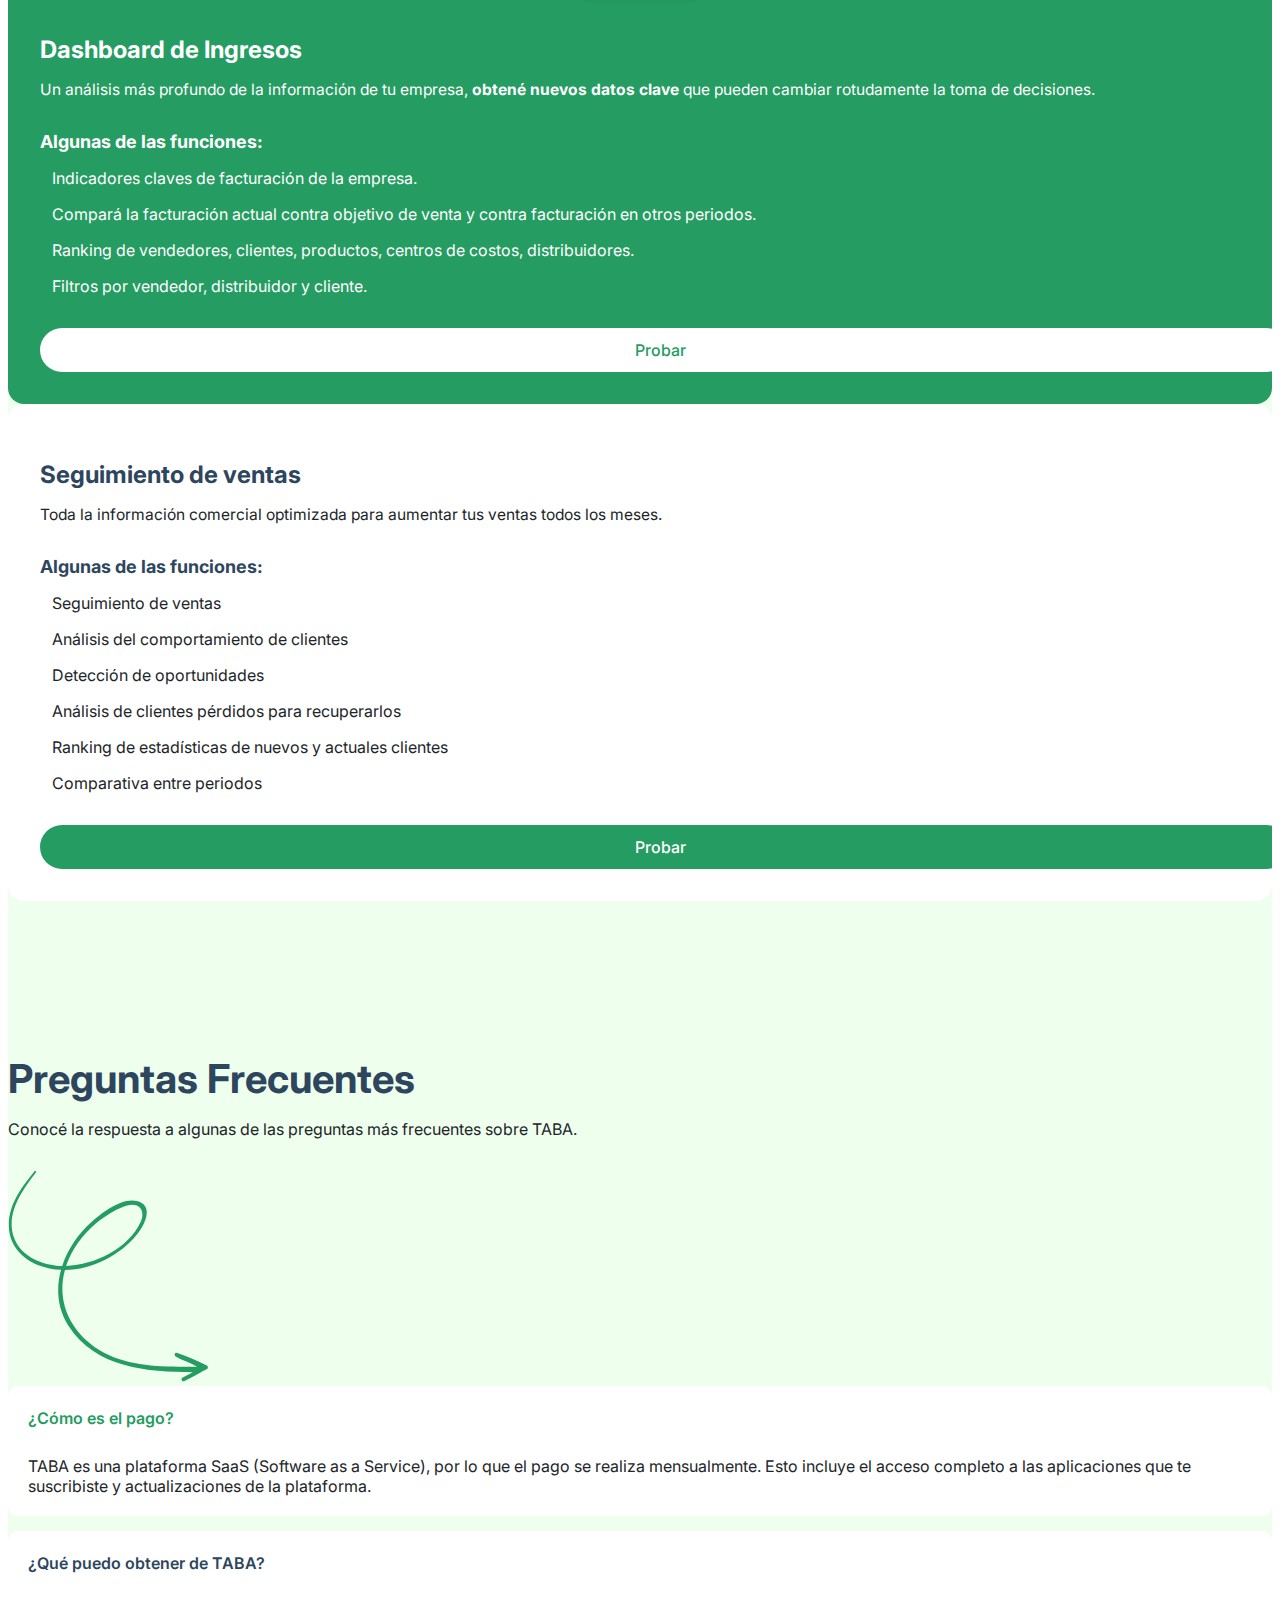
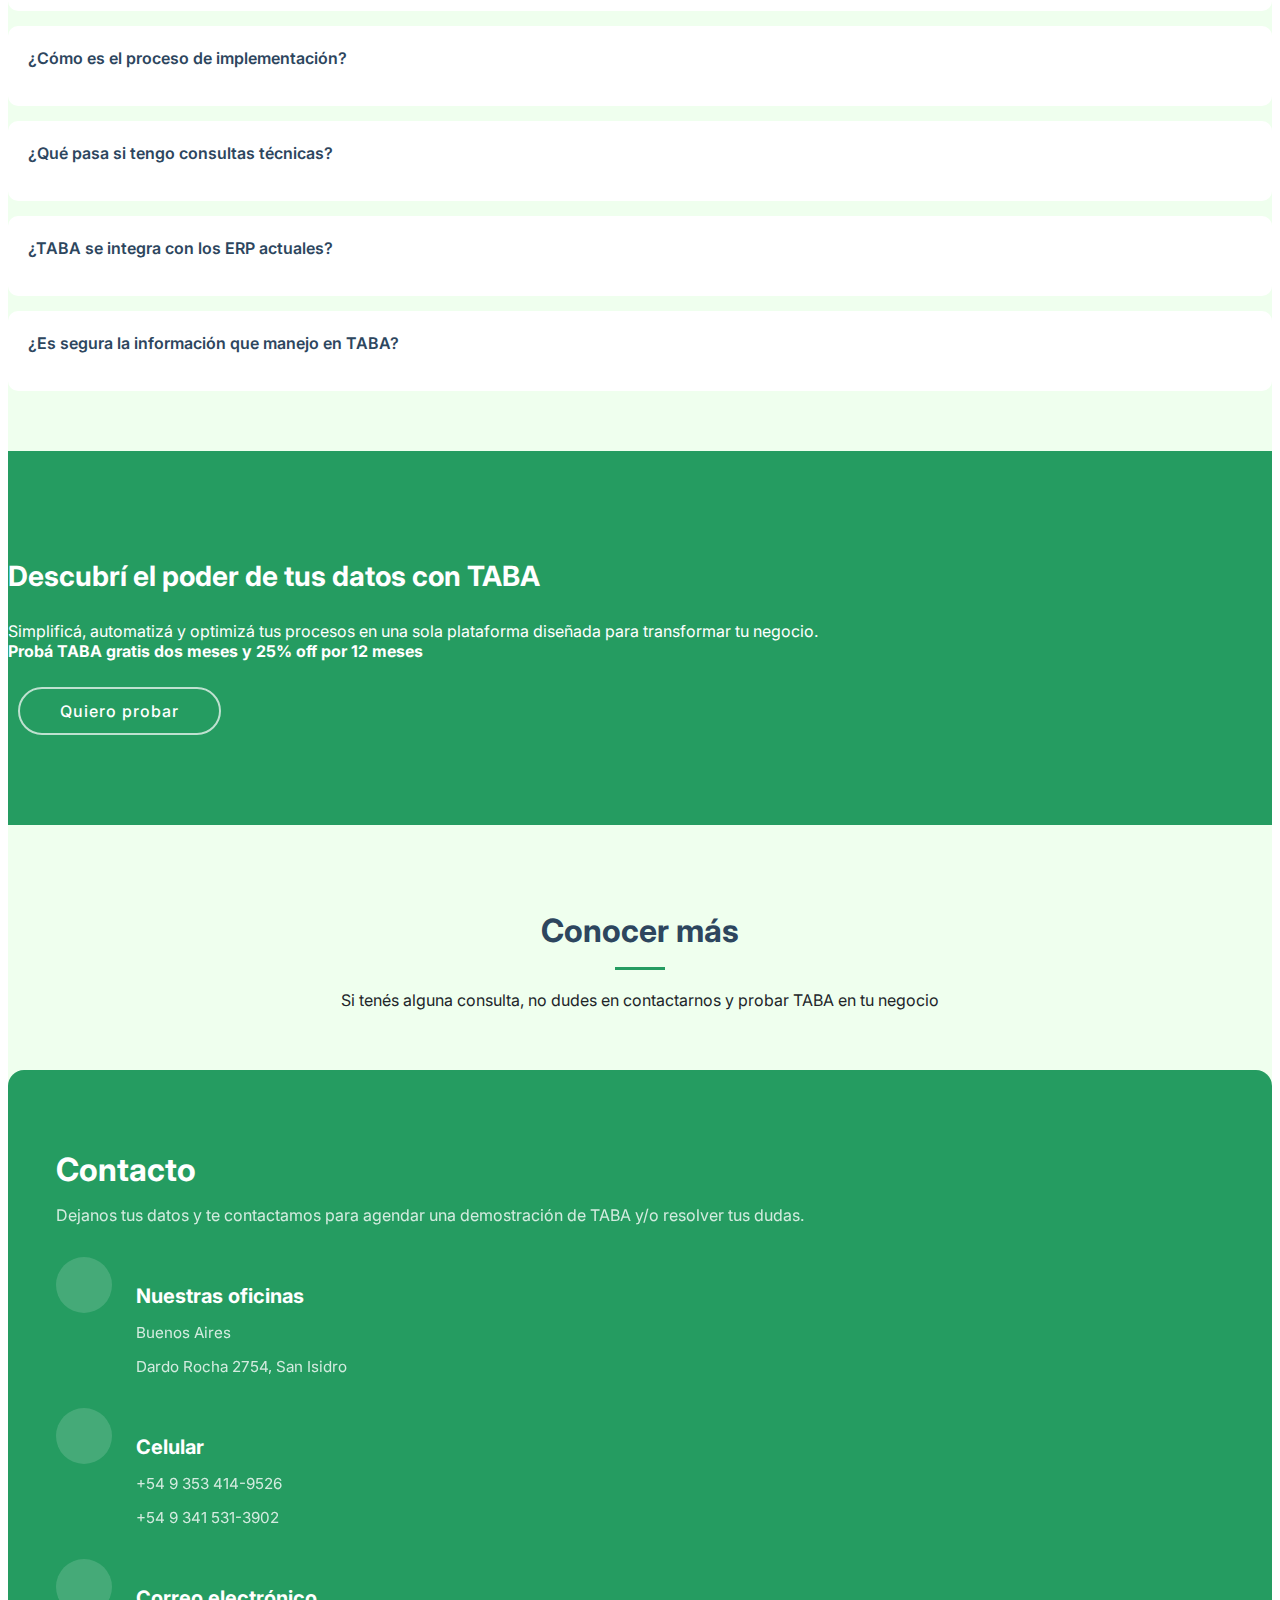
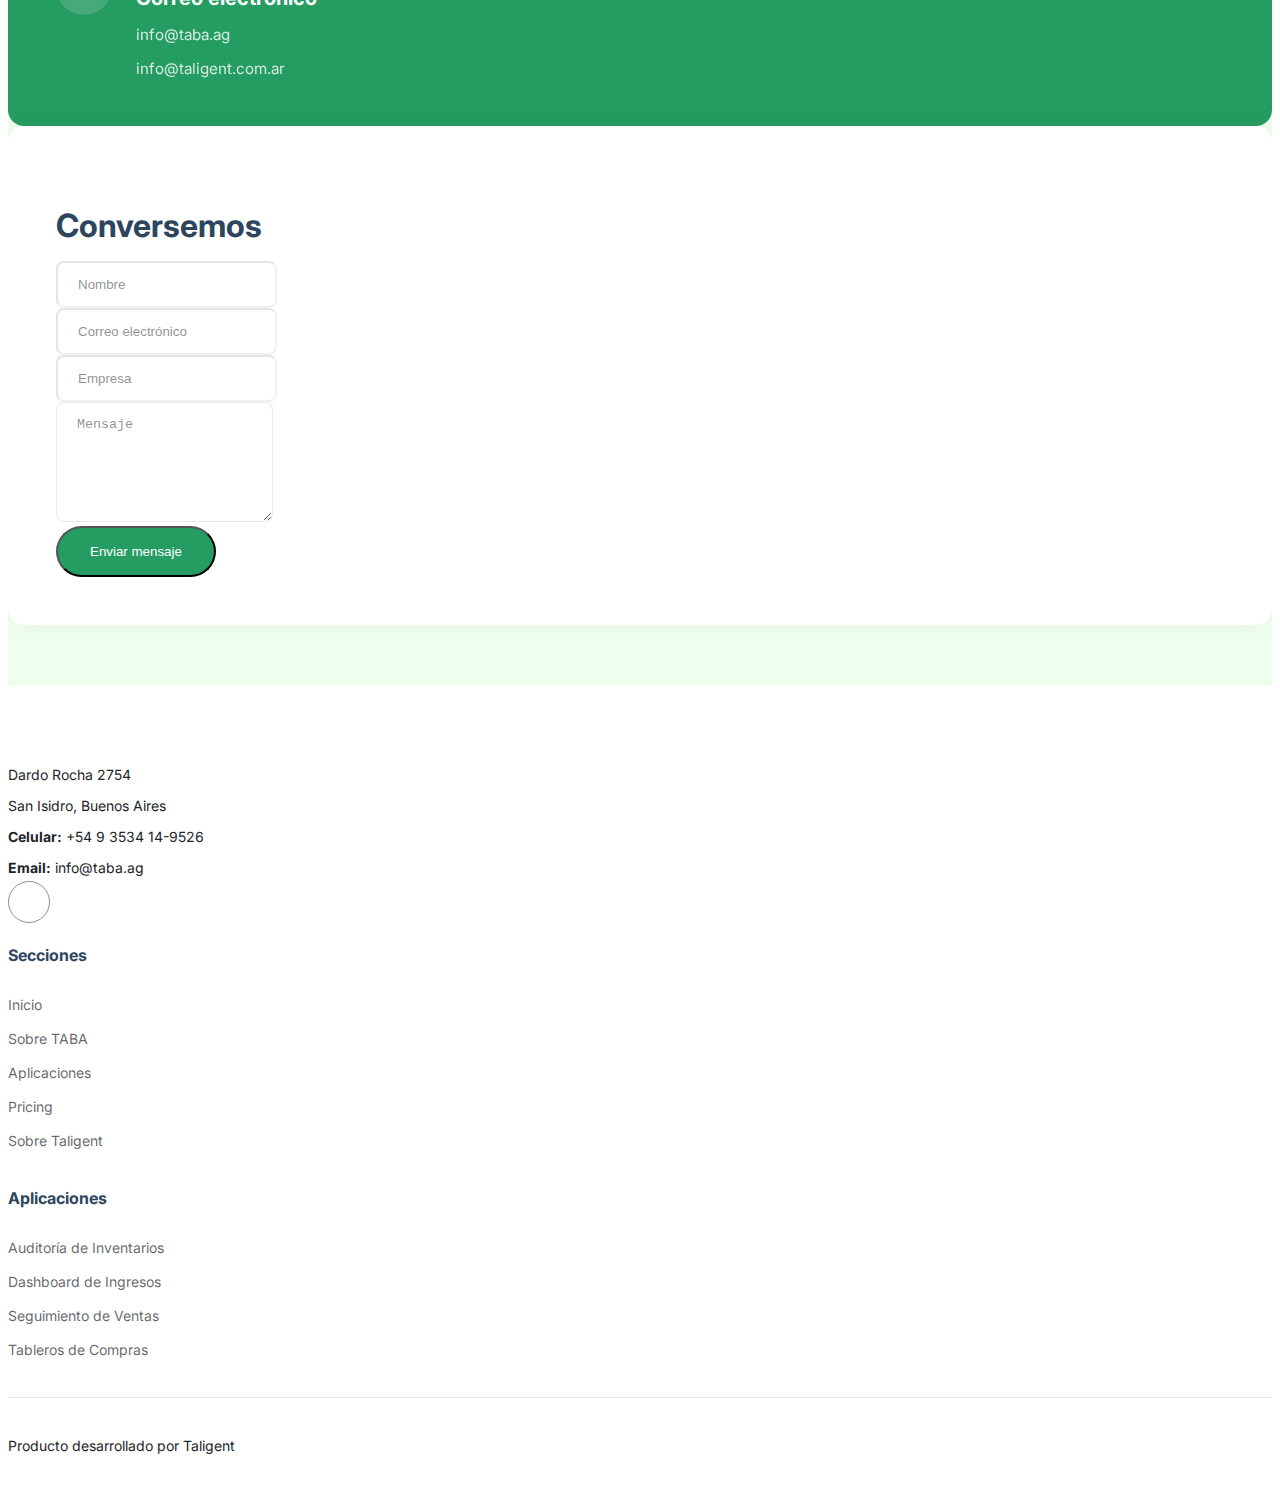
==== commit 657cf232: "Update index.html" ====
--- a/index.html
+++ b/index.html
@@ -1,12 +1,11 @@
 <!DOCTYPE html>
-<html lang="en">
+<html lang="es">
 
 <head>
   <meta charset="utf-8">
   <meta content="width=device-width, initial-scale=1.0" name="viewport">
   <title>TABA - Taligent AgriBusiness Applications</title>
-  <meta name="description" content="">
-  <meta name="keywords" content="">
+  <meta name="description" content="Accedé a mayor cantidad y calidad de datos de tu empresa para apoyarte en la toma de decisiones estratéticas de tu agronegocio">
 
   <!-- Favicons -->
   <link href="assets/img/favicon.png" rel="icon">
@@ -256,7 +255,7 @@
               </div>
               <div class="experience-badge floating">
                 <h3>+10<span>Años</span></h3>
-                <p>impulsando el AgTech</p>
+                <p>impulsando la industria AgTech</p>
               </div>
             </div>
           </div>
@@ -265,6 +264,26 @@
       </div>
 
     </section><!-- /About Section -->
+
+    <!-- Stats Section -->
+    <section id="stats" class="stats section">
+
+      <div class="container" data-aos="fade-up" data-aos-delay="100">
+
+        <div class="row gy-4">
+          
+          <div class="container section-title" data-aos="fade-up">
+            <h2>Conocé los datos de tu empresa como la palma de tu mano</h2>
+            <p>Te invitamos a navegar la preview interactiva de TABA</p>
+          </div><!-- End Section Title -->
+
+          <!--ARCADE EMBED START--><div style="position: relative; padding-bottom: calc(49.21875% + 41px); height: 0; width: 100%;"><iframe src="https://demo.arcade.software/rmD2LSlX3V3XVfnZGpPK?embed&embed_mobile=inline&embed_desktop=inline&show_copy_link=true" title="TABA" frameborder="0" loading="lazy" webkitallowfullscreen mozallowfullscreen allowfullscreen allow="clipboard-write" style="position: absolute; top: 0; left: 0; width: 100%; height: 100%; color-scheme: light;" ></iframe></div><!--ARCADE EMBED END-->
+
+        </div>
+
+      </div>
+
+    </section><!-- /Stats Section -->
 
     <!-- Services Section -->
     <section id="services" class="services section light-background">
@@ -396,7 +415,7 @@
                     </ul>
                   </div>
                   <div class="col-lg-6 order-1 order-lg-2 text-center">
-                    <img src="assets/img/Tablero-directorio.png" alt="" class="img-fluid">
+                    <img src="assets/img/tablero-directorio.png" alt="" class="img-fluid">
                   </div>
                 </div>
               </div><!-- End tab content item -->
@@ -705,27 +724,28 @@
 
     </section><!-- /Testimonials Section -->
 
-<!-- Stats Section -->
+<!-- Call Calendar -->
 <section id="stats" class="stats section">
 
   <div class="container" data-aos="fade-up" data-aos-delay="100">
 
     <div class="row gy-4">
-
+      
       <div class="container section-title" data-aos="fade-up">
         <h2>¿Te gustaría conocer TABA?</h2>
         <p>Agendemos una Demo y conocé la plataforma oportunidad aplicada a tu negocio.</p>
-        <!-- Calendly inline widget begin -->
+      </div><!-- End Section Title -->
+
+      <!-- Calendly inline widget begin -->
       <div class="calendly-inline-widget" data-url="https://calendly.com/francisco-bangerter-taligent/taba-demo" style="min-width:320px;height:700px;"></div>
       <script type="text/javascript" src="https://assets.calendly.com/assets/external/widget.js" async></script>
       <!-- Calendly inline widget end -->
-      </div><!-- End Section Title -->
 
     </div>
 
   </div>
 
-</section><!-- /Stats Section -->
+</section><!-- /Call Calendar -->
 
     <!-- Pricing Section -->
     <section id="pricing" class="pricing section light-background">
@@ -1123,4 +1143,4 @@
 
 </body>
 
-</html>+</html>
--- a/assets/css/main.css
+++ b/assets/css/main.css
@@ -0,0 +1,2428 @@
+
+:root {
+  --default-font: "Inter",  system-ui, -apple-system, "Segoe UI", Inter, "Helvetica Neue", Arial, "Noto Sans", "Liberation Sans", sans-serif, "Apple Color Emoji", "Segoe UI Emoji", "Segoe UI Symbol", "Noto Color Emoji";
+  --heading-font: "Inter",  sans-serif;
+  --nav-font: "Inter",  sans-serif;
+}
+
+/* Global Colors - The following color variables are used throughout the website. Updating them here will change the color scheme of the entire website */
+:root { 
+  --background-color: #ffffff; /* Background color for the entire website, including individual sections */
+  --default-color: #212529; /* Default color used for the majority of the text content across the entire website */
+  --heading-color: #2d465e; /* Color for headings, subheadings and title throughout the website */
+  --accent-color: #259C61; /* Accent color that represents your brand on the website. It's used for buttons, links, and other elements that need to stand out */
+  --surface-color: #ffffff; /* The surface color is used as a background of boxed elements within sections, such as cards, icon boxes, or other elements that require a visual separation from the global background. */
+  --contrast-color: #ffffff; /* Contrast color for text, ensuring readability against backgrounds of accent, heading, or default colors. */
+}
+
+/* Nav Menu Colors - The following color variables are used specifically for the navigation menu. They are separate from the global colors to allow for more customization options */
+:root {
+  --nav-color: #212529;  /* The default color of the main navmenu links */
+  --nav-hover-color: #259C61; /* Applied to main navmenu links when they are hovered over or active */
+  --nav-mobile-background-color: #ffffff; /* Used as the background color for mobile navigation menu */
+  --nav-dropdown-background-color: #ffffff; /* Used as the background color for dropdown items that appear when hovering over primary navigation items */
+  --nav-dropdown-color: #212529; /* Used for navigation links of the dropdown items in the navigation menu. */
+  --nav-dropdown-hover-color: #259C61; /* Similar to --nav-hover-color, this color is applied to dropdown navigation links when they are hovered over. */
+}
+
+/* Color Presets - These classes override global colors when applied to any section or element, providing reuse of the sam color scheme. */
+
+.light-background {
+  --background-color: #EFFFEE;
+  --surface-color: #ffffff;
+}
+
+.dark-background {
+  --background-color: #259C61;
+  --default-color: #ffffff;
+  --heading-color: #ffffff;
+  --surface-color: #409dfd;
+  --contrast-color: #ffffff;
+}
+
+/* Smooth scroll */
+:root {
+  scroll-behavior: smooth;
+}
+
+/*--------------------------------------------------------------
+# General Styling & Shared Classes
+--------------------------------------------------------------*/
+body {
+  color: var(--default-color);
+  background-color: var(--background-color);
+  font-family: var(--default-font);
+}
+
+a {
+  color: var(--accent-color);
+  text-decoration: none;
+  transition: 0.3s;
+}
+
+a:hover {
+  color: color-mix(in srgb, var(--accent-color), transparent 25%);
+  text-decoration: none;
+}
+
+h1,
+h2,
+h3,
+h4,
+h5,
+h6 {
+  color: var(--heading-color);
+  font-family: var(--heading-font);
+}
+
+/* PHP Email Form Messages
+------------------------------*/
+.php-email-form .error-message {
+  display: none;
+  background: #df1529;
+  color: #ffffff;
+  text-align: left;
+  padding: 15px;
+  margin-bottom: 24px;
+  font-weight: 600;
+}
+
+.php-email-form .sent-message {
+  display: none;
+  color: #ffffff;
+  background: #059652;
+  text-align: center;
+  padding: 15px;
+  margin-bottom: 24px;
+  font-weight: 600;
+}
+
+.php-email-form .loading {
+  display: none;
+  background: var(--surface-color);
+  text-align: center;
+  padding: 15px;
+  margin-bottom: 24px;
+}
+
+.php-email-form .loading:before {
+  content: "";
+  display: inline-block;
+  border-radius: 50%;
+  width: 24px;
+  height: 24px;
+  margin: 0 10px -6px 0;
+  border: 3px solid var(--accent-color);
+  border-top-color: var(--surface-color);
+  animation: php-email-form-loading 1s linear infinite;
+}
+
+@keyframes php-email-form-loading {
+  0% {
+    transform: rotate(0deg);
+  }
+
+  100% {
+    transform: rotate(360deg);
+  }
+}
+
+/*--------------------------------------------------------------
+# Global Header
+--------------------------------------------------------------*/
+.header {
+  --background-color: rgba(255, 255, 255, 0);
+  color: var(--default-color);
+  background-color: var(--background-color);
+  padding: 20px 0;
+  transition: all 0.5s;
+  z-index: 997;
+}
+
+.header .header-container {
+  background: var(--surface-color);
+  border-radius: 50px;
+  padding: 5px 25px;
+  box-shadow: 0px 2px 15px rgba(0, 0, 0, 0.1);
+}
+
+.scrolled .header .header-container {
+  background: color-mix(in srgb, var(--surface-color), transparent 5%);
+}
+
+.header .logo {
+  line-height: 1;
+  padding-left: 5px;
+}
+
+.header .logo img {
+  max-height: 36px;
+  margin-right: 8px;
+}
+
+.header .logo h1 {
+  font-size: 24px;
+  margin: 0;
+  font-weight: 500;
+  color: var(--heading-color);
+}
+
+.header .btn-getstarted,
+.header .btn-getstarted:focus {
+  color: var(--contrast-color);
+  background: var(--accent-color);
+  font-size: 14px;
+  padding: 8px 20px;
+  margin: 0 0 0 30px;
+  border-radius: 50px;
+  transition: 0.3s;
+}
+
+.header .btn-getstarted:hover,
+.header .btn-getstarted:focus:hover {
+  color: var(--contrast-color);
+  background: color-mix(in srgb, var(--accent-color), transparent 15%);
+}
+
+@media (max-width: 1200px) {
+  .header {
+    padding-top: 10px;
+  }
+
+  .header .header-container {
+    margin-left: 10px;
+    margin-right: 10px;
+    padding: 10px 5px 10px 15px;
+  }
+
+  .header .logo {
+    order: 1;
+  }
+
+  .header .btn-getstarted {
+    order: 2;
+    margin: 0 10px 0 0;
+    padding: 6px 15px;
+  }
+
+  .header .navmenu {
+    order: 3;
+  }
+}
+
+/*--------------------------------------------------------------
+# Navigation Menu
+--------------------------------------------------------------*/
+/* Navmenu - Desktop */
+@media (min-width: 1200px) {
+  .navmenu {
+    padding: 0;
+  }
+
+  .navmenu ul {
+    margin: 0;
+    padding: 0;
+    display: flex;
+    list-style: none;
+    align-items: center;
+  }
+
+  .navmenu li {
+    position: relative;
+  }
+
+  .navmenu a,
+  .navmenu a:focus {
+    color: var(--nav-color);
+    padding: 18px 15px;
+    font-size: 16px;
+    font-family: var(--nav-font);
+    font-weight: 400;
+    display: flex;
+    align-items: center;
+    justify-content: space-between;
+    white-space: nowrap;
+    transition: 0.3s;
+  }
+
+  .navmenu a i,
+  .navmenu a:focus i {
+    font-size: 12px;
+    line-height: 0;
+    margin-left: 5px;
+    transition: 0.3s;
+  }
+
+  .navmenu li:last-child a {
+    padding-right: 0;
+  }
+
+  .navmenu li:hover>a,
+  .navmenu .active,
+  .navmenu .active:focus {
+    color: var(--nav-hover-color);
+  }
+
+  .navmenu .dropdown ul {
+    margin: 0;
+    padding: 10px 0;
+    background: var(--nav-dropdown-background-color);
+    display: block;
+    position: absolute;
+    visibility: hidden;
+    left: 14px;
+    top: 130%;
+    opacity: 0;
+    transition: 0.3s;
+    border-radius: 4px;
+    z-index: 99;
+    box-shadow: 0px 0px 30px rgba(0, 0, 0, 0.1);
+  }
+
+  .navmenu .dropdown ul li {
+    min-width: 200px;
+  }
+
+  .navmenu .dropdown ul a {
+    padding: 10px 20px;
+    font-size: 15px;
+    text-transform: none;
+    color: var(--nav-dropdown-color);
+  }
+
+  .navmenu .dropdown ul a i {
+    font-size: 12px;
+  }
+
+  .navmenu .dropdown ul a:hover,
+  .navmenu .dropdown ul .active:hover,
+  .navmenu .dropdown ul li:hover>a {
+    color: var(--nav-dropdown-hover-color);
+  }
+
+  .navmenu .dropdown:hover>ul {
+    opacity: 1;
+    top: 100%;
+    visibility: visible;
+  }
+
+  .navmenu .dropdown .dropdown ul {
+    top: 0;
+    left: -90%;
+    visibility: hidden;
+  }
+
+  .navmenu .dropdown .dropdown:hover>ul {
+    opacity: 1;
+    top: 0;
+    left: -100%;
+    visibility: visible;
+  }
+}
+
+/* Navmenu - Mobile */
+@media (max-width: 1199px) {
+  .mobile-nav-toggle {
+    color: var(--nav-color);
+    font-size: 28px;
+    line-height: 0;
+    margin-right: 10px;
+    cursor: pointer;
+    transition: color 0.3s;
+  }
+
+  .navmenu {
+    padding: 0;
+    z-index: 9997;
+  }
+
+  .navmenu ul {
+    display: none;
+    list-style: none;
+    position: absolute;
+    inset: 60px 20px 20px 20px;
+    padding: 10px 0;
+    margin: 0;
+    border-radius: 6px;
+    background-color: var(--nav-mobile-background-color);
+    overflow-y: auto;
+    transition: 0.3s;
+    z-index: 9998;
+    box-shadow: 0px 0px 30px rgba(0, 0, 0, 0.1);
+  }
+
+  .navmenu a,
+  .navmenu a:focus {
+    color: var(--nav-dropdown-color);
+    padding: 10px 20px;
+    font-family: var(--nav-font);
+    font-size: 17px;
+    font-weight: 500;
+    display: flex;
+    align-items: center;
+    justify-content: space-between;
+    white-space: nowrap;
+    transition: 0.3s;
+  }
+
+  .navmenu a i,
+  .navmenu a:focus i {
+    font-size: 12px;
+    line-height: 0;
+    margin-left: 5px;
+    width: 30px;
+    height: 30px;
+    display: flex;
+    align-items: center;
+    justify-content: center;
+    border-radius: 50%;
+    transition: 0.3s;
+    background-color: color-mix(in srgb, var(--accent-color), transparent 90%);
+  }
+
+  .navmenu a i:hover,
+  .navmenu a:focus i:hover {
+    background-color: var(--accent-color);
+    color: var(--contrast-color);
+  }
+
+  .navmenu a:hover,
+  .navmenu .active,
+  .navmenu .active:focus {
+    color: var(--nav-dropdown-hover-color);
+  }
+
+  .navmenu .active i,
+  .navmenu .active:focus i {
+    background-color: var(--accent-color);
+    color: var(--contrast-color);
+    transform: rotate(180deg);
+  }
+
+  .navmenu .dropdown ul {
+    position: static;
+    display: none;
+    z-index: 99;
+    padding: 10px 0;
+    margin: 10px 20px;
+    background-color: var(--nav-dropdown-background-color);
+    border: 1px solid color-mix(in srgb, var(--default-color), transparent 90%);
+    box-shadow: none;
+    transition: all 0.5s ease-in-out;
+  }
+
+  .navmenu .dropdown ul ul {
+    background-color: rgba(33, 37, 41, 0.1);
+  }
+
+  .navmenu .dropdown>.dropdown-active {
+    display: block;
+    background-color: rgba(33, 37, 41, 0.03);
+  }
+
+  .mobile-nav-active {
+    overflow: hidden;
+  }
+
+  .mobile-nav-active .mobile-nav-toggle {
+    color: #fff;
+    position: absolute;
+    font-size: 32px;
+    top: 15px;
+    right: 15px;
+    margin-right: 0;
+    z-index: 9999;
+  }
+
+  .mobile-nav-active .navmenu {
+    position: fixed;
+    overflow: hidden;
+    inset: 0;
+    background: rgba(33, 37, 41, 0.8);
+    transition: 0.3s;
+  }
+
+  .mobile-nav-active .navmenu>ul {
+    display: block;
+  }
+}
+
+/*--------------------------------------------------------------
+# Global Footer
+--------------------------------------------------------------*/
+.footer {
+  color: var(--default-color);
+  background-color: var(--background-color);
+  font-size: 14px;
+  position: relative;
+}
+
+.footer .footer-top {
+  padding-top: 50px;
+}
+
+.footer .footer-about .logo {
+  line-height: 1;
+  margin-bottom: 25px;
+}
+
+.footer .footer-about .logo img {
+  max-height: 40px;
+  margin-right: 6px;
+}
+
+.footer .footer-about .logo span {
+  color: var(--heading-color);
+  font-family: var(--heading-font);
+  font-size: 26px;
+  font-weight: 700;
+  letter-spacing: 1px;
+}
+
+.footer .footer-about p {
+  font-size: 14px;
+  font-family: var(--heading-font);
+}
+
+.footer .social-links a {
+  display: flex;
+  align-items: center;
+  justify-content: center;
+  width: 40px;
+  height: 40px;
+  border-radius: 50%;
+  border: 1px solid color-mix(in srgb, var(--default-color), transparent 50%);
+  font-size: 16px;
+  color: color-mix(in srgb, var(--default-color), transparent 20%);
+  margin-right: 10px;
+  transition: 0.3s;
+}
+
+.footer .social-links a:hover {
+  color: var(--accent-color);
+  border-color: var(--accent-color);
+}
+
+.footer h4 {
+  font-size: 16px;
+  font-weight: bold;
+  position: relative;
+  padding-bottom: 12px;
+}
+
+.footer .footer-links {
+  margin-bottom: 30px;
+}
+
+.footer .footer-links ul {
+  list-style: none;
+  padding: 0;
+  margin: 0;
+}
+
+.footer .footer-links ul i {
+  padding-right: 2px;
+  font-size: 12px;
+  line-height: 0;
+}
+
+.footer .footer-links ul li {
+  padding: 10px 0;
+  display: flex;
+  align-items: center;
+}
+
+.footer .footer-links ul li:first-child {
+  padding-top: 0;
+}
+
+.footer .footer-links ul a {
+  color: color-mix(in srgb, var(--default-color), transparent 30%);
+  display: inline-block;
+  line-height: 1;
+}
+
+.footer .footer-links ul a:hover {
+  color: var(--accent-color);
+}
+
+.footer .footer-contact p {
+  margin-bottom: 5px;
+}
+
+.footer .copyright {
+  padding: 25px 0;
+  border-top: 1px solid color-mix(in srgb, var(--default-color), transparent 90%);
+}
+
+.footer .copyright p {
+  margin-bottom: 0;
+}
+
+.footer .credits {
+  margin-top: 8px;
+  font-size: 13px;
+}
+
+/*--------------------------------------------------------------
+# Scroll Top Button
+--------------------------------------------------------------*/
+.scroll-top {
+  position: fixed;
+  visibility: hidden;
+  opacity: 0;
+  right: 15px;
+  bottom: -15px;
+  z-index: 99999;
+  background-color: var(--accent-color);
+  width: 44px;
+  height: 44px;
+  border-radius: 50px;
+  transition: all 0.4s;
+}
+
+.scroll-top i {
+  font-size: 24px;
+  color: var(--contrast-color);
+  line-height: 0;
+}
+
+.scroll-top:hover {
+  background-color: color-mix(in srgb, var(--accent-color), transparent 20%);
+  color: var(--contrast-color);
+}
+
+.scroll-top.active {
+  visibility: visible;
+  opacity: 1;
+  bottom: 15px;
+}
+
+/*--------------------------------------------------------------
+# Disable aos animation delay on mobile devices
+--------------------------------------------------------------*/
+@media screen and (max-width: 768px) {
+  [data-aos-delay] {
+    transition-delay: 0 !important;
+  }
+}
+
+/*--------------------------------------------------------------
+# Global Page Titles & Breadcrumbs
+--------------------------------------------------------------*/
+.page-title {
+  color: var(--default-color);
+  background-color: var(--background-color);
+  padding: 170px 0 80px 0;
+  text-align: center;
+  position: relative;
+}
+
+.page-title h1 {
+  font-size: 42px;
+  font-weight: 700;
+  margin-bottom: 10px;
+}
+
+.page-title .breadcrumbs ol {
+  display: flex;
+  flex-wrap: wrap;
+  list-style: none;
+  justify-content: center;
+  padding: 0;
+  margin: 0;
+  font-size: 16px;
+  font-weight: 400;
+}
+
+.page-title .breadcrumbs ol li+li {
+  padding-left: 10px;
+}
+
+.page-title .breadcrumbs ol li+li::before {
+  content: "/";
+  display: inline-block;
+  padding-right: 10px;
+  color: color-mix(in srgb, var(--default-color), transparent 70%);
+}
+
+/*--------------------------------------------------------------
+# Global Sections
+--------------------------------------------------------------*/
+section,
+.section {
+  color: var(--default-color);
+  background-color: var(--background-color);
+  padding: 60px 0;
+  scroll-margin-top: 90px;
+  overflow: clip;
+}
+
+@media (max-width: 1199px) {
+
+  section,
+  .section {
+    scroll-margin-top: 66px;
+  }
+}
+
+/*--------------------------------------------------------------
+# Global Section Titles
+--------------------------------------------------------------*/
+.section-title {
+  text-align: center;
+  padding-bottom: 60px;
+  position: relative;
+}
+
+.section-title h2 {
+  font-size: 32px;
+  font-weight: 700;
+  margin-bottom: 20px;
+  padding-bottom: 20px;
+  position: relative;
+}
+
+.section-title h2:after {
+  content: "";
+  position: absolute;
+  display: block;
+  width: 50px;
+  height: 3px;
+  background: var(--accent-color);
+  left: 0;
+  right: 0;
+  bottom: 0;
+  margin: auto;
+}
+
+.section-title p {
+  margin-bottom: 0;
+}
+
+/*--------------------------------------------------------------
+# Hero Section
+--------------------------------------------------------------*/
+.hero {
+  position: relative;
+  padding-top: 160px;
+  background: linear-gradient(135deg, color-mix(in srgb, var(--accent-color), transparent 95%) 50%, color-mix(in srgb, var(--accent-color), transparent 98%) 25%, transparent 50%);
+}
+
+.hero::before {
+  content: "";
+  position: absolute;
+  top: 0;
+  left: 0;
+  width: 100%;
+  height: 100%;
+  background: radial-gradient(circle at 90% 10%, color-mix(in srgb, var(--accent-color), transparent 92%), transparent 40%);
+  pointer-events: none;
+}
+
+.hero .hero-content {
+  position: relative;
+  z-index: 1;
+}
+
+.hero .hero-content h1 {
+  font-size: 3.5rem;
+  font-weight: 700;
+  line-height: 1.2;
+  margin-bottom: 1.5rem;
+}
+
+.hero .hero-content h1 .accent-text {
+  color: var(--accent-color);
+}
+
+@media (max-width: 992px) {
+  .hero .hero-content {
+    text-align: center;
+    margin-bottom: 3rem;
+  }
+
+  .hero .hero-content h1 {
+    font-size: 2.5rem;
+  }
+
+  .hero .hero-content .hero-buttons {
+    justify-content: center;
+  }
+}
+
+@media (max-width: 575px) {
+  .hero .hero-content h1 {
+    font-size: 2rem;
+  }
+}
+
+.hero .company-badge {
+  display: inline-flex;
+  align-items: center;
+  padding: 0.5rem 1rem;
+  background-color: color-mix(in srgb, var(--accent-color), transparent 92%);
+  border-radius: 50px;
+  color: var(--accent-color);
+  font-weight: 500;
+}
+
+.hero .company-badge i {
+  font-size: 1.25rem;
+}
+
+.hero .btn-primary {
+  background-color: var(--accent-color);
+  border-color: var(--accent-color);
+  color: var(--contrast-color);
+  padding: 0.75rem 2.5rem;
+  border-radius: 50px;
+  font-weight: 500;
+  transition: all 0.3s ease;
+}
+
+.hero .btn-primary:hover {
+  background-color: color-mix(in srgb, var(--accent-color), black 20%);
+  border-color: color-mix(in srgb, var(--accent-color), black 20%);
+}
+
+.hero .btn-link {
+  color: var(--heading-color);
+  text-decoration: none;
+  font-weight: 500;
+  transition: all 0.3s ease;
+}
+
+.hero .btn-link:hover {
+  color: var(--accent-color);
+}
+
+.hero .btn-link i {
+  font-size: 1.5rem;
+  vertical-align: middle;
+}
+
+.hero .hero-image {
+  position: relative;
+  text-align: center;
+  z-index: 1;
+}
+
+.hero .hero-image img {
+  max-width: 100%;
+  height: auto;
+}
+
+.hero .customers-badge {
+  position: absolute;
+  bottom: 10px;
+  right: 30px;
+  background-color: var(--surface-color);
+  padding: 1rem;
+  border-radius: 10px;
+  box-shadow: 0 5px 20px rgba(0, 0, 0, 0.1);
+  max-width: 300px;
+  animation: float-badge 3s ease-in-out infinite;
+  will-change: transform;
+}
+
+.hero .customers-badge .customer-avatars {
+  display: flex;
+  align-items: center;
+  margin-bottom: 0.5rem;
+}
+
+.hero .customers-badge .avatar {
+  width: 35px;
+  height: 35px;
+  border-radius: 50%;
+  border: 2px solid var(--surface-color);
+  margin-left: -8px;
+}
+
+.hero .customers-badge .avatar:first-child {
+  margin-left: 0;
+}
+
+.hero .customers-badge .avatar.more {
+  background-color: var(--accent-color);
+  color: var(--contrast-color);
+  display: flex;
+  align-items: center;
+  justify-content: center;
+  font-size: 0.75rem;
+  font-weight: 600;
+}
+
+.hero .customers-badge p {
+  font-size: 0.875rem;
+  color: color-mix(in srgb, var(--default-color), transparent 40%);
+}
+
+@media (max-width: 992px) {
+  .hero .customers-badge {
+    position: static;
+    margin: 1rem auto;
+    max-width: 250px;
+  }
+}
+
+.hero .stats-row {
+  position: relative;
+  z-index: 1;
+  margin-top: 5rem;
+  background-color: var(--surface-color);
+  border-radius: 20px;
+  box-shadow: 0 5px 15px rgba(0, 0, 0, 0.05);
+  padding-bottom: 2rem;
+}
+
+.hero .stat-item {
+  display: flex;
+  align-items: center;
+  gap: 1rem;
+  padding: 2rem;
+}
+
+.hero .stat-item .stat-icon {
+  flex-shrink: 0;
+  width: 64px;
+  height: 64px;
+  display: flex;
+  align-items: center;
+  justify-content: center;
+  background-color: color-mix(in srgb, var(--accent-color), transparent 92%);
+  border-radius: 50px;
+  transition: 0.3s;
+}
+
+.hero .stat-item .stat-icon i {
+  font-size: 1.5rem;
+  color: var(--accent-color);
+}
+
+.hero .stat-item:hover .stat-icon {
+  background-color: var(--accent-color);
+}
+
+.hero .stat-item:hover .stat-icon i {
+  color: var(--contrast-color);
+}
+
+.hero .stat-item .stat-content {
+  flex-grow: 1;
+}
+
+.hero .stat-item .stat-content h4 {
+  font-size: 1.25rem;
+  margin-bottom: 0.25rem;
+  font-weight: 600;
+}
+
+.hero .stat-item .stat-content p {
+  font-size: 0.875rem;
+  color: color-mix(in srgb, var(--default-color), transparent 40%);
+  margin: 0;
+}
+
+@media (max-width: 575px) {
+  .hero .stat-item {
+    padding: 1.5rem;
+  }
+}
+
+@keyframes float-badge {
+  0% {
+    transform: translateY(0);
+  }
+
+  50% {
+    transform: translateY(-10px);
+  }
+
+  100% {
+    transform: translateY(0);
+  }
+}
+
+/*--------------------------------------------------------------
+# About Section
+--------------------------------------------------------------*/
+.about .about-meta {
+  color: var(--accent-color);
+  font-weight: 600;
+  margin-bottom: 1rem;
+  display: inline-block;
+}
+
+.about .about-title {
+  font-size: 1.75rem;
+  margin-bottom: 1rem;
+  line-height: 1.2;
+  font-weight: 700;
+}
+
+@media (max-width: 992px) {
+  .about .about-title {
+    font-size: 2rem;
+  }
+}
+
+.about .about-description {
+  margin-bottom: 2rem;
+  color: color-mix(in srgb, var(--default-color), transparent 20%);
+}
+
+.about .feature-list-wrapper {
+  margin-bottom: 2rem;
+}
+
+.about .feature-list {
+  list-style: none;
+  padding: 0;
+  margin: 0;
+}
+
+.about .feature-list li {
+  display: flex;
+  align-items: center;
+  gap: 0.75rem;
+  margin-bottom: 1rem;
+  font-size: 1rem;
+}
+
+.about .feature-list li i {
+  color: var(--accent-color);
+  font-size: 1.25rem;
+}
+
+.about .profile .profile-image {
+  width: 60px;
+  height: 60px;
+  border-radius: 50%;
+  object-fit: cover;
+}
+
+.about .profile .profile-name {
+  font-size: 1.125rem;
+  margin: 0;
+}
+
+.about .profile .profile-position {
+  color: var(--accent-color);
+  margin: 0;
+  font-size: 0.875rem;
+}
+
+.about .contact-info {
+  padding: 1rem 1.5rem;
+  background-color: var(--surface-color);
+  border-radius: 0.5rem;
+  box-shadow: 0 0 15px rgba(0, 0, 0, 0.06);
+}
+
+.about .contact-info i {
+  color: var(--accent-color);
+  font-size: 1.5rem;
+}
+
+.about .contact-info .contact-label {
+  color: color-mix(in srgb, var(--default-color), transparent 30%);
+  font-size: 0.875rem;
+  margin: 0;
+}
+
+.about .contact-info .contact-number {
+  font-weight: 600;
+  margin: 0;
+}
+
+.about .image-wrapper {
+  position: relative;
+}
+
+@media (max-width: 992px) {
+  .about .image-wrapper {
+    padding-left: 0;
+    margin-top: 3rem;
+    display: flex;
+    flex-direction: column;
+    gap: 2rem;
+  }
+}
+
+@media (max-width: 992px) {
+  .about .image-wrapper .images {
+    display: flex;
+    flex-direction: column;
+    gap: 1.5rem;
+  }
+}
+
+@media (max-width: 992px) {
+  .about .image-wrapper .main-image {
+    margin-left: 0;
+  }
+}
+
+.about .image-wrapper .small-image {
+  position: absolute;
+  top: 20%;
+  right: -10%;
+  width: 45%;
+  border: 8px solid var(--surface-color);
+}
+
+@media (max-width: 992px) {
+  .about .image-wrapper .small-image {
+    position: static;
+    width: 100%;
+    margin: 0 auto;
+    border: 0;
+  }
+}
+
+.about .image-wrapper .experience-badge {
+  position: absolute;
+  bottom: 5%;
+  left: 5%;
+  background-color: var(--accent-color);
+  color: var(--contrast-color);
+  padding: 1.5rem;
+  border-radius: 0.5rem;
+  text-align: center;
+  min-width: 200px;
+  animation: experience-float 3s ease-in-out infinite;
+}
+
+@media (max-width: 992px) {
+  .about .image-wrapper .experience-badge {
+    position: static;
+    width: fit-content;
+    margin: 0 auto;
+  }
+}
+
+.about .image-wrapper .experience-badge h3 {
+  color: var(--contrast-color);
+  font-size: 2.5rem;
+  margin: 0;
+  line-height: 0.5;
+}
+
+.about .image-wrapper .experience-badge h3 span {
+  font-size: 1rem;
+  display: inline-block;
+  margin-left: 0.25rem;
+}
+
+.about .image-wrapper .experience-badge p {
+  margin: 0.5rem 0 0;
+  font-size: 0.875rem;
+}
+
+@keyframes experience-float {
+  0% {
+    transform: translateY(0);
+  }
+
+  50% {
+    transform: translateY(-10px);
+  }
+
+  100% {
+    transform: translateY(0);
+  }
+}
+
+/*--------------------------------------------------------------
+# Features Section
+--------------------------------------------------------------*/
+.features .nav-tabs {
+  border: 0;
+  background-color: color-mix(in srgb, var(--default-color), transparent 96%);
+  display: inline-flex;
+  align-items: center;
+  justify-content: center;
+  border-radius: 50px;
+  padding: 6px;
+  width: auto;
+}
+
+.features .nav-item {
+  margin: 0;
+  padding: 0 5px 0 0;
+}
+
+.features .nav-item:last-child {
+  padding-right: 0;
+}
+
+.features .nav-link {
+  background-color: none;
+  color: var(--heading-color);
+  padding: 10px 30px;
+  transition: 0.3s;
+  border-radius: 50px;
+  display: flex;
+  align-items: center;
+  justify-content: center;
+  cursor: pointer;
+  height: 100%;
+  border: 0;
+  margin: 0;
+}
+
+@media (max-width: 468px) {
+  .features .nav-link {
+    padding: 8px 20px;
+  }
+}
+
+.features .nav-link i {
+  padding-right: 15px;
+  font-size: 48px;
+}
+
+.features .nav-link h4 {
+  font-size: 14px;
+  font-weight: 500;
+  margin: 0;
+}
+
+.features .nav-link:hover {
+  border-color: color-mix(in srgb, var(--default-color), transparent 80%);
+}
+
+.features .nav-link:hover h4 {
+  color: var(--accent-color);
+}
+
+.features .nav-link.active {
+  background-color: var(--accent-color);
+  border-color: var(--accent-color);
+}
+
+.features .nav-link.active h4 {
+  color: var(--contrast-color);
+}
+
+.features .tab-content {
+  margin-top: 30px;
+}
+
+.features .tab-pane h3 {
+  color: var(--heading-color);
+  font-weight: 700;
+  font-size: 32px;
+  position: relative;
+  margin-bottom: 20px;
+  padding-bottom: 20px;
+}
+
+.features .tab-pane h3:after {
+  content: "";
+  position: absolute;
+  display: block;
+  width: 60px;
+  height: 3px;
+  background: var(--accent-color);
+  left: 0;
+  bottom: 0;
+}
+
+.features .tab-pane ul {
+  list-style: none;
+  padding: 0;
+}
+
+.features .tab-pane ul li {
+  padding-top: 10px;
+}
+
+.features .tab-pane ul i {
+  font-size: 20px;
+  padding-right: 4px;
+  color: var(--accent-color);
+}
+
+.features .tab-pane p:last-child {
+  margin-bottom: 0;
+}
+
+/*--------------------------------------------------------------
+# Features Cards Section
+--------------------------------------------------------------*/
+.features-cards {
+  --default-color: #555;
+  --heading-color: #333;
+}
+
+.features-cards .feature-box {
+  height: 100%;
+  padding: 40px 30px;
+  border-radius: 10px;
+}
+
+.features-cards .feature-box i {
+  font-size: 44px;
+  display: inline-block;
+  line-height: 0;
+  color: var(--accent-color);
+  margin-bottom: 20px;
+}
+
+.features-cards .feature-box h4 {
+  font-size: 20px;
+  font-weight: 700;
+  margin: 0 0 10px 0;
+}
+
+.features-cards .feature-box p {
+  font-size: 15px;
+  margin-bottom: 0;
+}
+
+.features-cards .feature-box.orange {
+  background-color: #fff3e2;
+}
+
+.features-cards .feature-box.orange i {
+  color: #edb86e;
+}
+
+.features-cards .feature-box.blue {
+  background-color: #deedfd;
+}
+
+.features-cards .feature-box.blue i {
+  color: #20a5f8;
+}
+
+.features-cards .feature-box.green {
+  background-color: #d5f1e4;
+}
+
+.features-cards .feature-box.green i {
+  color: #48c88a;
+}
+
+.features-cards .feature-box.red {
+  background-color: #fdeded;
+}
+
+.features-cards .feature-box.red i {
+  color: #f28484;
+}
+
+/*--------------------------------------------------------------
+# Features 2 Section
+--------------------------------------------------------------*/
+.features-2 .feature-item .feature-icon {
+  width: 60px;
+  height: 60px;
+  display: flex;
+  align-items: center;
+  justify-content: center;
+  border-radius: 50%;
+  background-color: color-mix(in srgb, var(--accent-color), transparent 92%);
+}
+
+.features-2 .feature-item .feature-icon i {
+  font-size: 24px;
+  color: var(--accent-color);
+}
+
+.features-2 .feature-item .feature-content h3 {
+  font-size: 20px;
+  font-weight: 600;
+  margin-bottom: 10px;
+}
+
+.features-2 .feature-item .feature-content p {
+  color: color-mix(in srgb, var(--default-color), transparent 25%);
+  font-size: 15px;
+  margin-bottom: 0;
+}
+
+.features-2 .phone-mockup {
+  position: relative;
+  padding: 30px 0;
+}
+
+.features-2 .phone-mockup img {
+  max-width: 300px;
+  height: auto;
+  filter: drop-shadow(0 5px 15px rgba(0, 0, 0, 0.1));
+}
+
+@media (max-width: 991.98px) {
+  .features-2 .feature-item {
+    text-align: center !important;
+    margin-bottom: 2rem;
+  }
+
+  .features-2 .feature-item .d-flex {
+    flex-direction: column;
+    text-align: center;
+    justify-content: center !important;
+  }
+
+  .features-2 .phone-mockup {
+    margin: 3rem 0;
+  }
+}
+
+/*--------------------------------------------------------------
+# Call To Action Section
+--------------------------------------------------------------*/
+.call-to-action .container {
+  background: var(--accent-color);
+  color: var(--contrast-color);
+  position: relative;
+  overflow: hidden;
+  border-radius: 1rem;
+  padding: 4rem 2rem;
+}
+
+.call-to-action .content h2,
+.call-to-action .content p {
+  color: var(--contrast-color);
+  position: relative;
+  z-index: 2;
+}
+
+.call-to-action .btn-cta {
+  background-color: color-mix(in srgb, var(--contrast-color) 15%, transparent);
+  color: var(--contrast-color);
+  padding: 12px 40px;
+  border-radius: 50px;
+  transition: all 0.3s ease;
+  border: 2px solid var(--contrast-color);
+  position: relative;
+  z-index: 2;
+}
+
+.call-to-action .btn-cta:hover {
+  background-color: var(--contrast-color);
+  color: var(--accent-color);
+}
+
+.call-to-action .shape {
+  position: absolute;
+  pointer-events: none;
+  z-index: 1;
+}
+
+.call-to-action .shape svg {
+  width: 100%;
+  height: 100%;
+}
+
+.call-to-action .shape svg path {
+  fill: color-mix(in srgb, var(--contrast-color) 50%, transparent);
+}
+
+.call-to-action .shape-1 {
+  width: 300px;
+  height: 300px;
+  top: -100px;
+  right: -50px;
+  opacity: 0.1;
+  transform: rotate(45deg);
+  animation: shapes-float 3s ease-in-out infinite;
+}
+
+.call-to-action .shape-2 {
+  width: 200px;
+  height: 200px;
+  bottom: -50px;
+  left: -50px;
+  opacity: 0.15;
+  transform: rotate(-15deg);
+  animation: shapes-float 4s ease-in-out infinite;
+}
+
+.call-to-action .shape-3 {
+  width: 150px;
+  height: 150px;
+  top: 20%;
+  right: 15%;
+  opacity: 0.08;
+  transform: rotate(15deg);
+}
+
+.call-to-action .dots {
+  position: absolute;
+  pointer-events: none;
+  z-index: 1;
+  color: var(--contrast-color);
+}
+
+.call-to-action .dots svg {
+  width: 100%;
+  height: 100%;
+}
+
+.call-to-action .dots-1 {
+  width: 200px;
+  height: 200px;
+  top: -30px;
+  left: 10%;
+  opacity: 0.1;
+  transform: rotate(15deg);
+  animation: shapes-float 4s ease-in-out infinite;
+}
+
+.call-to-action .dots-2 {
+  width: 150px;
+  height: 150px;
+  bottom: 20px;
+  right: 15%;
+  opacity: 0.15;
+  transform: rotate(-10deg);
+}
+
+@keyframes shapes-float {
+
+  0%,
+  100% {
+    transform: scale(0.8) rotate(45deg) translateY(0);
+  }
+
+  50% {
+    transform: scale(0.8) rotate(45deg) translateY(-20px);
+  }
+}
+
+@media (max-width: 992px) {
+  .call-to-action .container {
+    padding: 3rem 1.5rem;
+  }
+
+  .call-to-action .shape-1 {
+    width: 200px;
+    height: 200px;
+  }
+
+  .call-to-action .shape-2 {
+    width: 150px;
+    height: 150px;
+  }
+
+  .call-to-action .shape-3 {
+    width: 100px;
+    height: 100px;
+  }
+
+  .call-to-action .dots-1 {
+    width: 150px;
+    height: 150px;
+  }
+
+  .call-to-action .dots-2 {
+    width: 120px;
+    height: 120px;
+  }
+
+  .call-to-action .dots-3 {
+    width: 80px;
+    height: 80px;
+  }
+}
+
+@media (max-width: 575px) {
+  .call-to-action .container {
+    border-radius: 0;
+  }
+}
+
+/*--------------------------------------------------------------
+# Clients Section
+--------------------------------------------------------------*/
+.clients .swiper-slide img {
+  opacity: 0.5;
+  transition: 0.3s;
+  filter: grayscale(100);
+}
+
+.clients .swiper-slide img:hover {
+  filter: none;
+  opacity: 1;
+}
+
+.clients .swiper-wrapper {
+  height: auto;
+}
+
+.clients .swiper-pagination {
+  margin-top: 20px;
+  position: relative;
+}
+
+.clients .swiper-pagination .swiper-pagination-bullet {
+  width: 12px;
+  height: 12px;
+  opacity: 1;
+  background-color: color-mix(in srgb, var(--default-color), transparent 80%);
+}
+
+.clients .swiper-pagination .swiper-pagination-bullet-active {
+  background-color: var(--accent-color);
+}
+
+/*--------------------------------------------------------------
+# Testimonials Section
+--------------------------------------------------------------*/
+.testimonials .testimonial-item {
+  background-color: var(--surface-color);
+  box-shadow: 0px 2px 30px rgba(0, 0, 0, 0.08);
+  padding: 30px;
+  position: relative;
+  height: 100%;
+}
+
+.testimonials .testimonial-item .testimonial-img {
+  width: 90px;
+  border-radius: 50px;
+  border: 6px solid var(--background-color);
+  float: left;
+  margin: 0 10px 0 0;
+}
+
+.testimonials .testimonial-item h3 {
+  font-size: 18px;
+  font-weight: bold;
+  margin: 10px 0 5px 0;
+}
+
+.testimonials .testimonial-item h4 {
+  font-size: 14px;
+  color: color-mix(in srgb, var(--default-color), transparent 20%);
+  margin: 0;
+}
+
+.testimonials .testimonial-item .stars {
+  margin: 10px 0;
+}
+
+.testimonials .testimonial-item .stars i {
+  color: #ffc107;
+  margin: 0 1px;
+}
+
+.testimonials .testimonial-item .quote-icon-left,
+.testimonials .testimonial-item .quote-icon-right {
+  color: color-mix(in srgb, var(--accent-color), transparent 50%);
+  font-size: 26px;
+  line-height: 0;
+}
+
+.testimonials .testimonial-item .quote-icon-left {
+  display: inline-block;
+  left: -5px;
+  position: relative;
+}
+
+.testimonials .testimonial-item .quote-icon-right {
+  display: inline-block;
+  right: -5px;
+  position: relative;
+  top: 10px;
+  transform: scale(-1, -1);
+}
+
+.testimonials .testimonial-item p {
+  font-style: italic;
+  margin: 15px 0 0 0;
+  padding: 0;
+}
+
+/*--------------------------------------------------------------
+# Stats Section
+--------------------------------------------------------------*/
+.stats .stats-item {
+  padding: 30px;
+  width: 100%;
+}
+
+.stats .stats-item span {
+  color: var(--heading-color);
+  font-size: 48px;
+  display: block;
+  font-weight: 700;
+  margin-bottom: 20px;
+  padding-bottom: 20px;
+  position: relative;
+}
+
+.stats .stats-item span:after {
+  content: "";
+  position: absolute;
+  display: block;
+  width: 25px;
+  height: 3px;
+  background: var(--accent-color);
+  left: 0;
+  right: 0;
+  bottom: 0;
+  margin: auto;
+}
+
+.stats .stats-item p {
+  color: color-mix(in srgb, var(--default-color), transparent 40%);
+  padding: 0;
+  margin: 0;
+  font-family: var(--heading-font);
+  font-weight: 500;
+}
+
+/*--------------------------------------------------------------
+# Services Section
+--------------------------------------------------------------*/
+.services .service-card {
+  height: 100%;
+  padding: 30px;
+  background: var(--surface-color);
+  border-radius: 10px;
+  transition: all 0.3s ease;
+}
+
+.services .service-card:hover {
+  box-shadow: 0 0 15px rgba(0, 0, 0, 0.08);
+}
+
+.services .service-card:hover .icon {
+  background: var(--accent-color);
+  color: var(--contrast-color);
+}
+
+.services .service-card:hover .read-more {
+  color: color-mix(in srgb, var(--accent-color), transparent 25%);
+}
+
+.services .service-card .icon {
+  width: 60px;
+  height: 60px;
+  margin-right: 30px;
+  background: color-mix(in srgb, var(--accent-color), transparent 90%);
+  display: flex;
+  align-items: center;
+  justify-content: center;
+  border-radius: 8px;
+  color: var(--accent-color);
+  font-size: 28px;
+  transition: all 0.3s ease;
+  line-height: 1;
+}
+
+.services .service-card h3 {
+  font-size: 22px;
+  font-weight: 700;
+  margin-bottom: 15px;
+}
+
+.services .service-card p {
+  margin-bottom: 25px;
+  color: color-mix(in srgb, var(--default-color), transparent 25%);
+  font-size: 15px;
+  line-height: 1.6;
+}
+
+.services .service-card .read-more {
+  display: inline-flex;
+  align-items: center;
+  gap: 8px;
+  color: var(--accent-color);
+  font-weight: 500;
+  transition: all 0.3s ease;
+}
+
+.services .service-card .read-more i {
+  font-size: 14px;
+  transition: transform 0.3s ease;
+}
+
+.services .service-card .read-more:hover i {
+  transform: translateX(5px);
+}
+
+/*--------------------------------------------------------------
+# Pricing Section
+--------------------------------------------------------------*/
+.pricing .pricing-card {
+  height: 100%;
+  padding: 2rem;
+  background: var(--surface-color);
+  border-radius: 1rem;
+  transition: all 0.3s ease;
+  position: relative;
+}
+
+.pricing .pricing-card:hover {
+  box-shadow: 0 10px 30px rgba(0, 0, 0, 0.1);
+}
+
+.pricing .pricing-card.popular {
+  background: var(--accent-color);
+  color: var(--contrast-color);
+}
+
+.pricing .pricing-card.popular h3,
+.pricing .pricing-card.popular h4 {
+  color: var(--contrast-color);
+}
+
+.pricing .pricing-card.popular .price .currency,
+.pricing .pricing-card.popular .price .amount,
+.pricing .pricing-card.popular .price .period {
+  color: var(--contrast-color);
+}
+
+.pricing .pricing-card.popular .features-list li {
+  color: var(--contrast-color);
+}
+
+.pricing .pricing-card.popular .features-list li i {
+  color: var(--contrast-color);
+}
+
+.pricing .pricing-card.popular .btn-light {
+  background: var(--contrast-color);
+  color: var(--accent-color);
+}
+
+.pricing .pricing-card.popular .btn-light:hover {
+  background: color-mix(in srgb, var(--contrast-color), transparent 10%);
+}
+
+.pricing .pricing-card .popular-badge {
+  position: absolute;
+  top: -12px;
+  left: 50%;
+  transform: translateX(-50%);
+  background: var(--contrast-color);
+  color: var(--accent-color);
+  padding: 0.5rem 1rem;
+  border-radius: 2rem;
+  font-size: 0.875rem;
+  font-weight: 600;
+  box-shadow: 0px -2px 10px rgba(0, 0, 0, 0.08);
+}
+
+.pricing .pricing-card h3 {
+  font-size: 1.5rem;
+  margin-bottom: 1rem;
+}
+
+.pricing .pricing-card .price {
+  margin-bottom: 1.5rem;
+}
+
+.pricing .pricing-card .price .currency {
+  font-size: 1.5rem;
+  font-weight: 600;
+  vertical-align: top;
+  line-height: 1;
+}
+
+.pricing .pricing-card .price .amount {
+  font-size: 3.5rem;
+  font-weight: 700;
+  line-height: 1;
+}
+
+.pricing .pricing-card .price .period {
+  font-size: 1rem;
+  color: color-mix(in srgb, var(--default-color), transparent 40%);
+}
+
+.pricing .pricing-card .description {
+  margin-bottom: 2rem;
+  font-size: 0.975rem;
+}
+
+.pricing .pricing-card h4 {
+  font-size: 1.125rem;
+  margin-bottom: 1rem;
+}
+
+.pricing .pricing-card .features-list {
+  list-style: none;
+  padding: 0;
+  margin: 0 0 2rem 0;
+}
+
+.pricing .pricing-card .features-list li {
+  display: flex;
+  align-items: center;
+  margin-bottom: 1rem;
+}
+
+.pricing .pricing-card .features-list li i {
+  color: var(--accent-color);
+  margin-right: 0.75rem;
+  font-size: 1.25rem;
+}
+
+.pricing .pricing-card .btn {
+  width: 100%;
+  padding: 0.75rem 1.5rem;
+  display: flex;
+  align-items: center;
+  justify-content: center;
+  gap: 0.5rem;
+  font-weight: 500;
+  border-radius: 50px;
+}
+
+.pricing .pricing-card .btn.btn-primary {
+  background: var(--accent-color);
+  border: none;
+  color: var(--contrast-color);
+}
+
+.pricing .pricing-card .btn.btn-primary:hover {
+  background: color-mix(in srgb, var(--accent-color), transparent 15%);
+}
+
+/*--------------------------------------------------------------
+# Faq Section
+--------------------------------------------------------------*/
+.faq .faq-title {
+  font-size: 2.5rem;
+  font-weight: 700;
+  margin-bottom: 1rem;
+  color: var(--heading-color);
+}
+
+.faq .faq-description {
+  font-size: 1rem;
+  color: var(--default-color);
+  margin-bottom: 2rem;
+}
+
+.faq .faq-arrow {
+  color: var(--accent-color);
+}
+
+.faq .faq-container .faq-item {
+  background-color: var(--surface-color);
+  position: relative;
+  padding: 20px;
+  margin-bottom: 15px;
+  border-radius: 10px;
+  overflow: hidden;
+}
+
+.faq .faq-container .faq-item:last-child {
+  margin-bottom: 0;
+}
+
+.faq .faq-container .faq-item h3 {
+  font-weight: 600;
+  font-size: 16px;
+  line-height: 24px;
+  margin: 0 30px 0 0;
+  transition: 0.3s;
+  cursor: pointer;
+  display: flex;
+  align-items: center;
+}
+
+.faq .faq-container .faq-item h3 .num {
+  color: var(--accent-color);
+  padding-right: 5px;
+}
+
+.faq .faq-container .faq-item h3:hover {
+  color: var(--accent-color);
+}
+
+.faq .faq-container .faq-item .faq-content {
+  display: grid;
+  grid-template-rows: 0fr;
+  transition: 0.3s ease-in-out;
+  visibility: hidden;
+  opacity: 0;
+}
+
+.faq .faq-container .faq-item .faq-content p {
+  margin-bottom: 0;
+  overflow: hidden;
+}
+
+.faq .faq-container .faq-item .faq-toggle {
+  position: absolute;
+  top: 20px;
+  right: 20px;
+  font-size: 16px;
+  line-height: 0;
+  transition: 0.3s;
+  cursor: pointer;
+}
+
+.faq .faq-container .faq-item .faq-toggle:hover {
+  color: var(--accent-color);
+}
+
+.faq .faq-container .faq-active h3 {
+  color: var(--accent-color);
+}
+
+.faq .faq-container .faq-active .faq-content {
+  grid-template-rows: 1fr;
+  visibility: visible;
+  opacity: 1;
+  padding-top: 10px;
+}
+
+.faq .faq-container .faq-active .faq-toggle {
+  transform: rotate(90deg);
+  color: var(--accent-color);
+}
+
+/*--------------------------------------------------------------
+# Call To Action 2 Section
+--------------------------------------------------------------*/
+.call-to-action-2 {
+  padding: 80px 0;
+}
+
+.call-to-action-2 .container {
+  position: relative;
+  z-index: 3;
+}
+
+.call-to-action-2 h3 {
+  font-size: 28px;
+  font-weight: 700;
+  color: var(--default-color);
+}
+
+.call-to-action-2 p {
+  color: var(--default-color);
+}
+
+.call-to-action-2 .cta-btn {
+  font-family: var(--heading-font);
+  font-weight: 500;
+  font-size: 16px;
+  letter-spacing: 1px;
+  display: inline-block;
+  padding: 12px 40px;
+  border-radius: 50px;
+  transition: 0.5s;
+  margin: 10px;
+  border: 2px solid color-mix(in srgb, var(--contrast-color), transparent 30%);
+  color: var(--contrast-color);
+}
+
+.call-to-action-2 .cta-btn:hover {
+  border-color: var(--contrast-color);
+}
+
+/*--------------------------------------------------------------
+# Contact Section
+--------------------------------------------------------------*/
+.contact .info-box {
+  background-color: var(--accent-color);
+  color: var(--contrast-color);
+  padding: 3rem;
+  border-radius: 1rem;
+  height: 100%;
+}
+
+.contact .info-box h3 {
+  color: var(--contrast-color);
+  font-size: 2rem;
+  margin-bottom: 1rem;
+}
+
+@media (max-width: 767.98px) {
+  .contact .info-box h3 {
+    font-size: 1.75rem;
+  }
+}
+
+.contact .info-box p {
+  opacity: 0.8;
+  margin-bottom: 2rem;
+}
+
+.contact .info-box a {
+  color: var(--contrast-color);
+}
+
+@media (max-width: 992px) {
+  .contact .info-box {
+    padding: 1.5rem;
+  }
+}
+
+.contact .info-item {
+  display: flex;
+  gap: 1.5rem;
+  margin-bottom: 2rem;
+}
+
+.contact .info-item:last-child {
+  margin-bottom: 0;
+}
+
+.contact .info-item .icon-box {
+  width: 3.5rem;
+  height: 3.5rem;
+  background-color: color-mix(in srgb, var(--contrast-color), transparent 85%);
+  border-radius: 50%;
+  display: flex;
+  align-items: center;
+  justify-content: center;
+  flex-shrink: 0;
+  transition: 0.3s;
+}
+
+.contact .info-item .icon-box i {
+  font-size: 1.5rem;
+  color: var(--contrast-color);
+}
+
+.contact .info-item:hover .icon-box {
+  background-color: color-mix(in srgb, var(--contrast-color), transparent 70%);
+}
+
+.contact .info-item .content h4 {
+  color: var(--contrast-color);
+  font-size: 1.25rem;
+  margin-bottom: 0.5rem;
+  font-weight: 700;
+}
+
+.contact .info-item .content p {
+  margin-bottom: 0.25rem;
+  font-size: 0.95rem;
+}
+
+.contact .info-item .content p:last-child {
+  margin-bottom: 0;
+}
+
+.contact .contact-form {
+  background-color: var(--surface-color);
+  padding: 3rem;
+  border-radius: 1rem;
+  height: 100%;
+  box-shadow: 0 0 25px rgba(0, 0, 0, 0.05);
+}
+
+@media (max-width: 992px) {
+  .contact .contact-form {
+    padding: 1.5rem;
+  }
+}
+
+.contact .contact-form h3 {
+  font-size: 2rem;
+  margin-bottom: 1rem;
+}
+
+@media (max-width: 768px) {
+  .contact .contact-form h3 {
+    font-size: 1.75rem;
+  }
+}
+
+.contact .contact-form p {
+  color: color-mix(in srgb, var(--default-color), transparent 25%);
+  margin-bottom: 2rem;
+}
+
+.contact .contact-form .form-control,
+.contact .contact-form .form-select {
+  padding: 0.875rem 1.25rem;
+  border-color: color-mix(in srgb, var(--default-color), transparent 90%);
+  border-radius: 0.5rem;
+  background-color: color-mix(in srgb, var(--surface-color) 90%, white 5%);
+  color: var(--default-color);
+}
+
+.contact .contact-form .form-control:focus,
+.contact .contact-form .form-select:focus {
+  box-shadow: none;
+  border-color: var(--accent-color);
+}
+
+.contact .contact-form .form-control::placeholder,
+.contact .contact-form .form-select::placeholder {
+  color: color-mix(in srgb, var(--default-color), transparent 50%);
+}
+
+.contact .contact-form .btn {
+  background-color: var(--accent-color);
+  color: var(--contrast-color);
+  padding: 1rem 2rem;
+  border-radius: 2rem;
+  display: inline-flex;
+  align-items: center;
+  gap: 0.5rem;
+  transition: 0.3s;
+}
+
+.contact .contact-form .btn i {
+  font-size: 1.25rem;
+}
+
+.contact .contact-form .btn:hover {
+  background-color: color-mix(in srgb, var(--accent-color), var(--contrast-color) 20%);
+}
+
+/*--------------------------------------------------------------
+# Service Details Section
+--------------------------------------------------------------*/
+.service-details .service-box {
+  background-color: var(--surface-color);
+  padding: 20px;
+  box-shadow: 0px 2px 20px rgba(0, 0, 0, 0.1);
+}
+
+.service-details .service-box+.service-box {
+  margin-top: 30px;
+}
+
+.service-details .service-box h4 {
+  font-size: 20px;
+  font-weight: 700;
+  border-bottom: 2px solid color-mix(in srgb, var(--default-color), transparent 92%);
+  padding-bottom: 15px;
+  margin-bottom: 15px;
+}
+
+.service-details .services-list {
+  background-color: var(--surface-color);
+}
+
+.service-details .services-list a {
+  color: color-mix(in srgb, var(--default-color), transparent 20%);
+  background-color: color-mix(in srgb, var(--default-color), transparent 96%);
+  display: flex;
+  align-items: center;
+  padding: 12px 15px;
+  margin-top: 15px;
+  transition: 0.3s;
+}
+
+.service-details .services-list a:first-child {
+  margin-top: 0;
+}
+
+.service-details .services-list a i {
+  font-size: 16px;
+  margin-right: 8px;
+  color: var(--accent-color);
+}
+
+.service-details .services-list a.active {
+  color: var(--contrast-color);
+  background-color: var(--accent-color);
+}
+
+.service-details .services-list a.active i {
+  color: var(--contrast-color);
+}
+
+.service-details .services-list a:hover {
+  background-color: color-mix(in srgb, var(--accent-color), transparent 95%);
+  color: var(--accent-color);
+}
+
+.service-details .download-catalog a {
+  color: var(--default-color);
+  display: flex;
+  align-items: center;
+  padding: 10px 0;
+  transition: 0.3s;
+  border-top: 1px solid color-mix(in srgb, var(--default-color), transparent 90%);
+}
+
+.service-details .download-catalog a:first-child {
+  border-top: 0;
+  padding-top: 0;
+}
+
+.service-details .download-catalog a:last-child {
+  padding-bottom: 0;
+}
+
+.service-details .download-catalog a i {
+  font-size: 24px;
+  margin-right: 8px;
+  color: var(--accent-color);
+}
+
+.service-details .download-catalog a:hover {
+  color: var(--accent-color);
+}
+
+.service-details .help-box {
+  background-color: var(--accent-color);
+  color: var(--contrast-color);
+  margin-top: 30px;
+  padding: 30px 15px;
+}
+
+.service-details .help-box .help-icon {
+  font-size: 48px;
+}
+
+.service-details .help-box h4,
+.service-details .help-box a {
+  color: var(--contrast-color);
+}
+
+.service-details .services-img {
+  margin-bottom: 20px;
+}
+
+.service-details h3 {
+  font-size: 26px;
+  font-weight: 700;
+}
+
+.service-details p {
+  font-size: 15px;
+}
+
+.service-details ul {
+  list-style: none;
+  padding: 0;
+  font-size: 15px;
+}
+
+.service-details ul li {
+  padding: 5px 0;
+  display: flex;
+  align-items: center;
+}
+
+.service-details ul i {
+  font-size: 20px;
+  margin-right: 8px;
+  color: var(--accent-color);
+}
+
+/*--------------------------------------------------------------
+# Team Section
+--------------------------------------------------------------*/
+.team .member {
+  position: relative;
+}
+
+.team .member .pic {
+  overflow: hidden;
+  margin-bottom: 50px;
+}
+
+.team .member .member-info {
+  background-color: var(--surface-color);
+  color: color-mix(in srgb, var(--default-color), transparent 20%);
+  box-shadow: 0px 2px 15px rgba(0, 0, 0, 0.1);
+  position: absolute;
+  bottom: -50px;
+  left: 20px;
+  right: 20px;
+  padding: 20px 15px;
+  overflow: hidden;
+  transition: 0.5s;
+}
+
+.team .member h4 {
+  font-weight: 700;
+  margin-bottom: 10px;
+  font-size: 16px;
+  position: relative;
+  padding-bottom: 10px;
+}
+
+.team .member h4::after {
+  content: "";
+  position: absolute;
+  display: block;
+  width: 50px;
+  height: 1px;
+  background: color-mix(in srgb, var(--default-color), transparent 60%);
+  bottom: 0;
+  left: 0;
+}
+
+.team .member span {
+  font-style: italic;
+  display: block;
+  font-size: 13px;
+}
+
+.team .member .social {
+  position: absolute;
+  right: 15px;
+  bottom: 15px;
+}
+
+.team .member .social a {
+  transition: color 0.3s;
+  color: color-mix(in srgb, var(--default-color), transparent 70%);
+}
+
+.team .member .social a:hover {
+  color: var(--accent-color);
+}
+
+.team .member .social i {
+  font-size: 16px;
+  margin: 0 2px;
+}
+
+/*--------------------------------------------------------------
+# Services Section
+--------------------------------------------------------------*/
+.services .service-item {
+  background-color: var(--surface-color);
+  box-shadow: 0px 5px 90px 0px rgba(0, 0, 0, 0.1);
+  padding: 50px 30px;
+  transition: all ease-in-out 0.4s;
+  height: 100%;
+  border-radius: 1rem;
+}
+
+.services .service-item .icon {
+  margin-bottom: 10px;
+}
+
+.services .service-item .icon i {
+  color: var(--accent-color);
+  font-size: 36px;
+  transition: 0.3s;
+}
+
+.services .service-item h4 {
+  font-weight: 700;
+  margin-bottom: 15px;
+  font-size: 20px;
+}
+
+.services .service-item h4 a {
+  color: var(--heading-color);
+  transition: ease-in-out 0.3s;
+}
+
+.services .service-item p {
+  line-height: 24px;
+  font-size: 14px;
+  margin-bottom: 0;
+}
+
+.services .service-item:hover {
+  transform: translateY(-10px);
+}
+
+.services .service-item:hover h4 a {
+  color: var(--accent-color);
+}
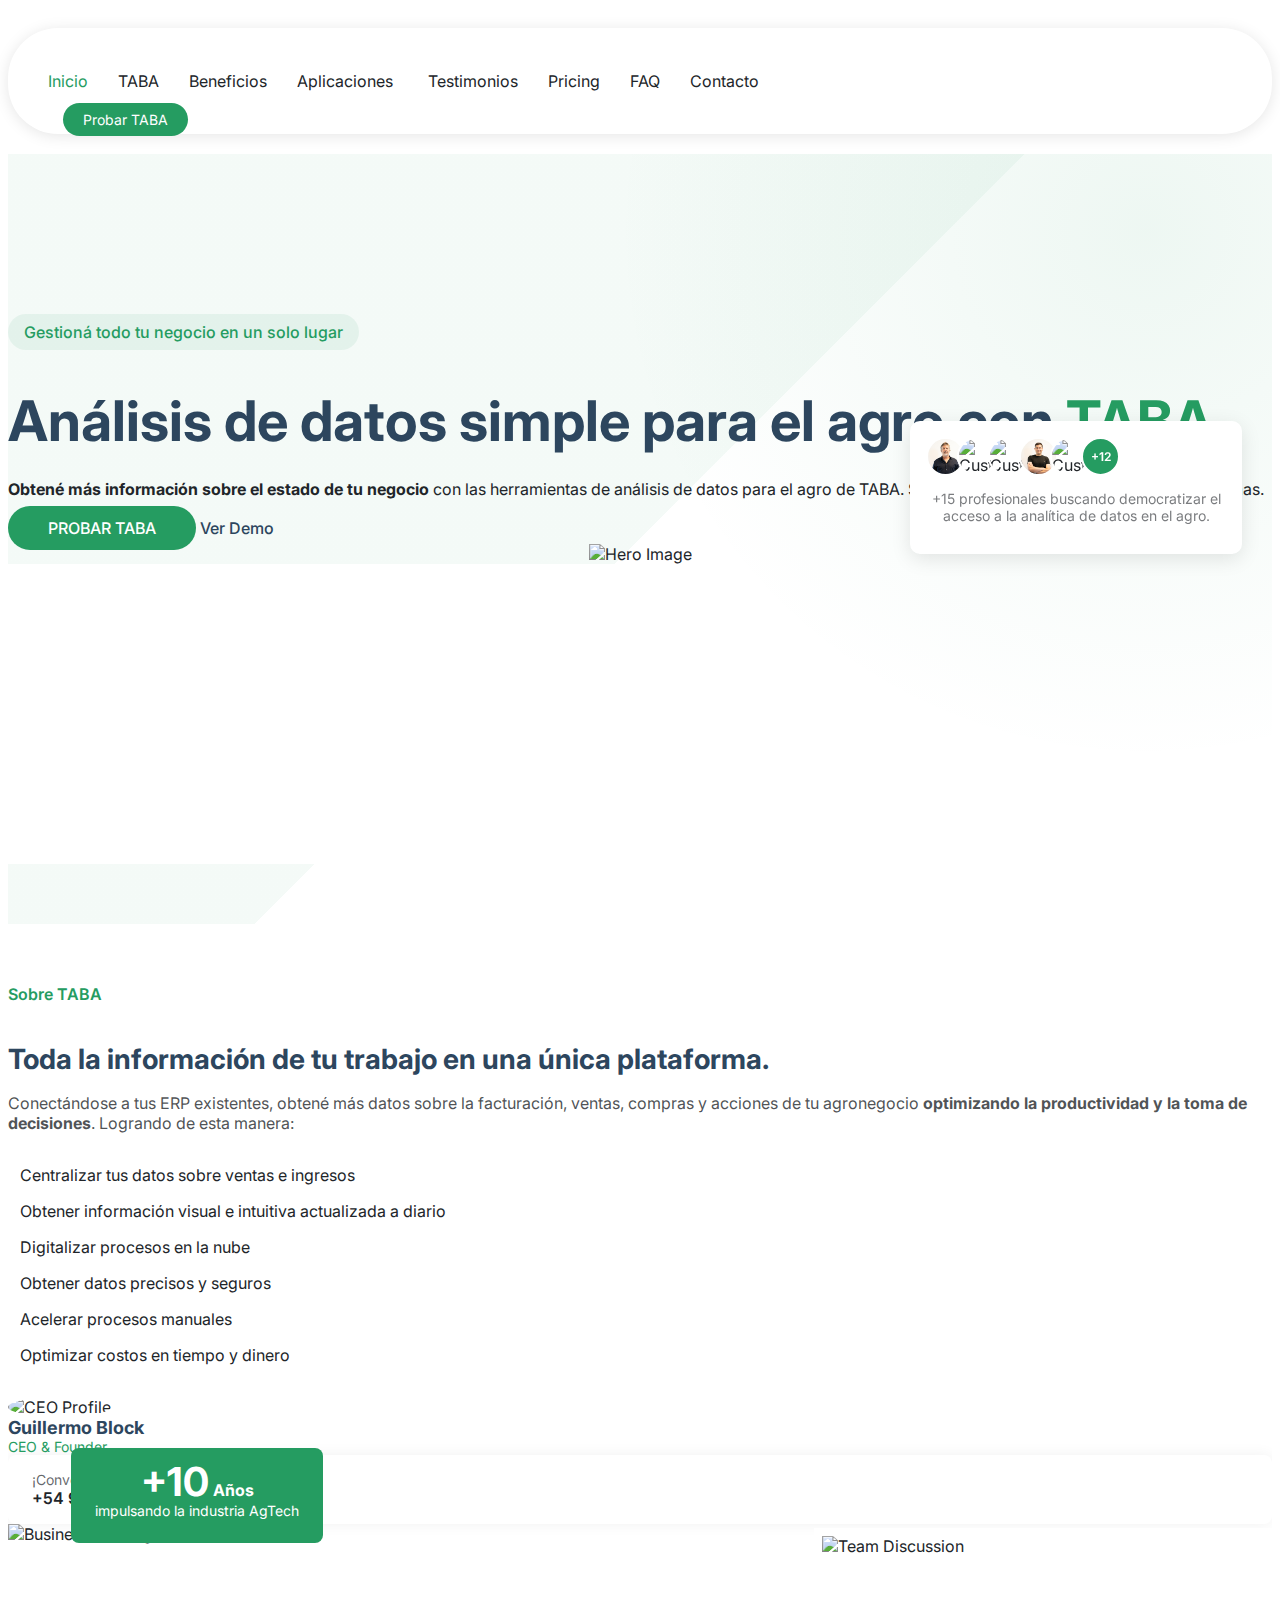
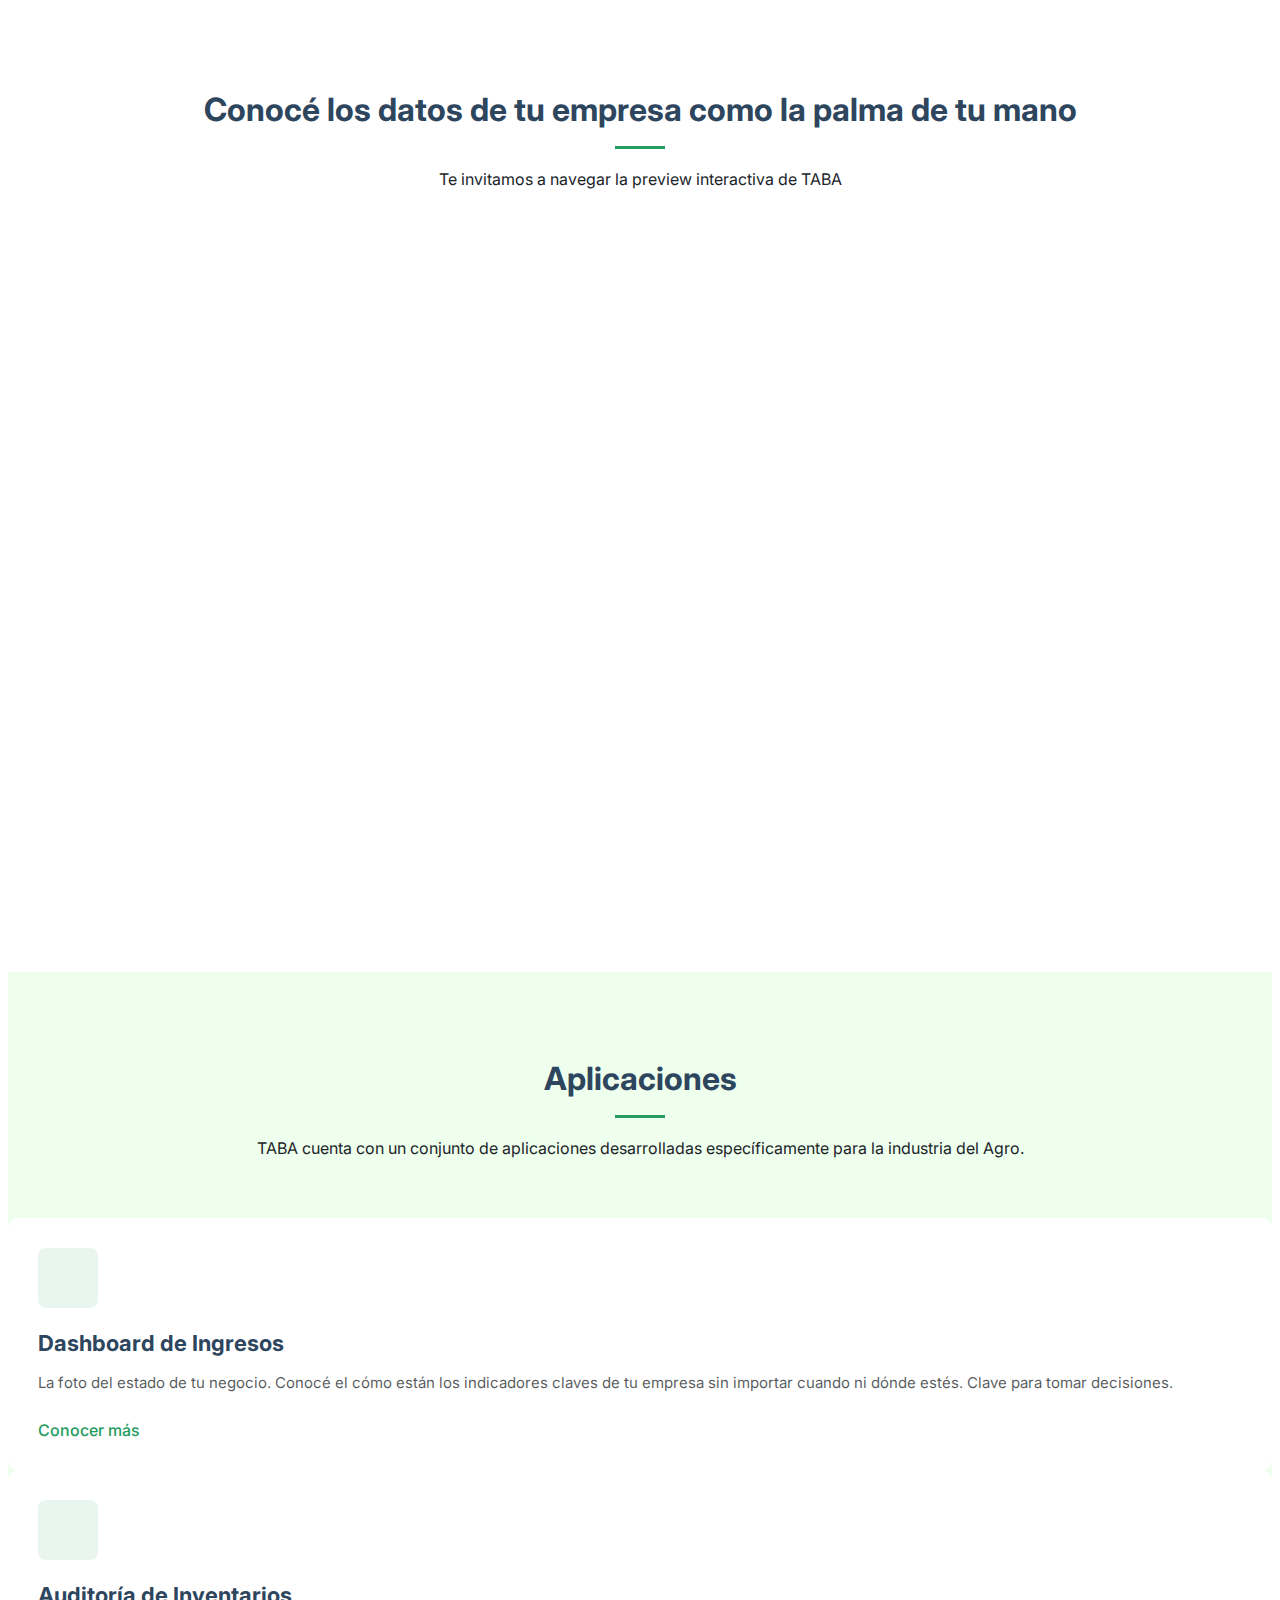
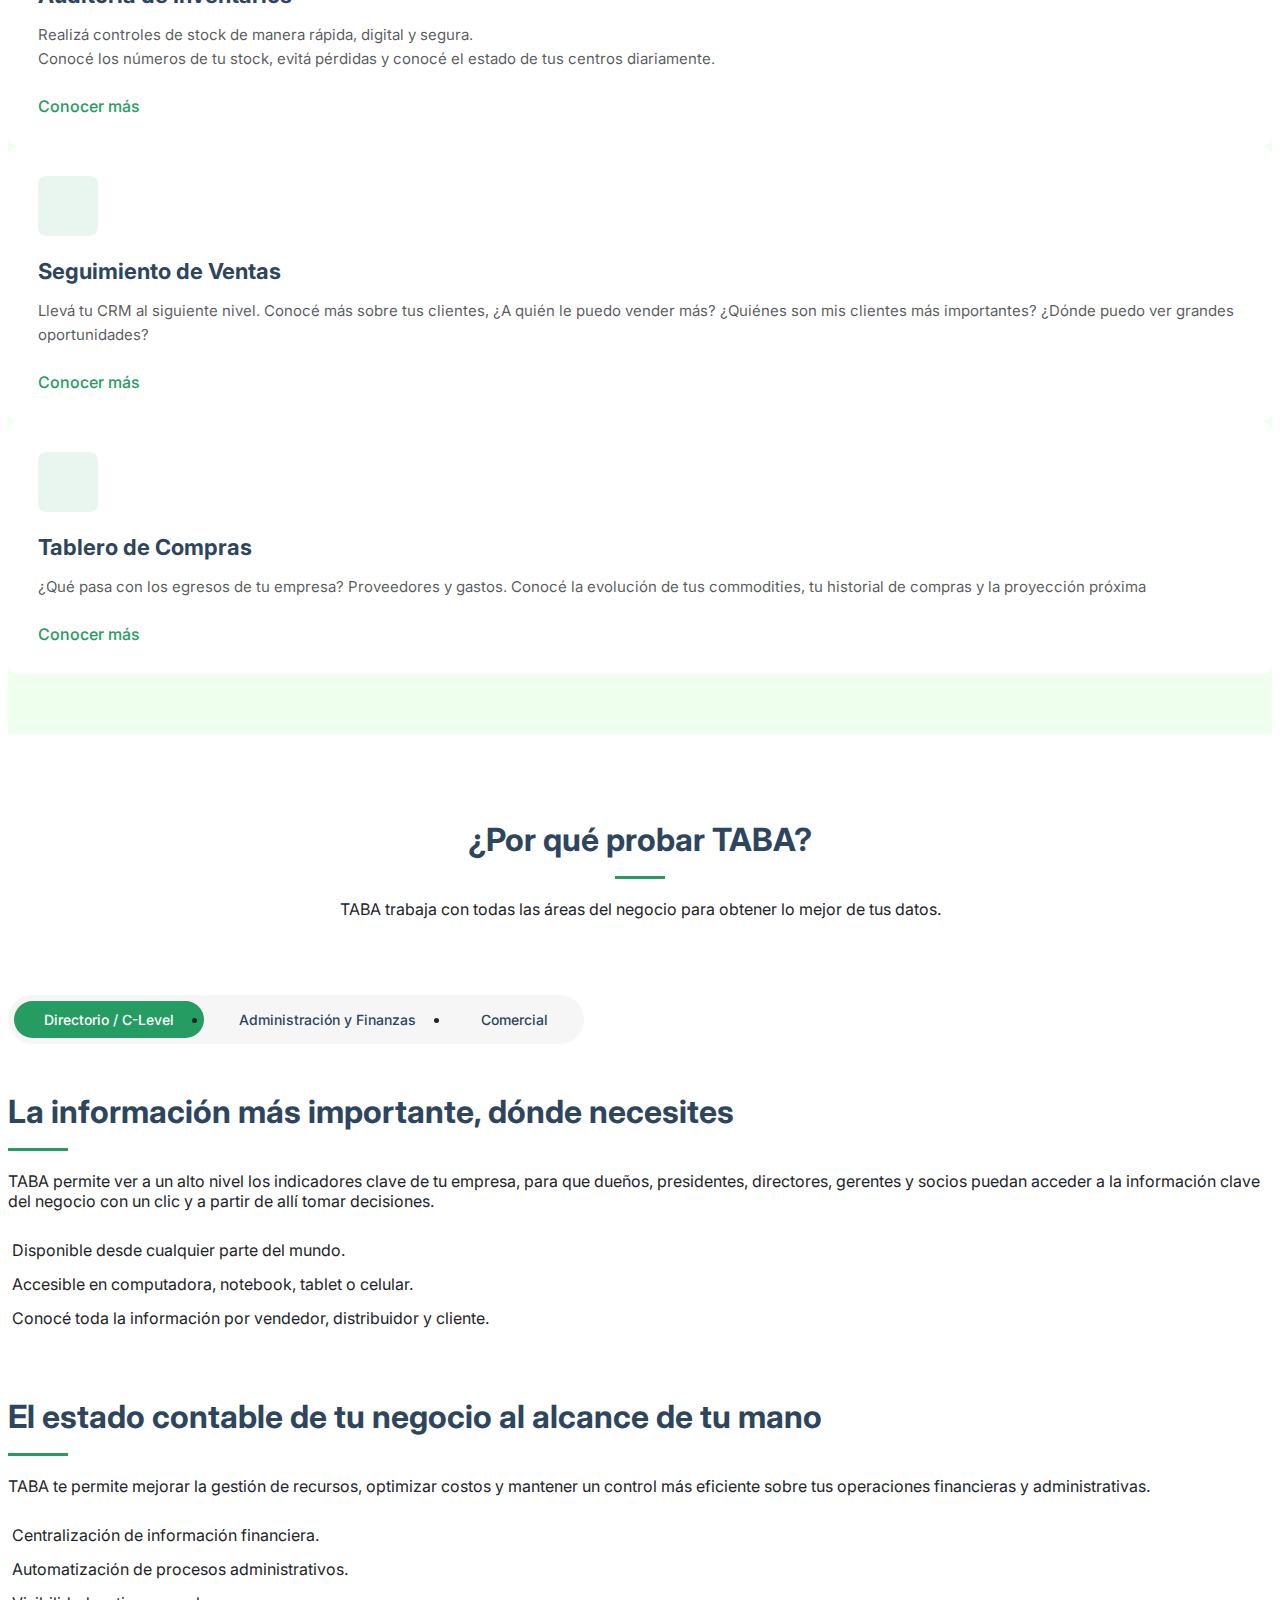
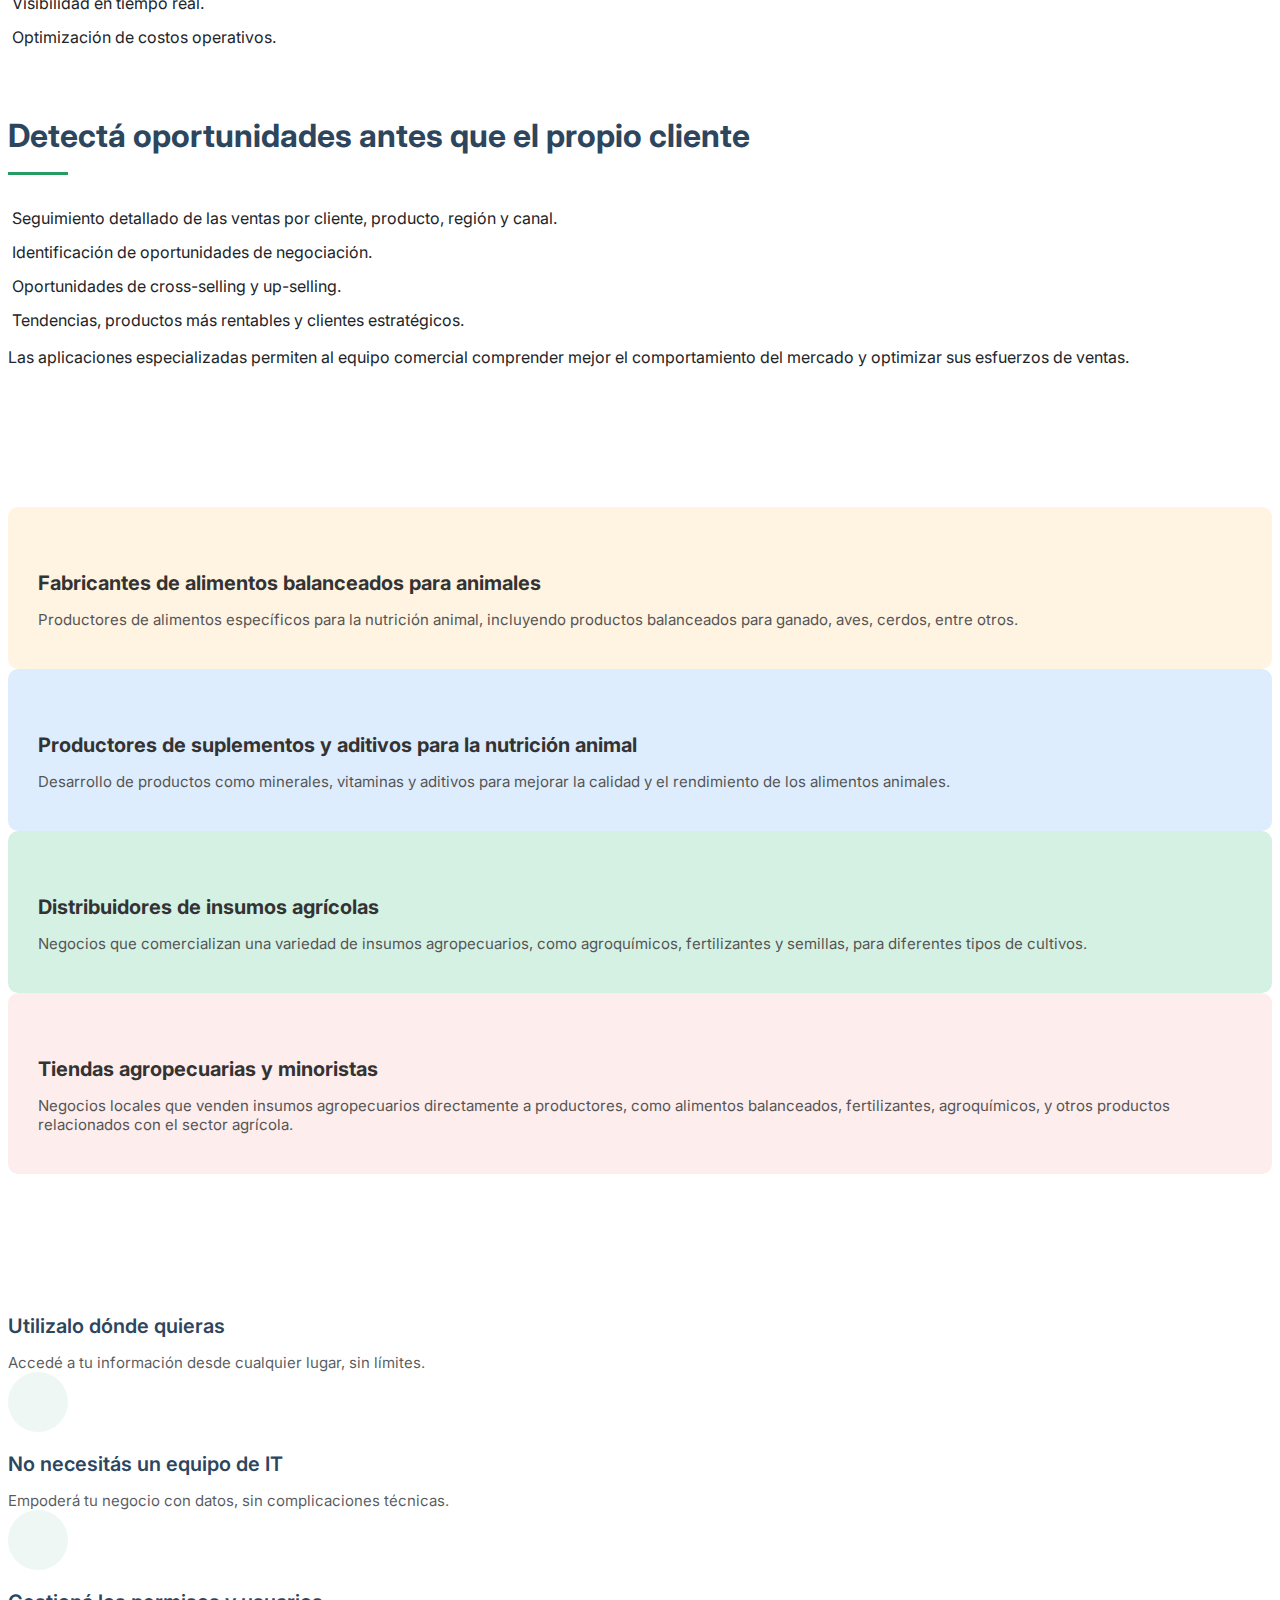
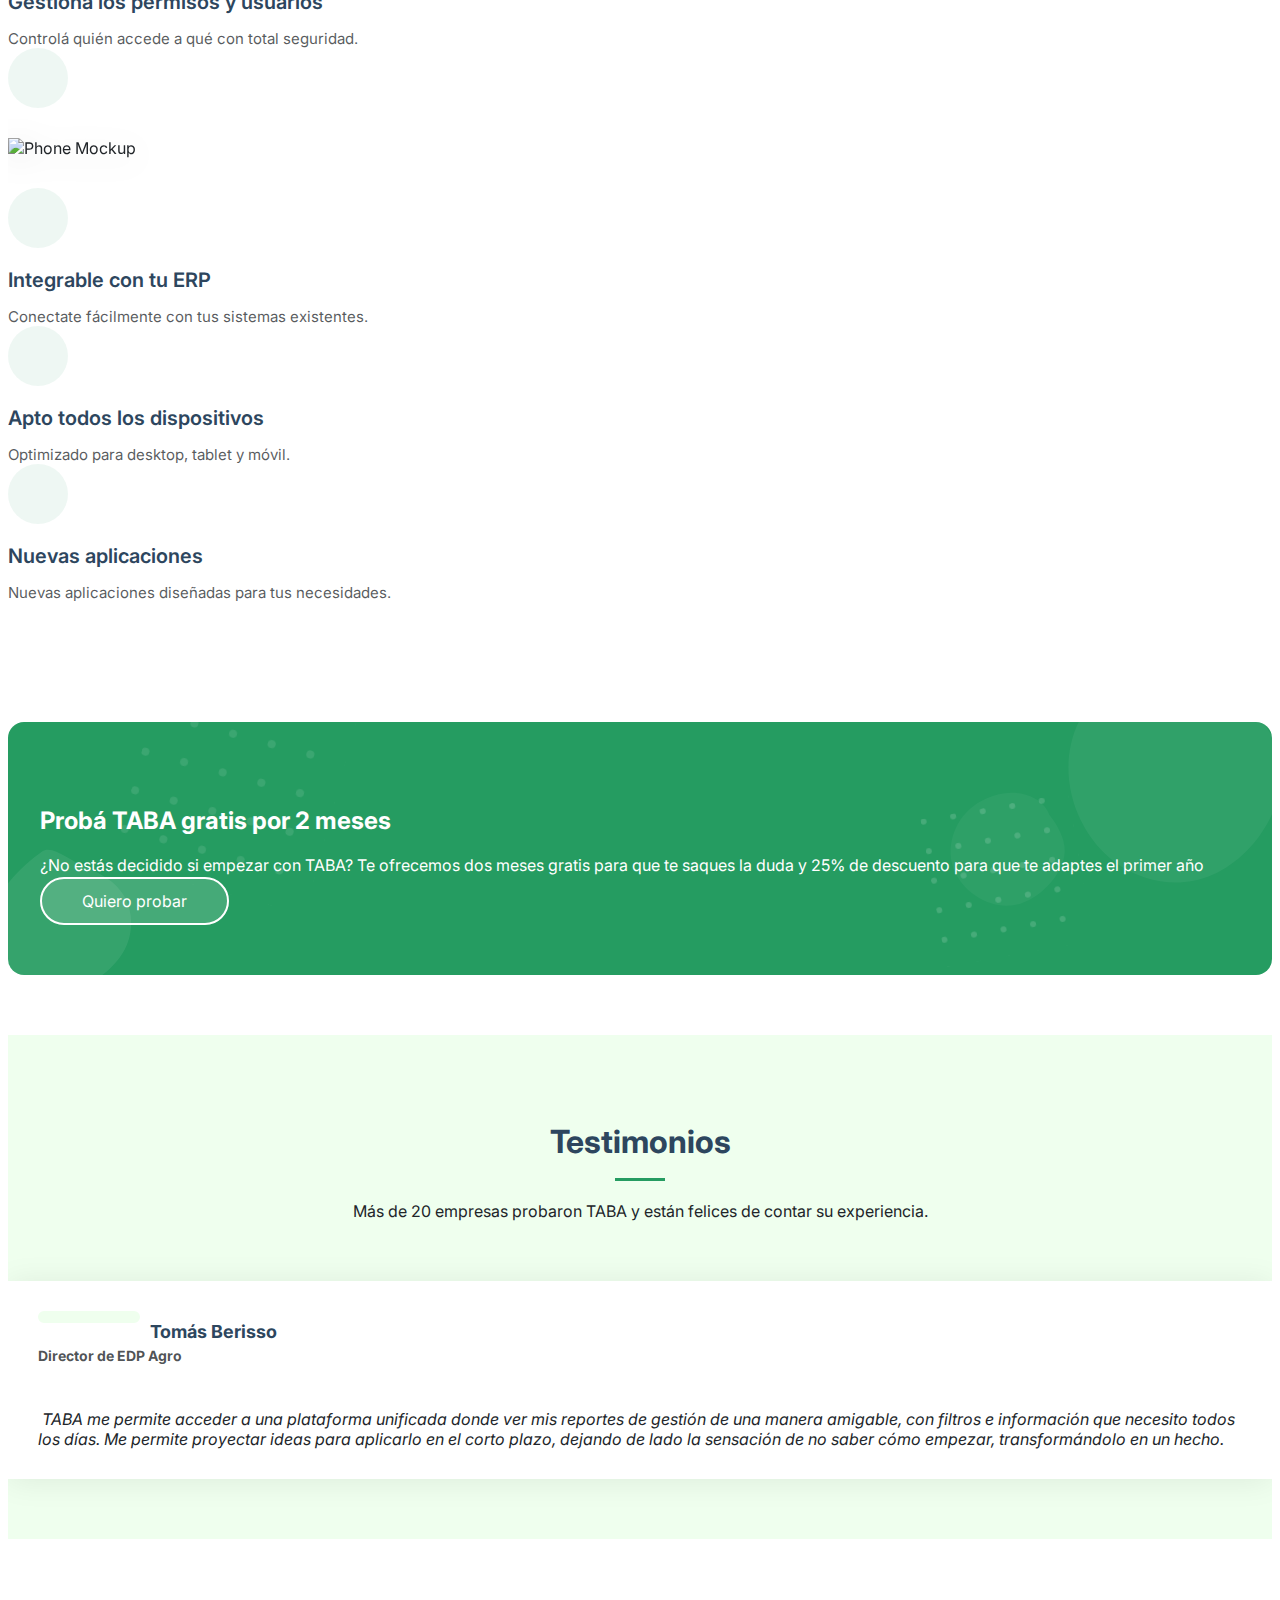
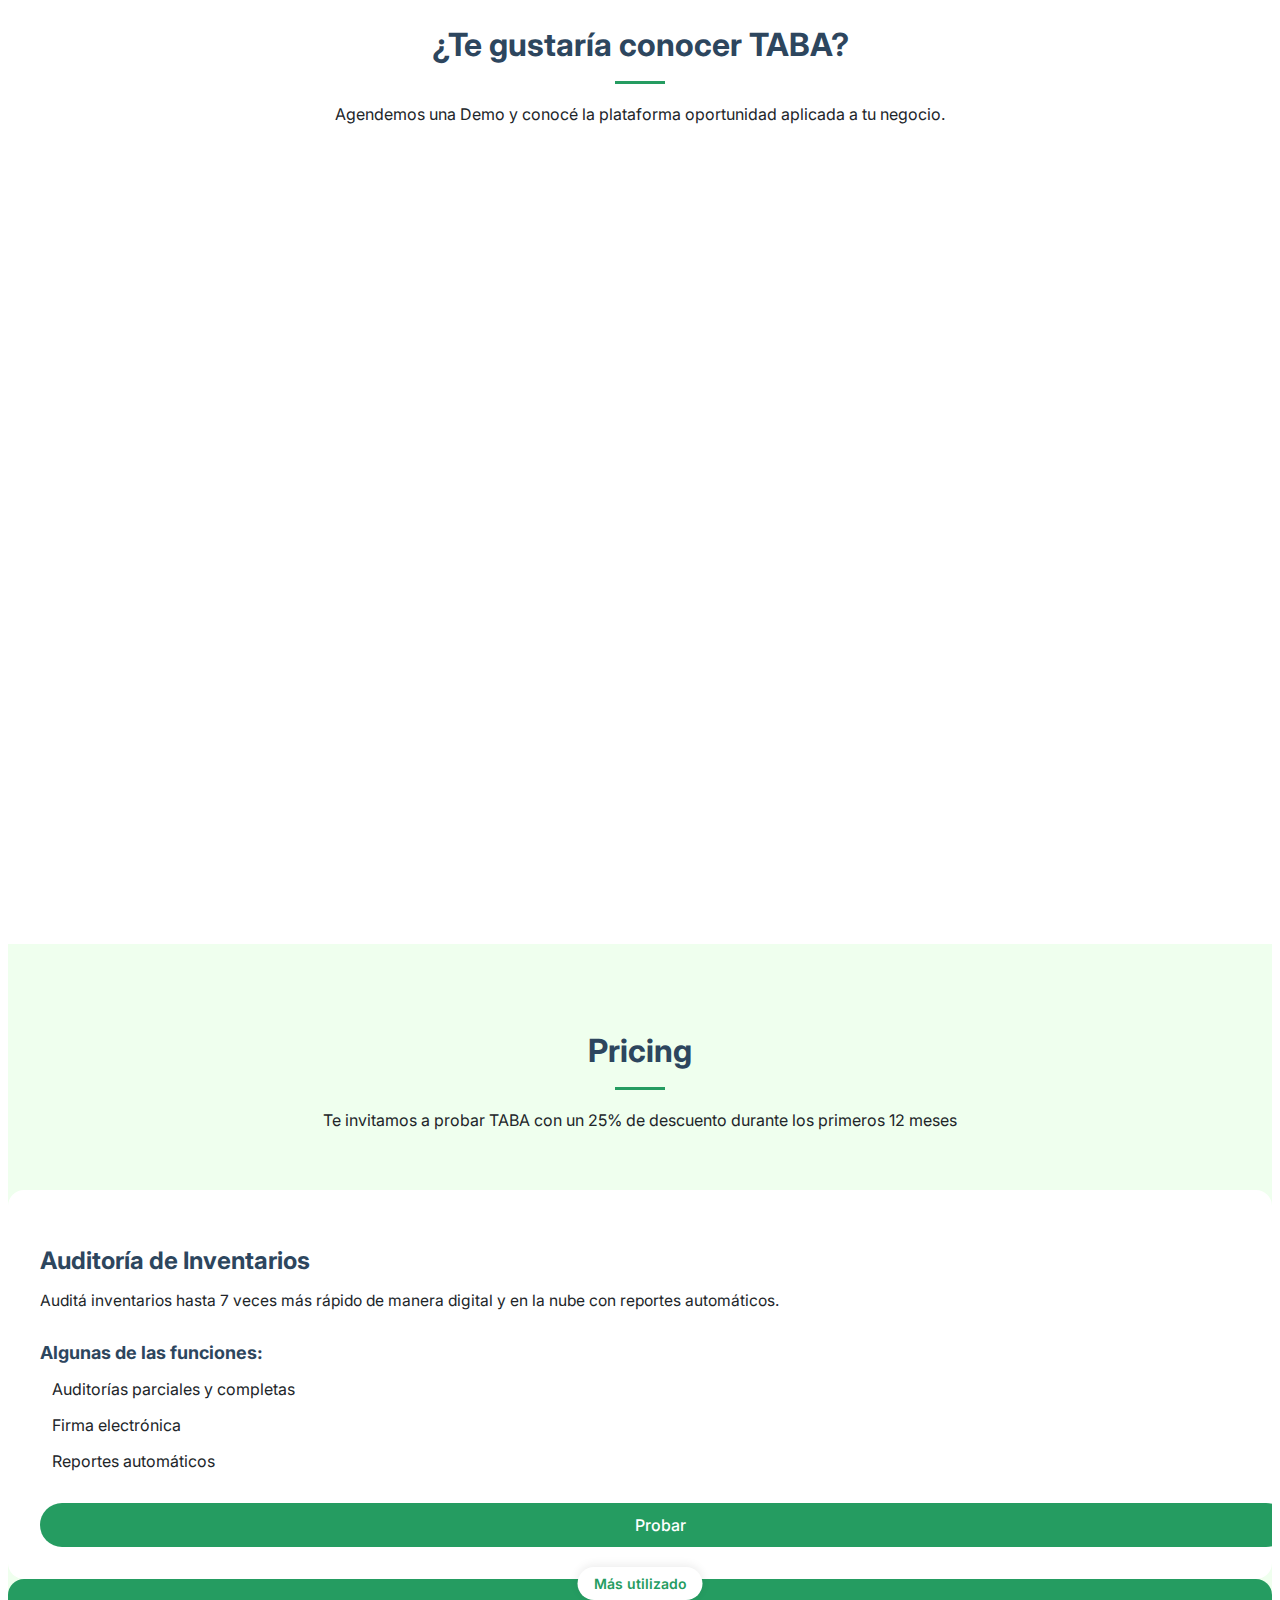
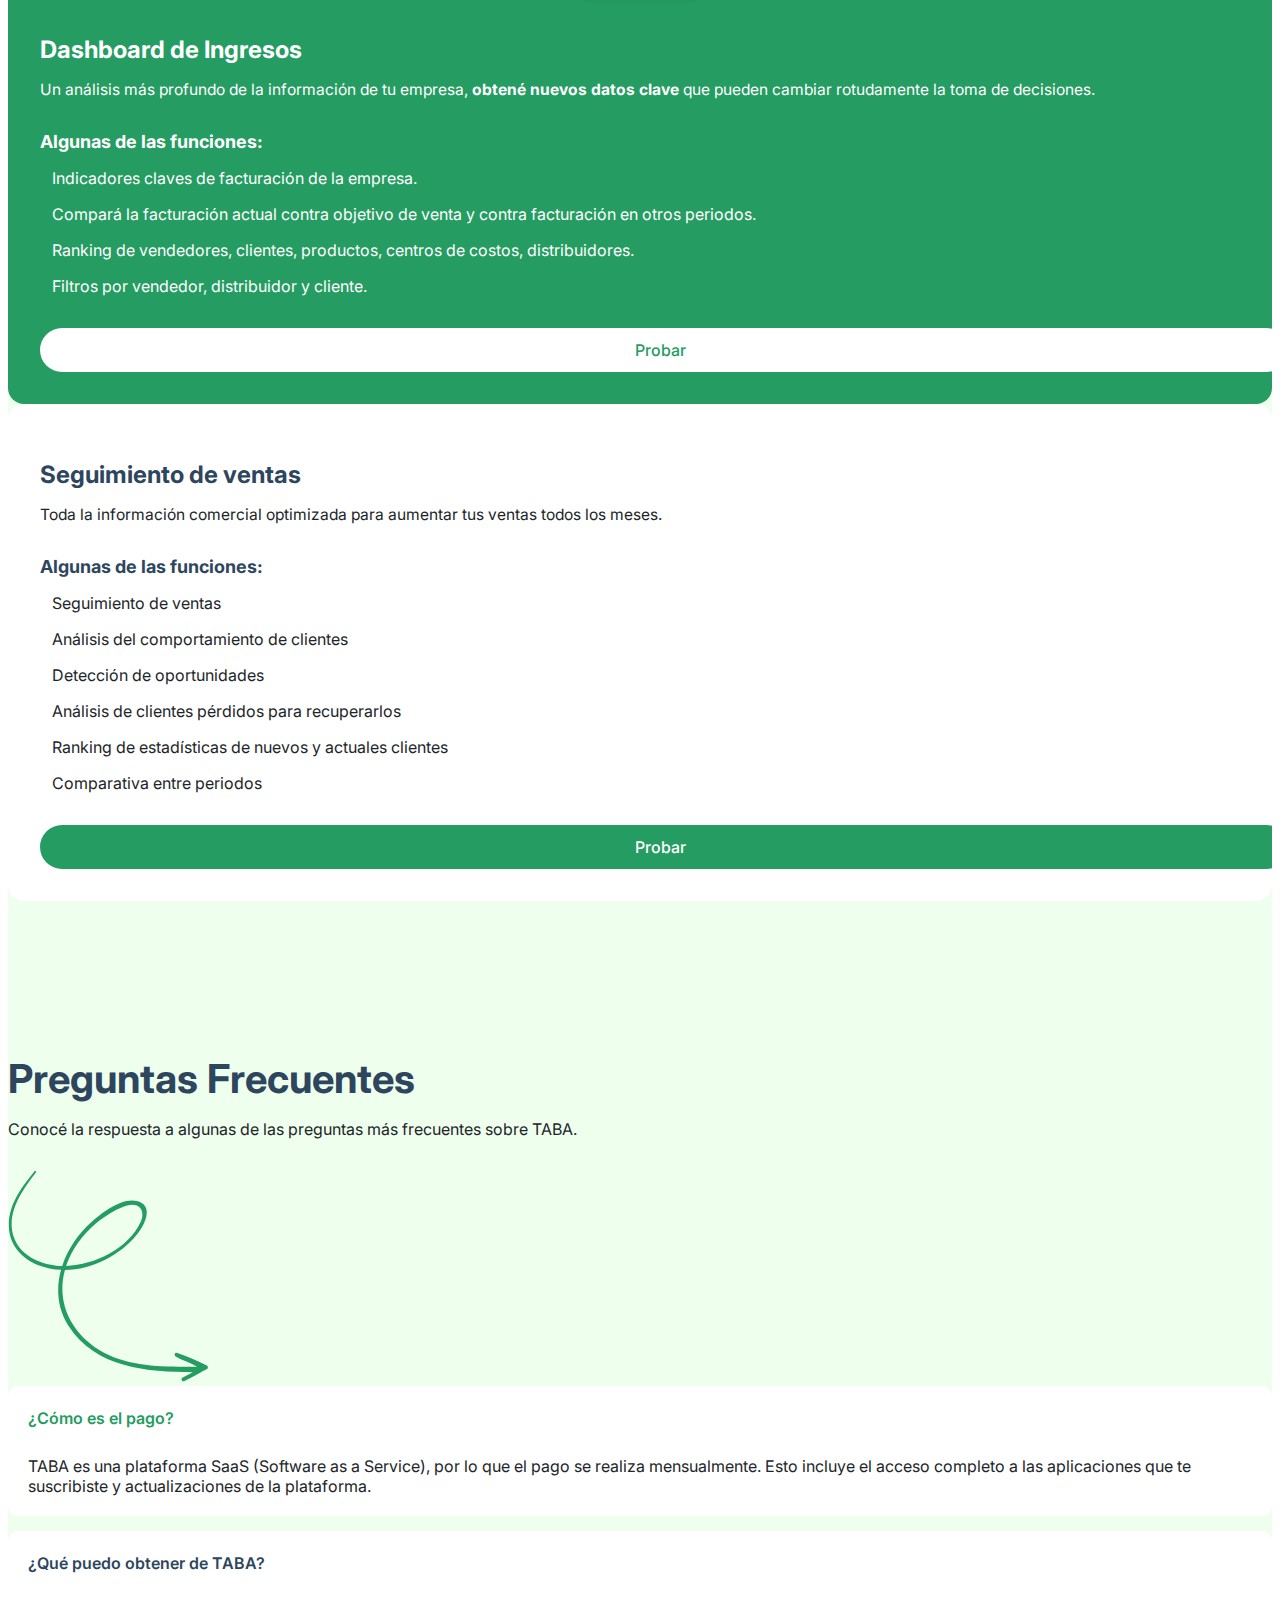
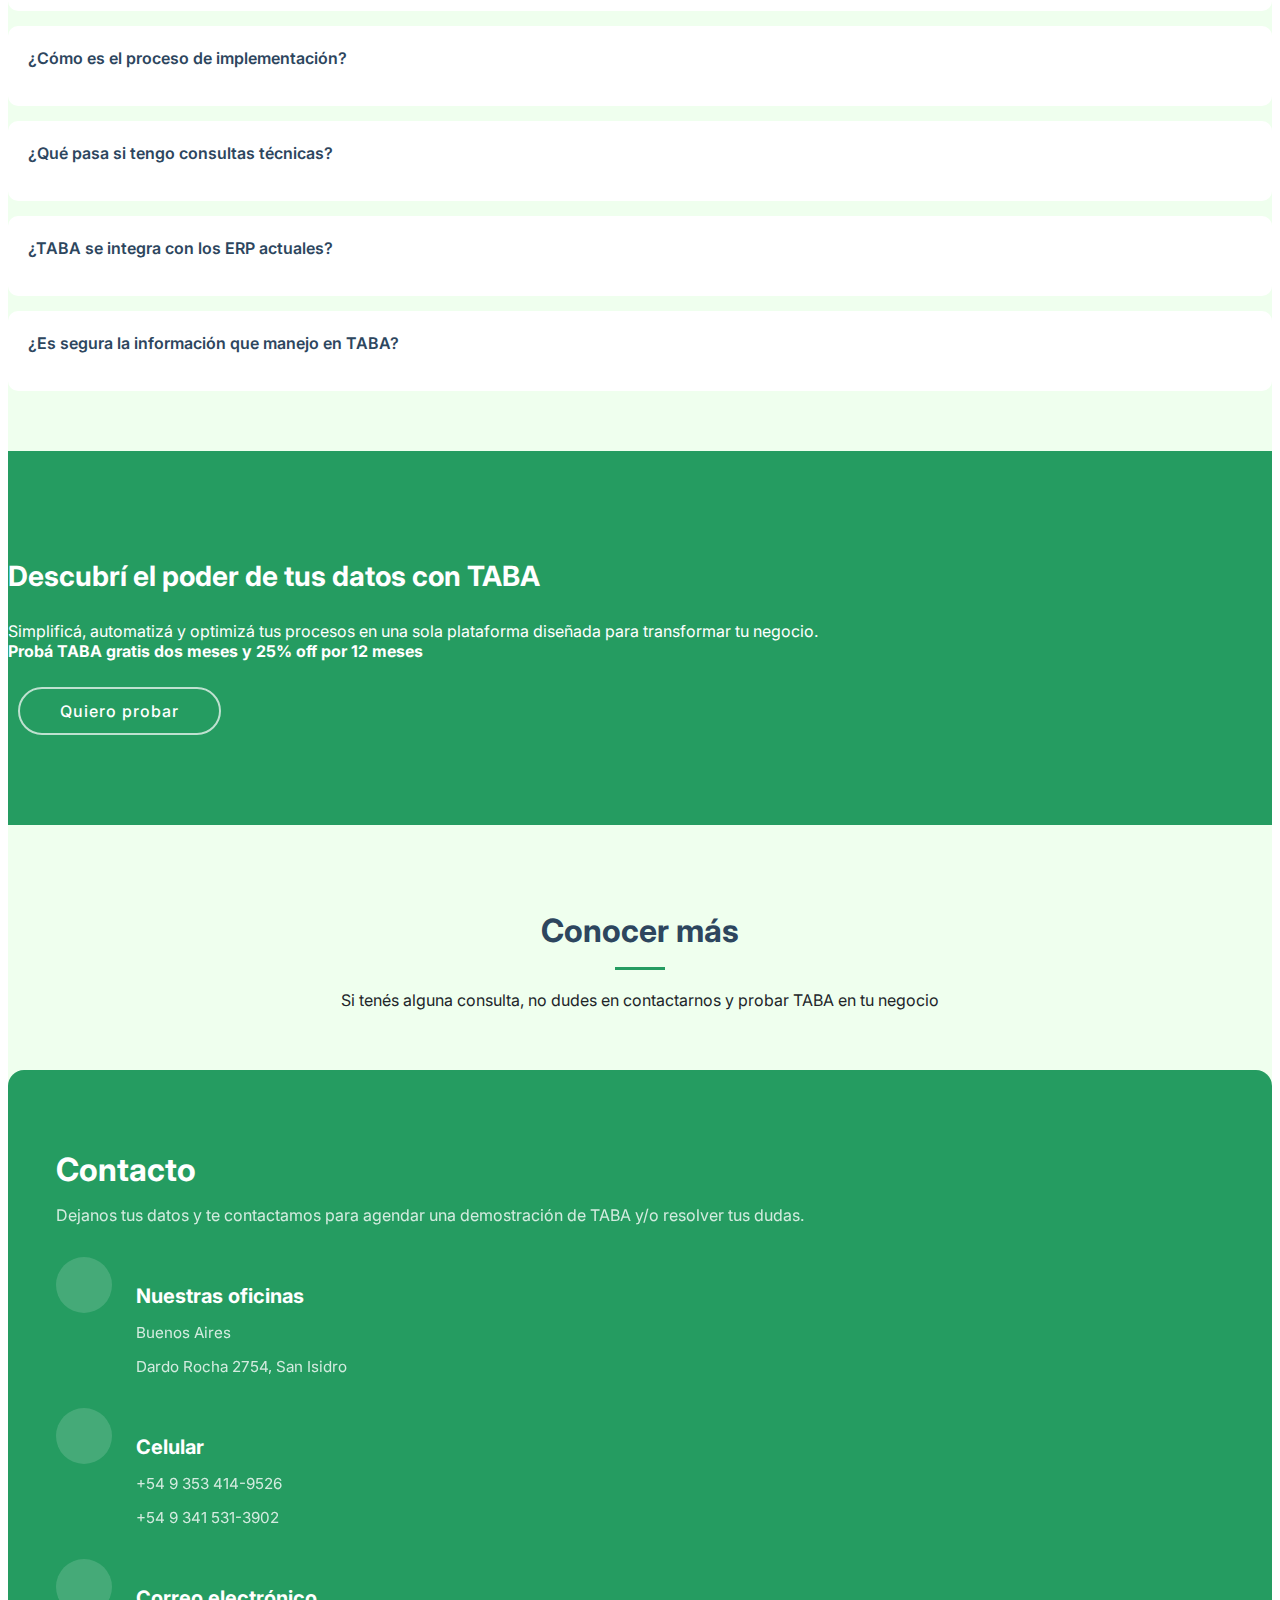
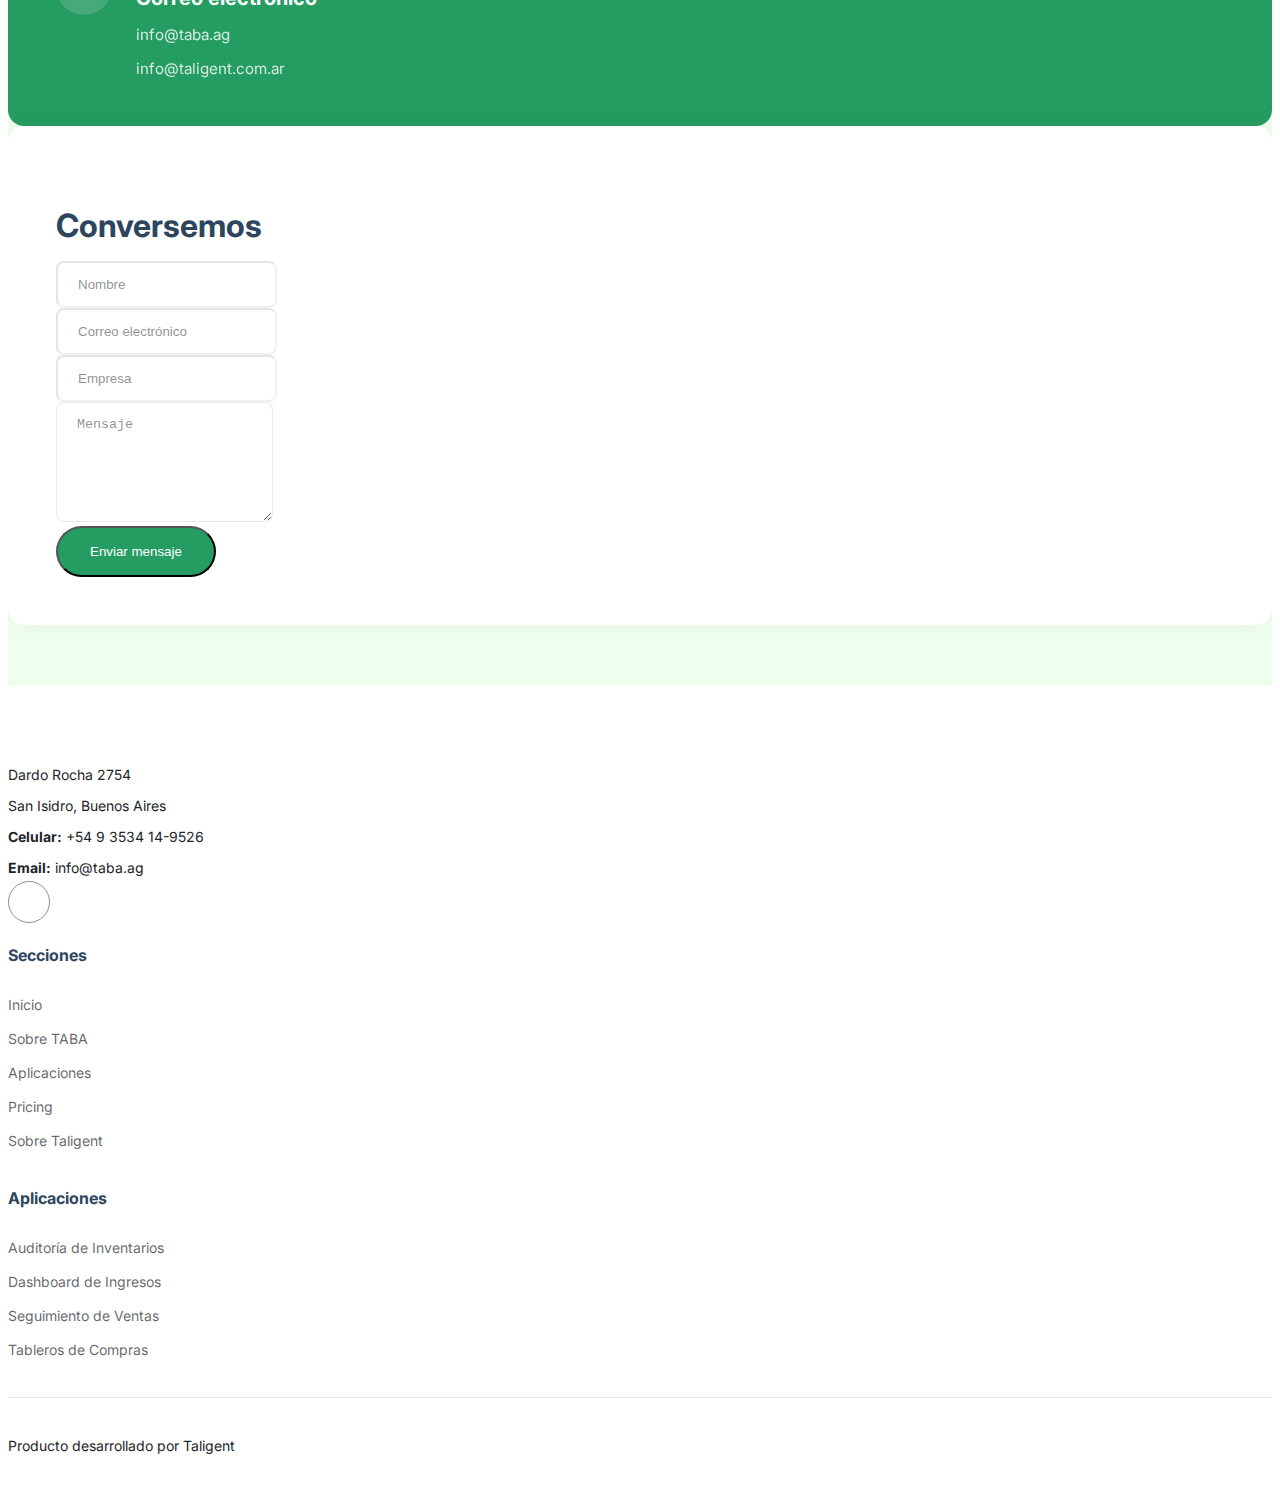
==== commit 900c7187: "Update index.html" ====
--- a/index.html
+++ b/index.html
@@ -116,11 +116,11 @@
 
               <div class="customers-badge">
                 <div class="customer-avatars">
-                  <img src="assets/img/avatar-1.png" alt="Customer 1" class="avatar">
-                  <img src="assets/img/avatar-2.png" alt="Customer 2" class="avatar">
-                  <img src="assets/img/avatar-3.png" alt="Customer 3" class="avatar">
-                  <img src="assets/img/avatar-4.png" alt="Customer 4" class="avatar">
-                  <img src="assets/img/avatar-5.png" alt="Customer 5" class="avatar">
+                  <img src="assets/img/guillermo-block.png" alt="Customer 1" class="avatar">
+                  <img src="assets/img/eliana-giunta.png" alt="Customer 2" class="avatar">
+                  <img src="assets/img/lautaro-acosta.png" alt="Customer 3" class="avatar">
+                  <img src="assets/img/ramiro-barral-costas.png" alt="Customer 4" class="avatar">
+                  <img src="assets/img/ivan-sanczuk.png" alt="Customer 5" class="avatar">
                   <span class="avatar more">+12</span>
                 </div>
                 <p class="mb-0 mt-2">+15 profesionales buscando democratizar el acceso a la analítica de datos en el agro.</p>
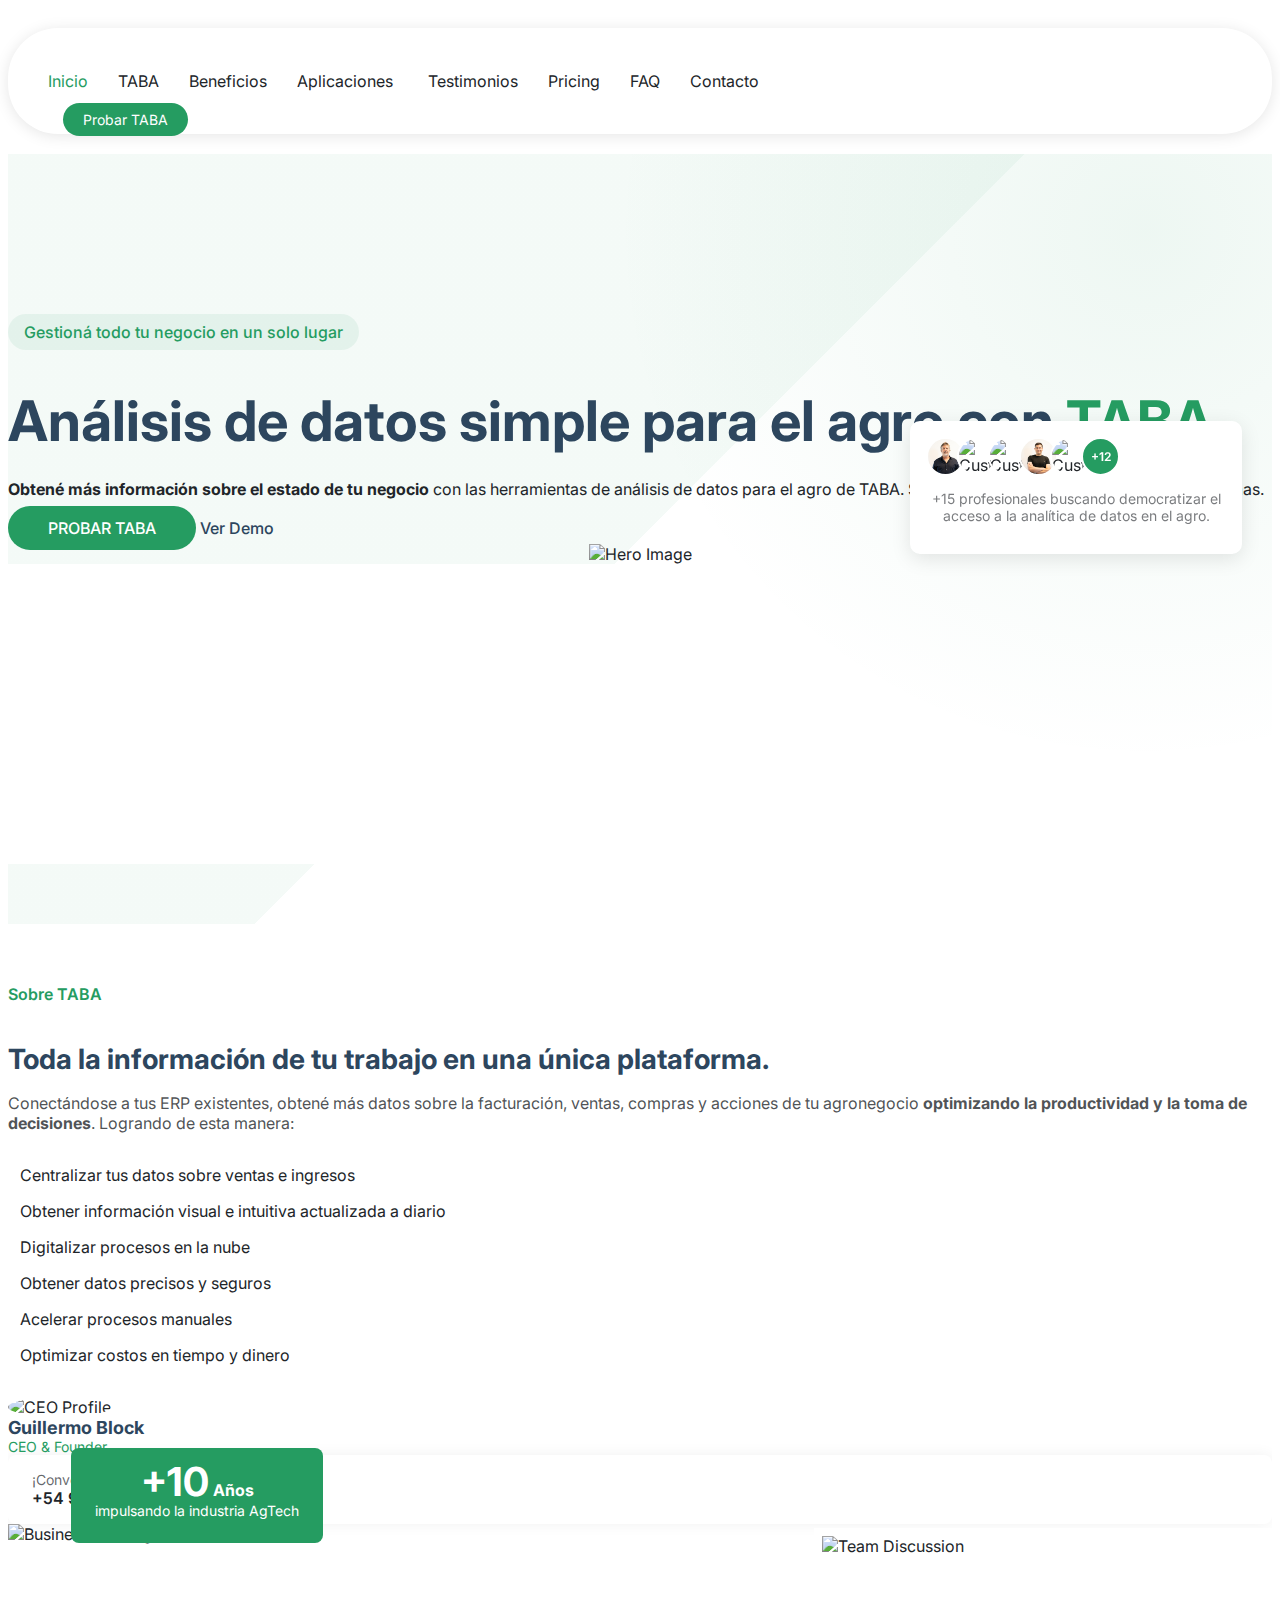
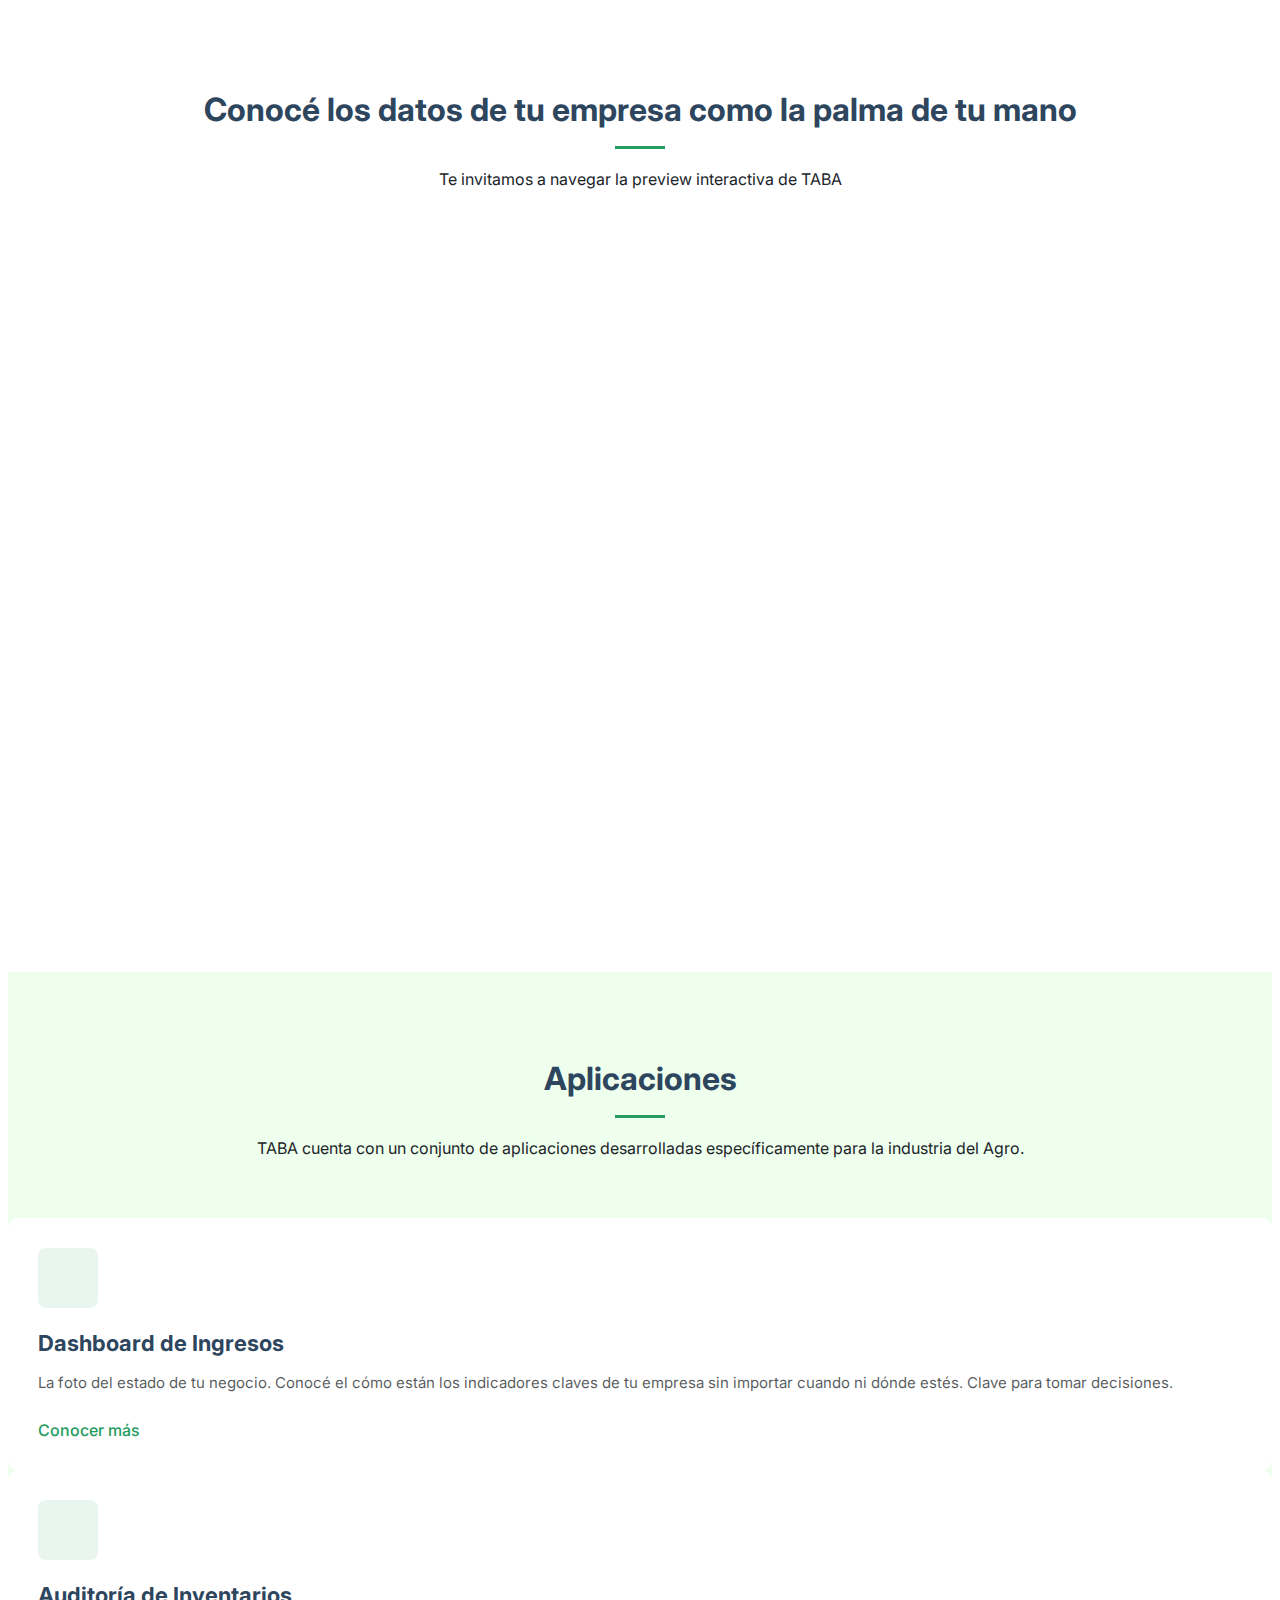
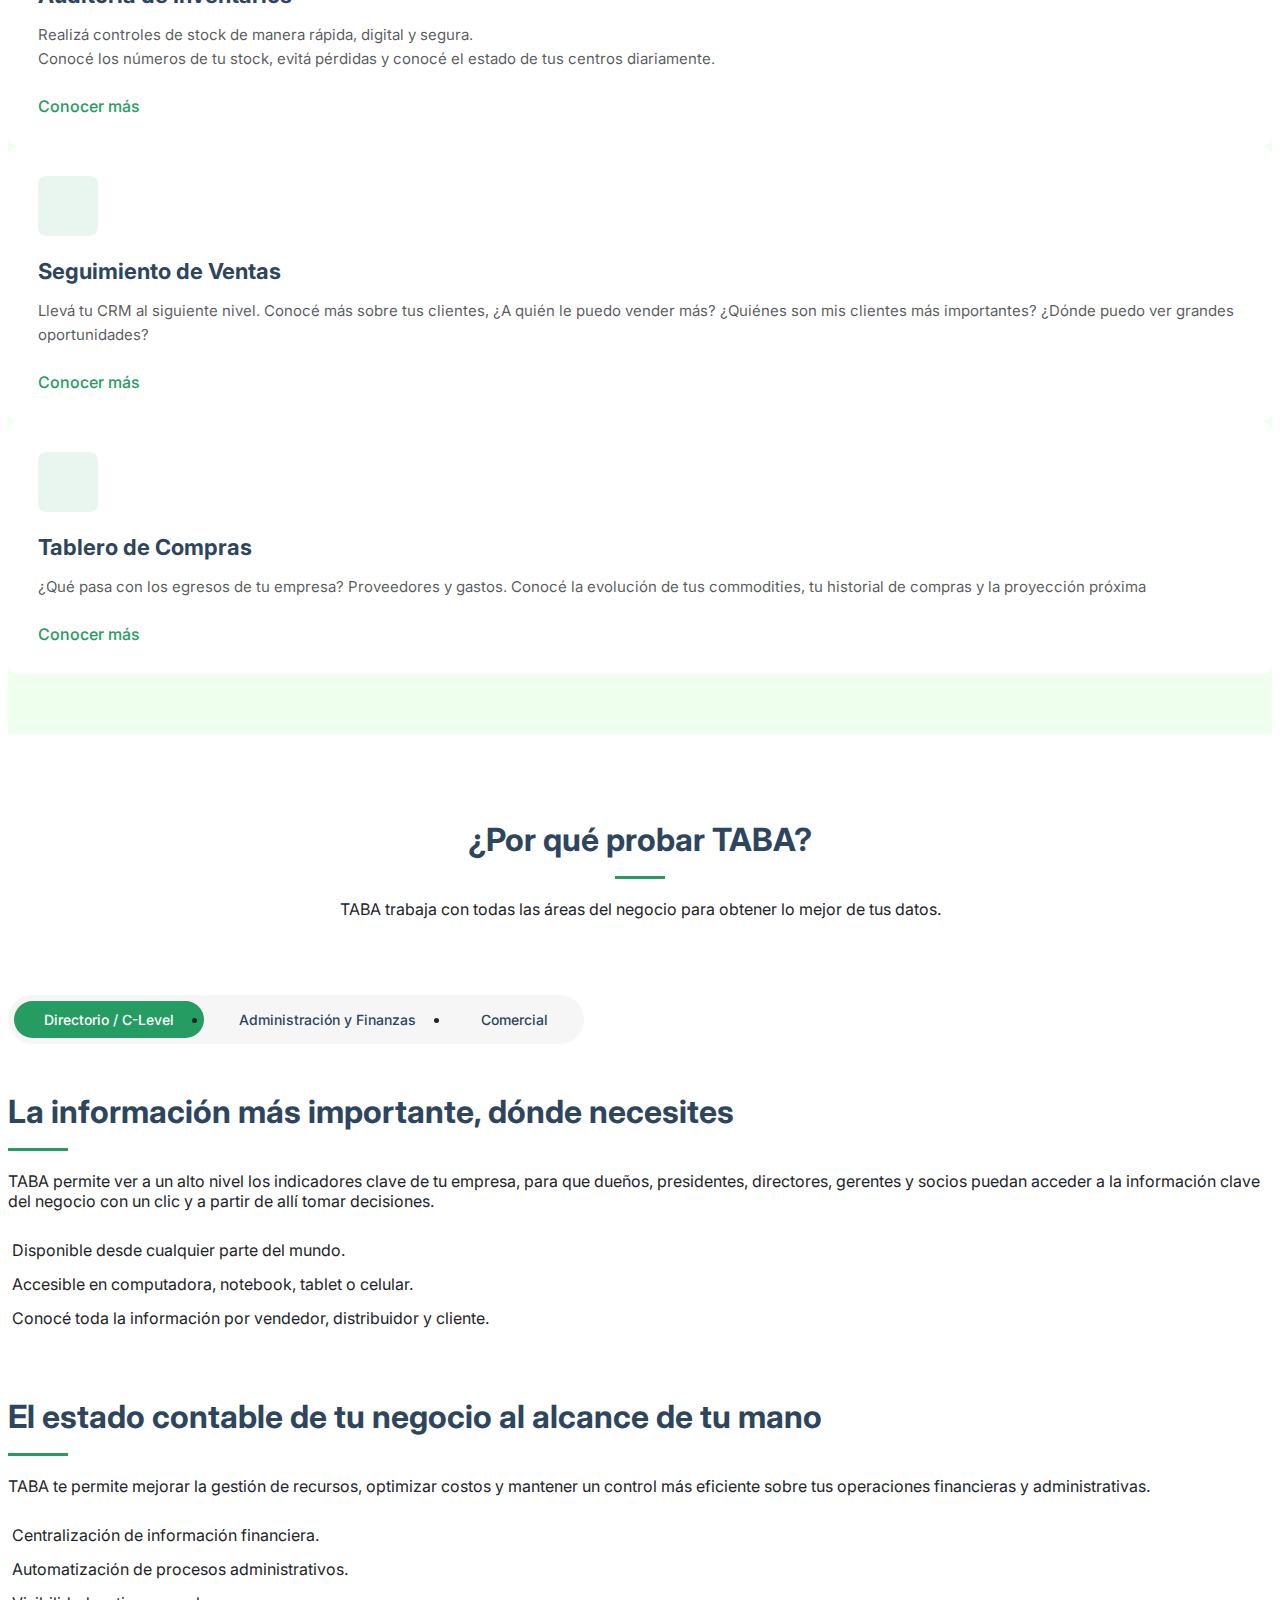
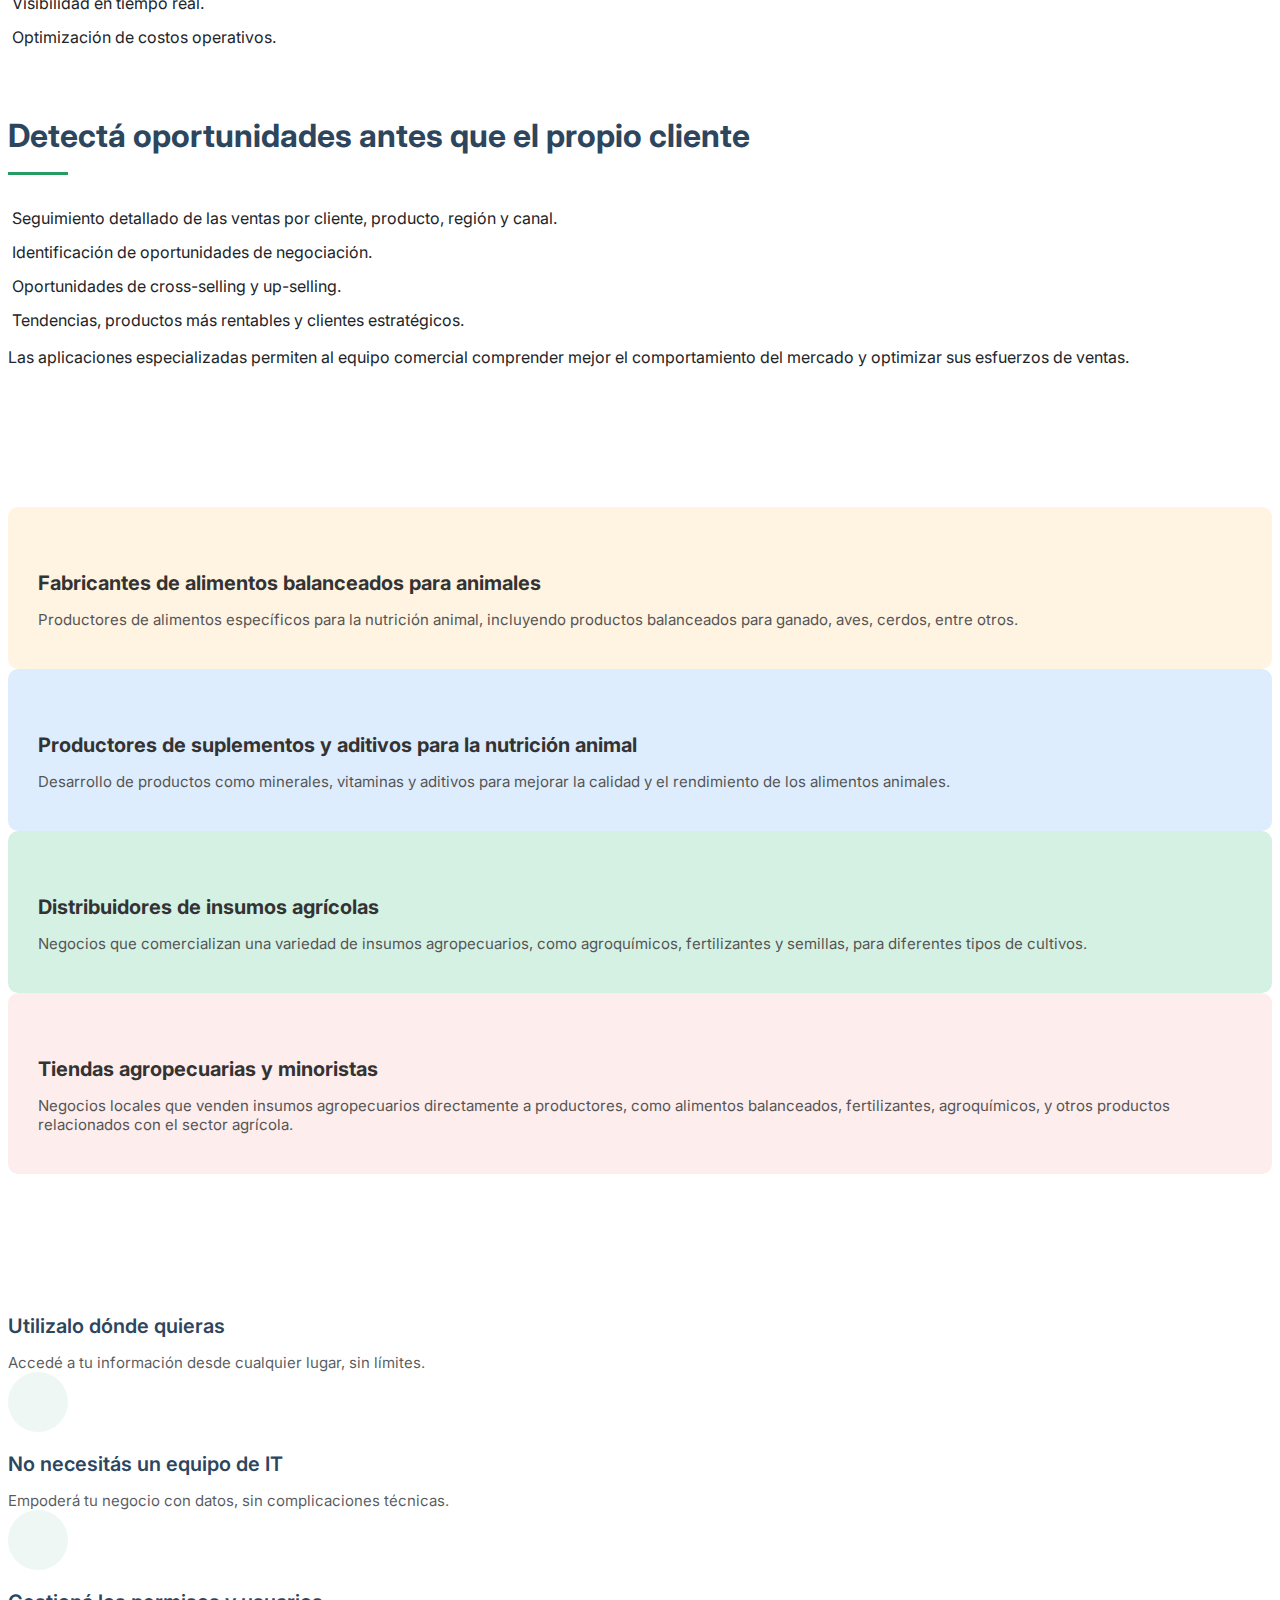
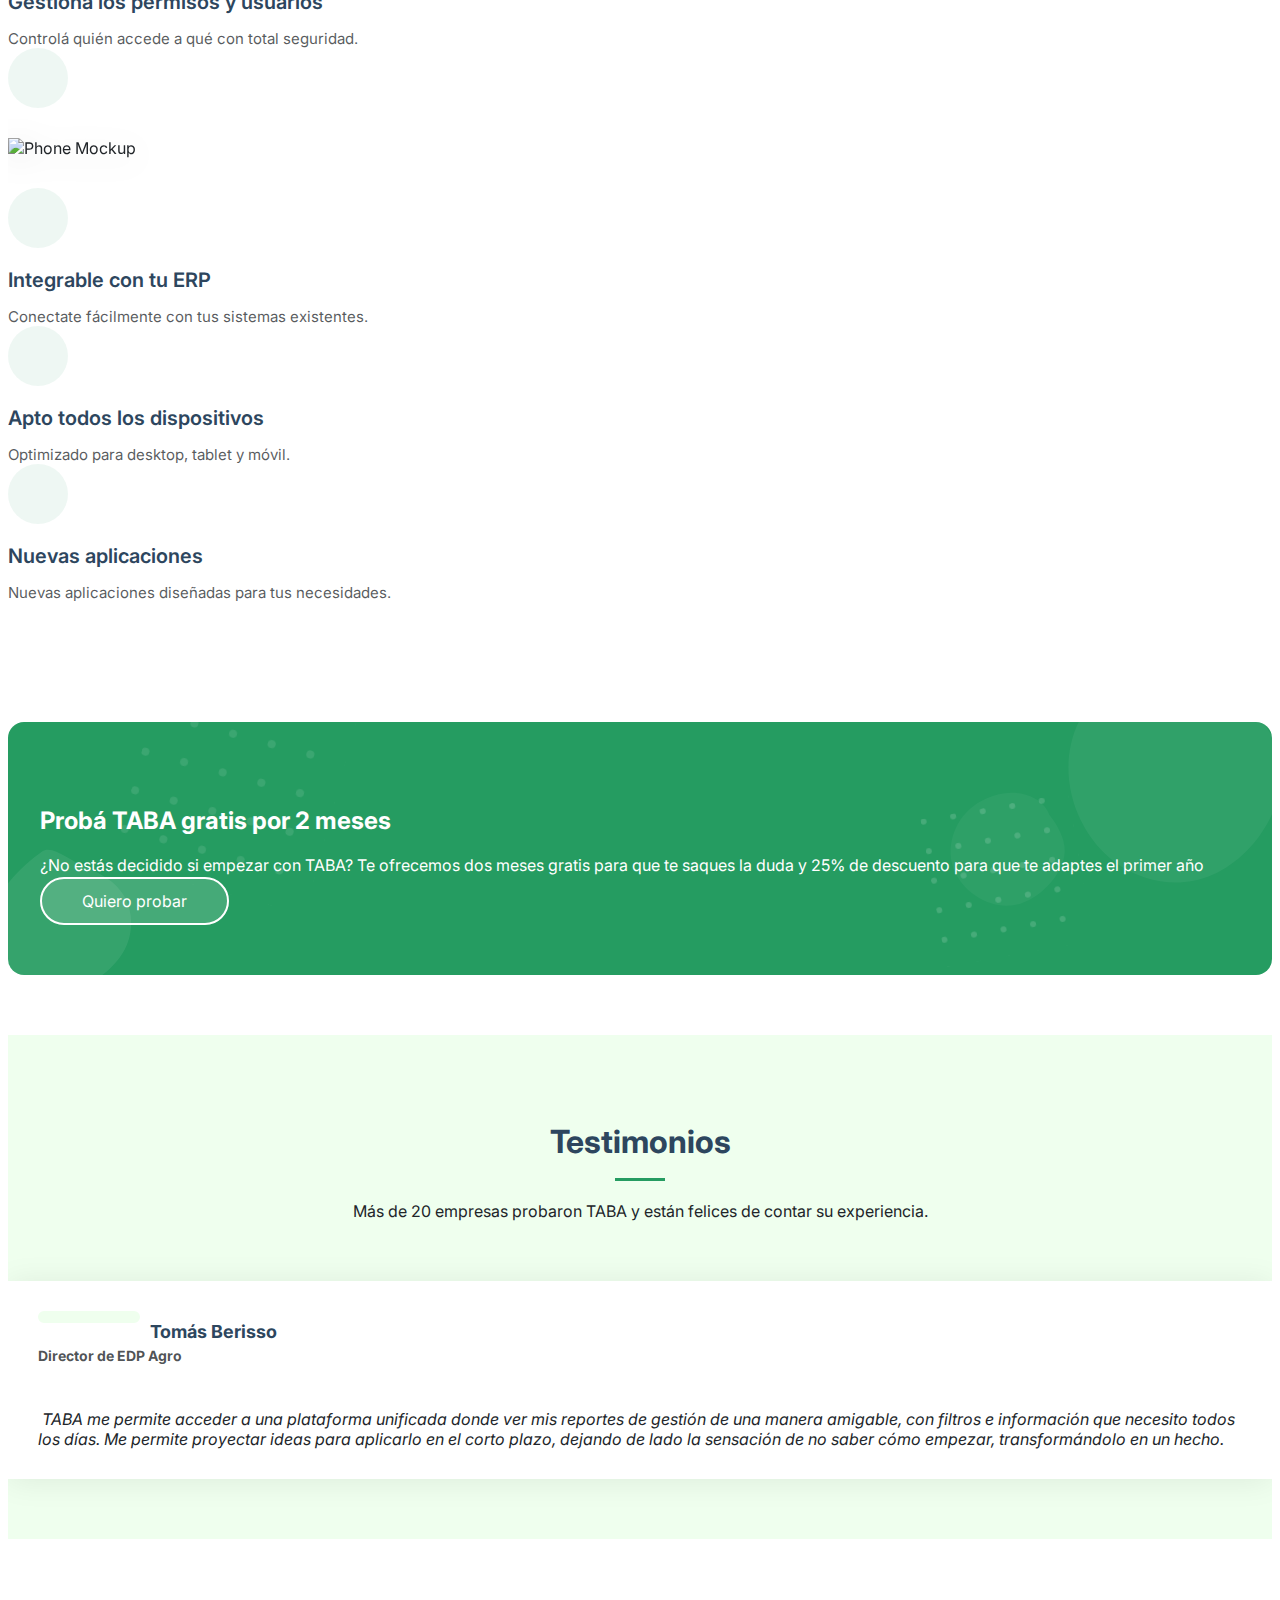
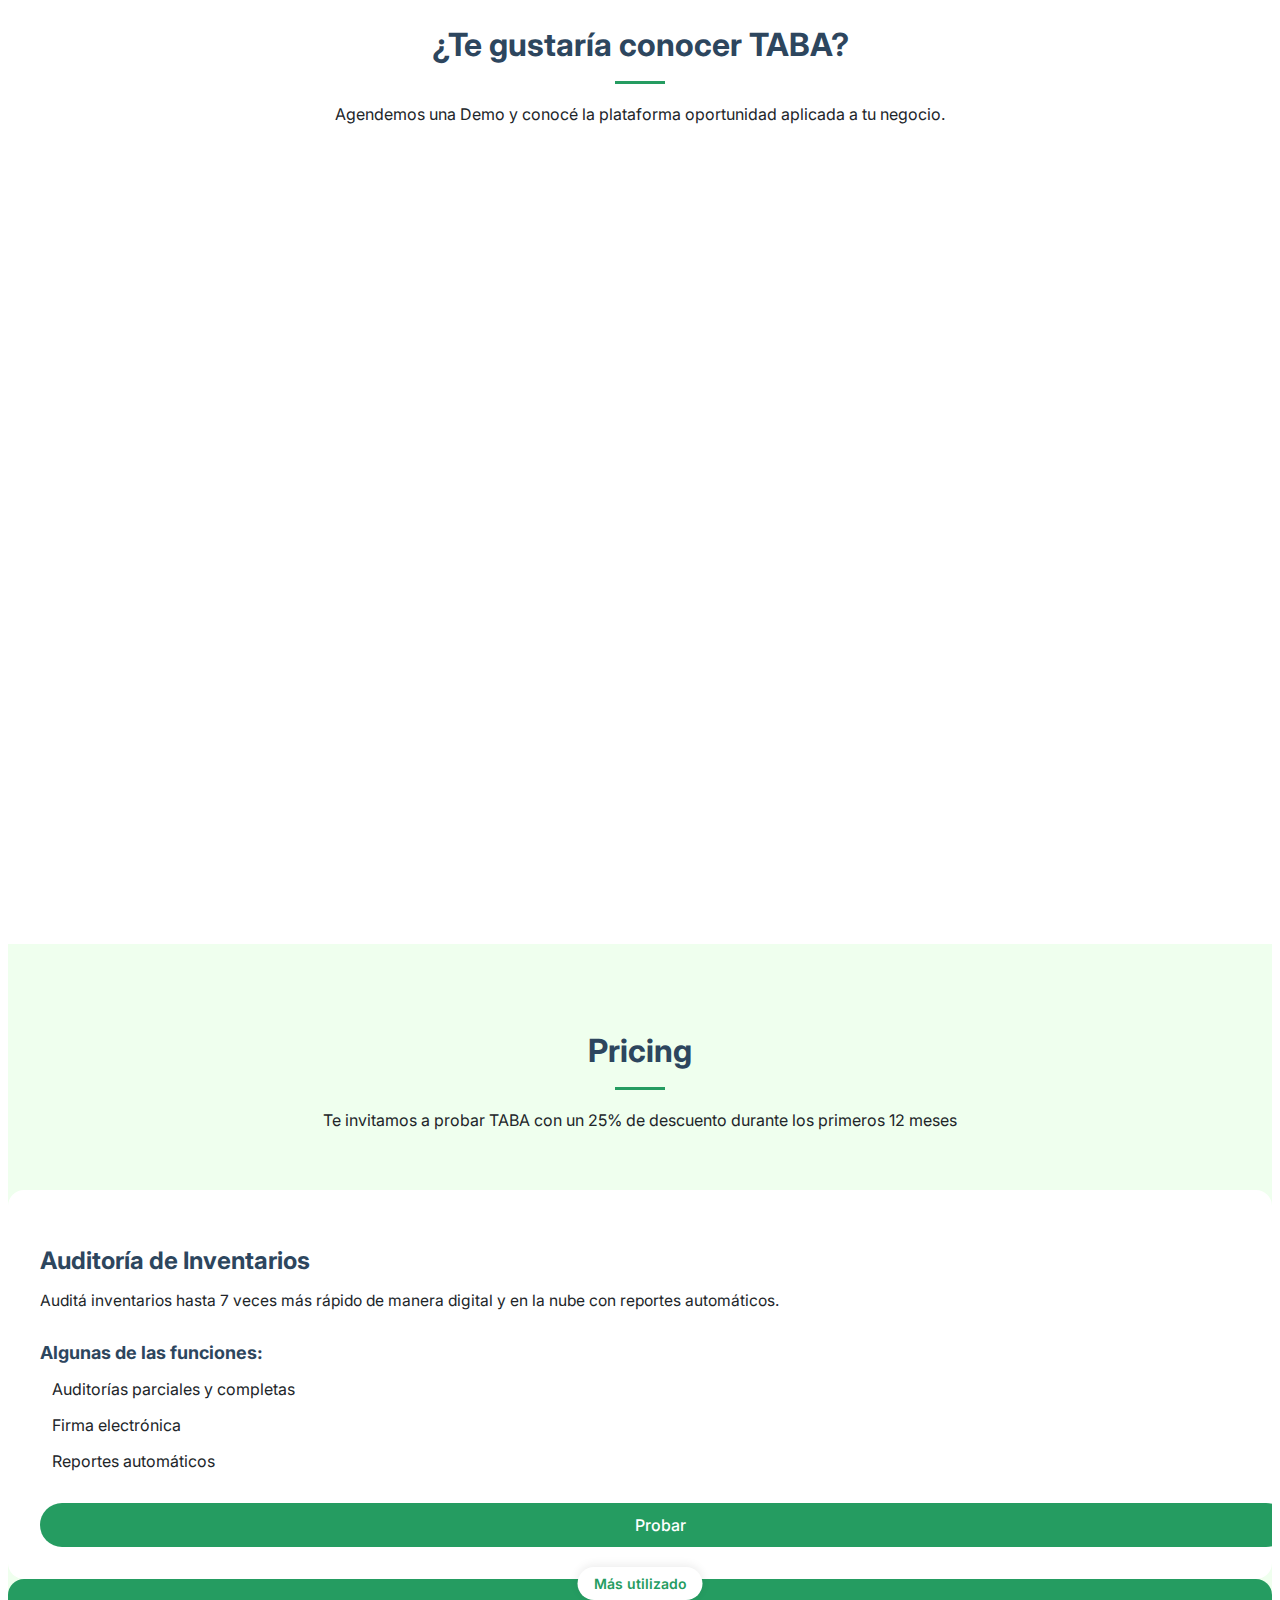
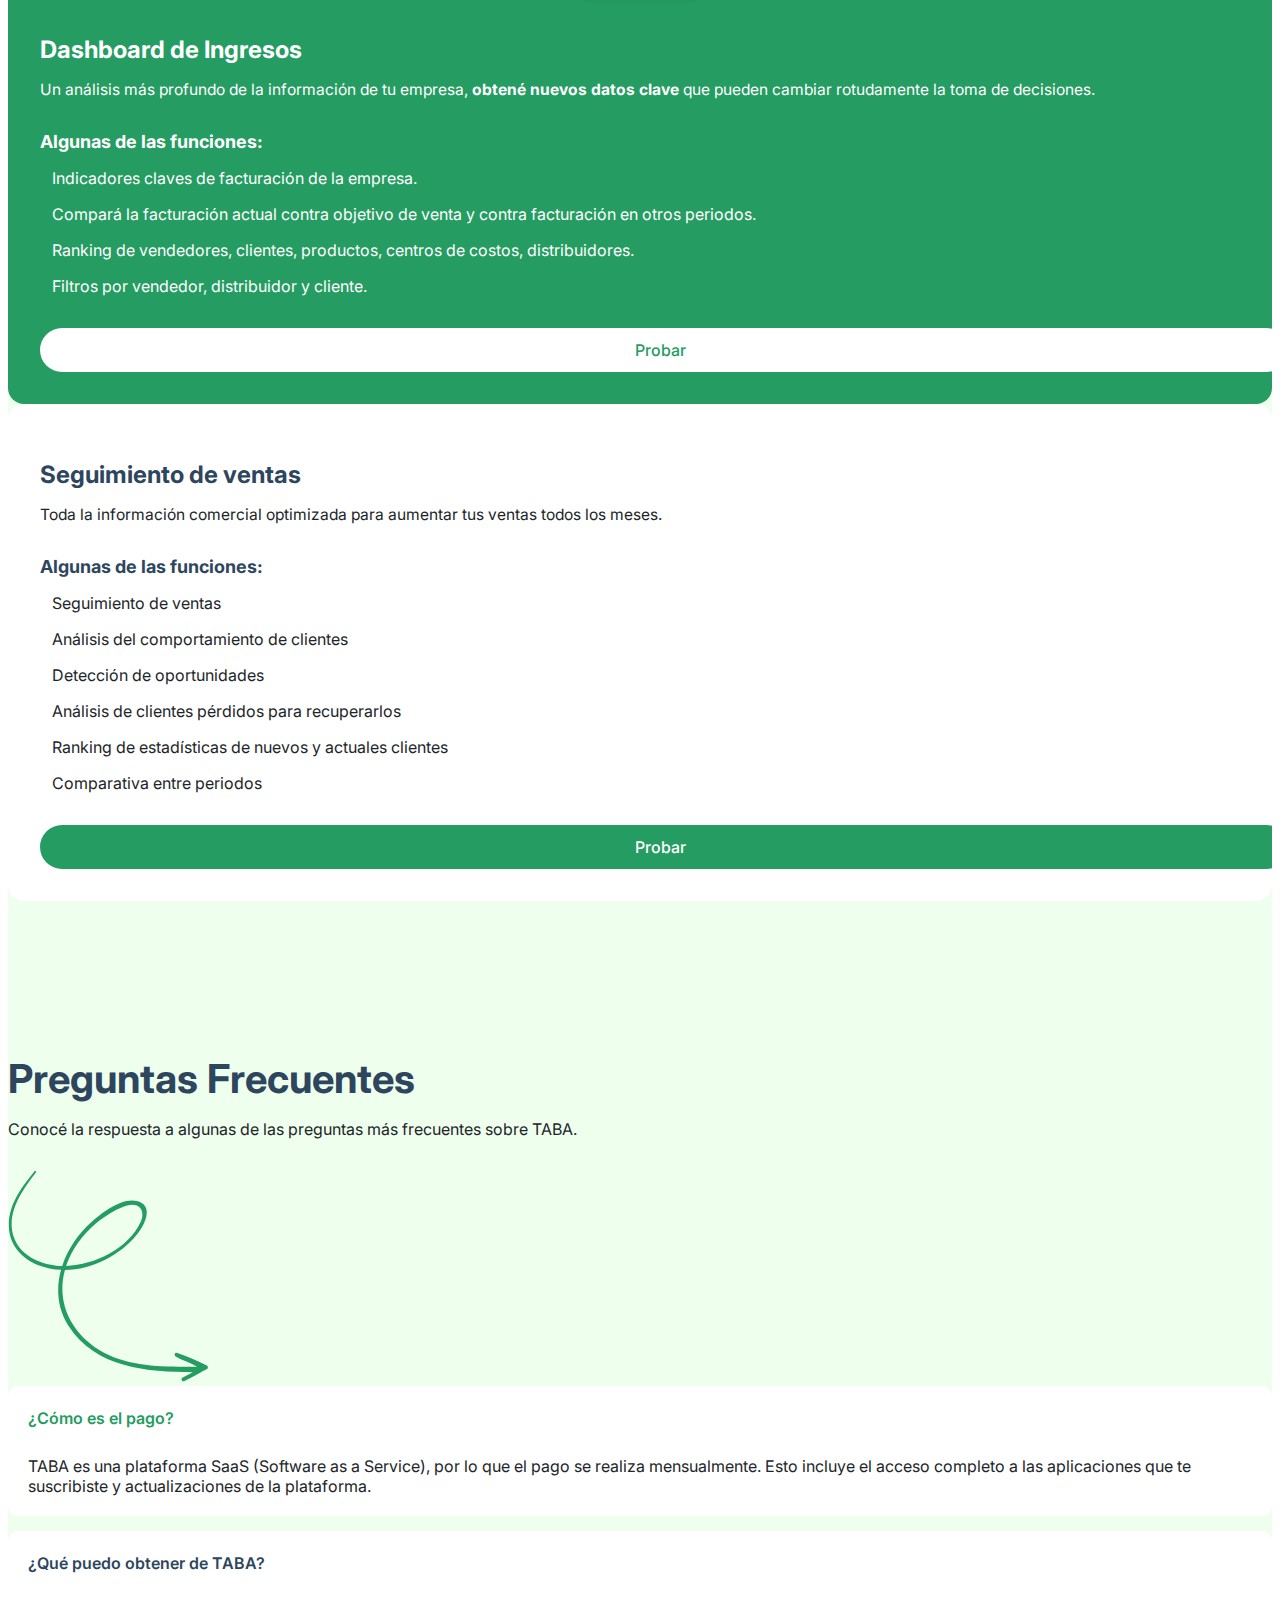
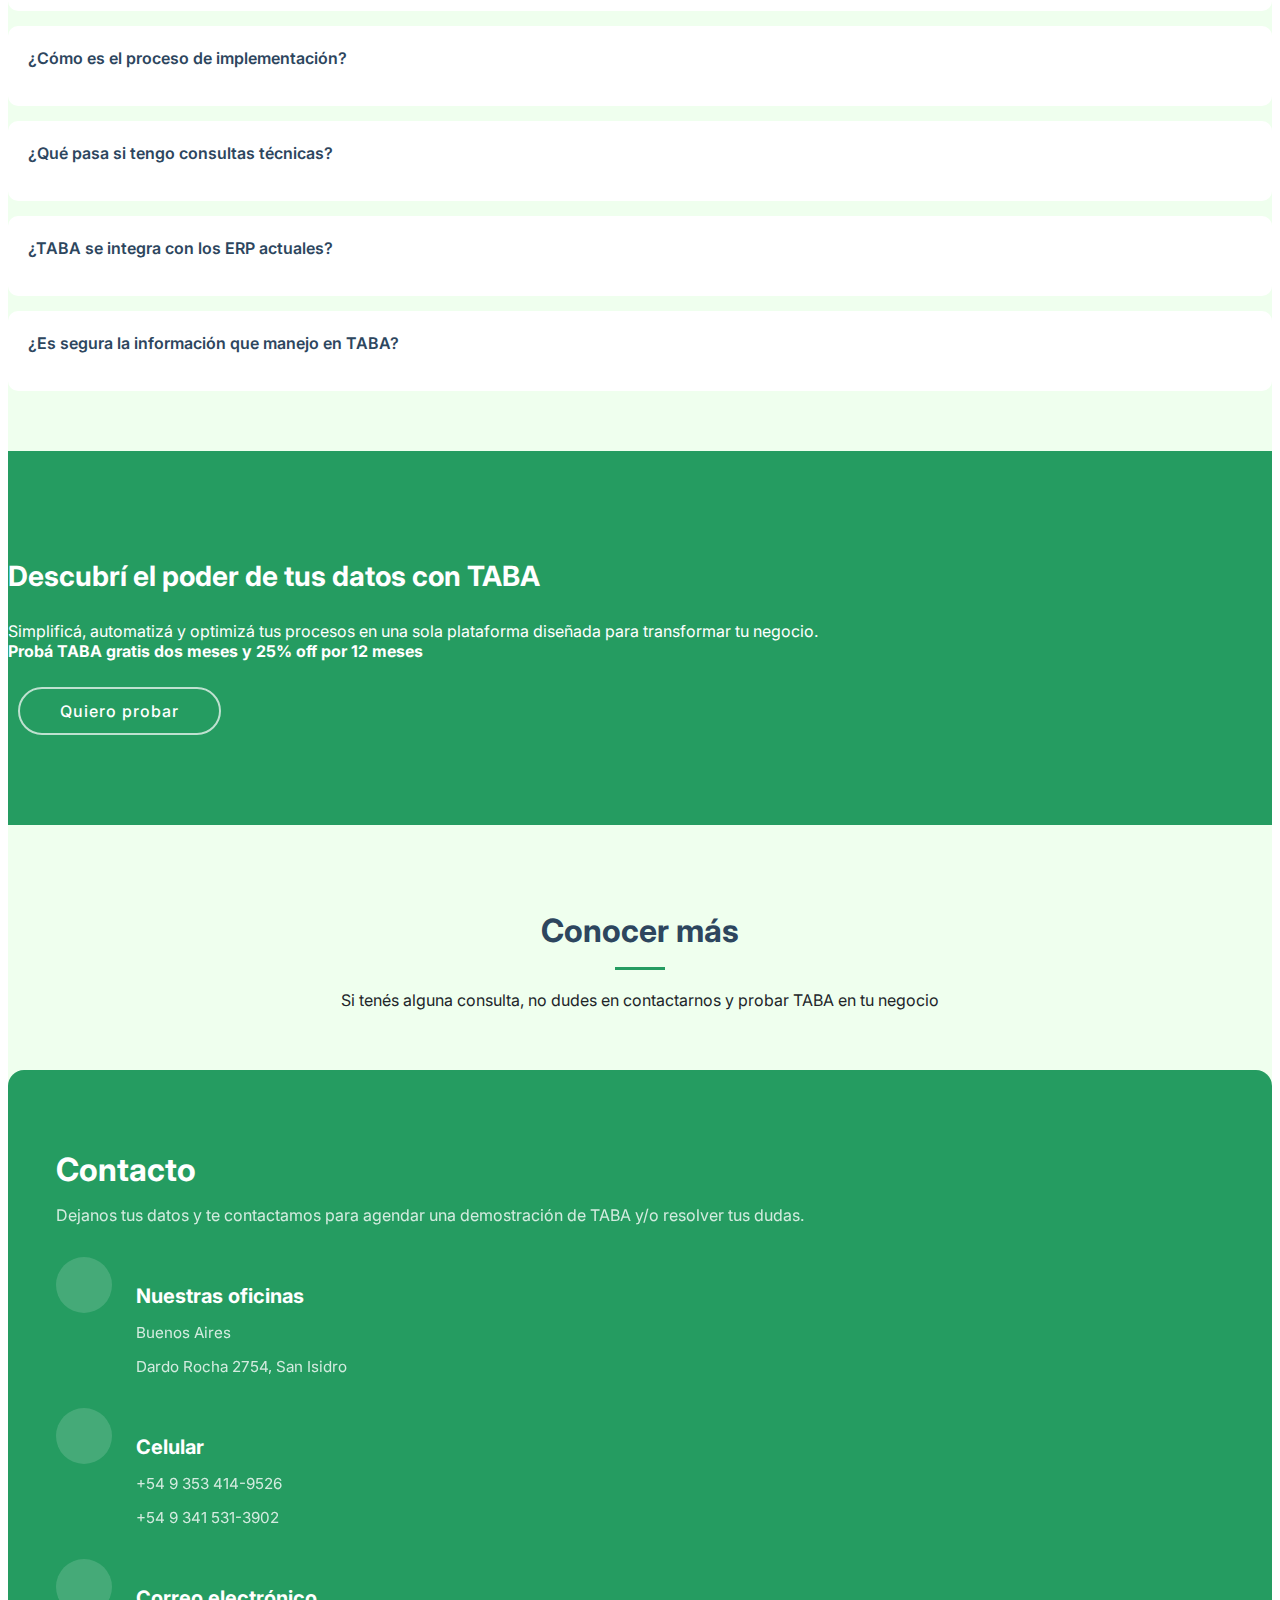
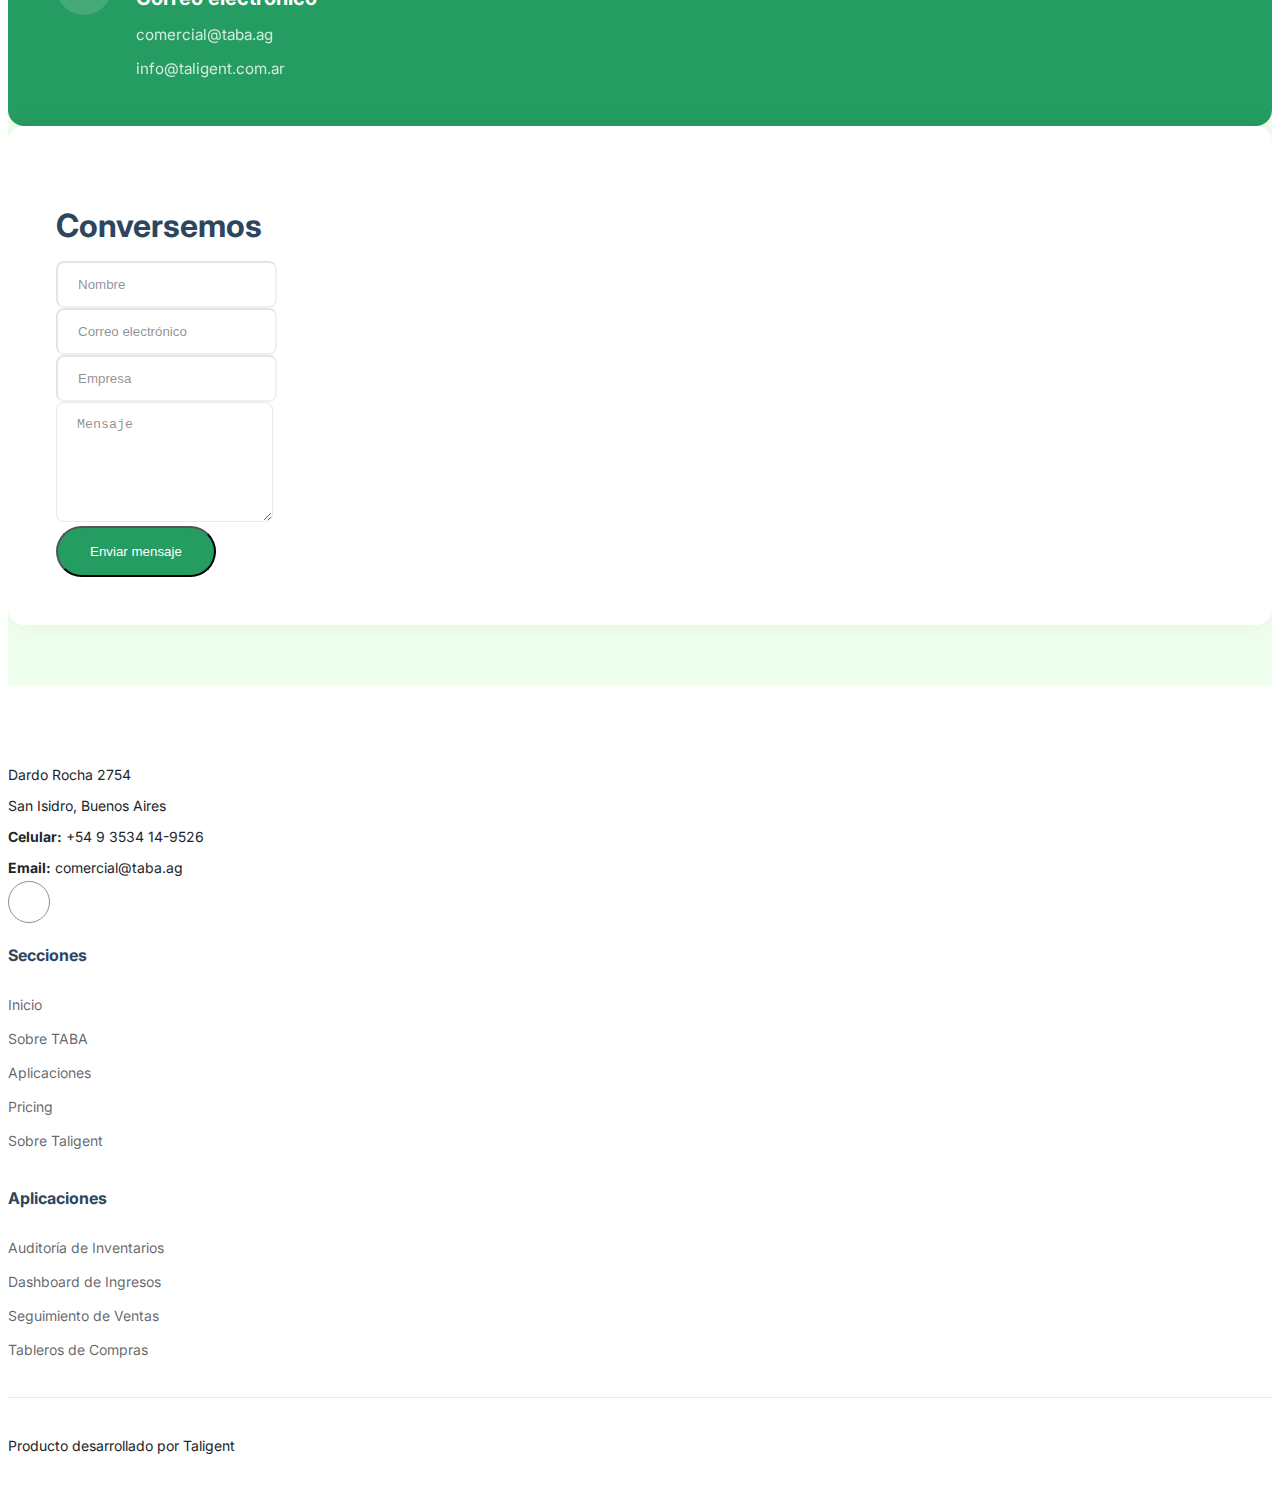
==== commit fc53bc2d: "hola" ====
--- a/index.html
+++ b/index.html
@@ -1025,7 +1025,7 @@
                 </div>
                 <div class="content">
                   <h4>Correo electrónico</h4>
-                  <p>info@taba.ag</p>
+                  <p>comercial@taba.ag</p>
                   <p>info@taligent.com.ar</p>
                 </div>
               </div>
@@ -1089,7 +1089,7 @@
             <p>Dardo Rocha 2754</p>
             <p>San Isidro, Buenos Aires</p>
             <p class="mt-3"><strong>Celular:</strong> <span>+54 9 3534 14-9526</span></p>
-            <p><strong>Email:</strong> <span>info@taba.ag</span></p>
+            <p><strong>Email:</strong> <span>comercial@taba.ag</span></p>
           </div>
           <div class="social-links d-flex mt-4">
             <a href="https://www.linkedin.com/company/taba-ag/"><i class="bi bi-linkedin"></i></a>
